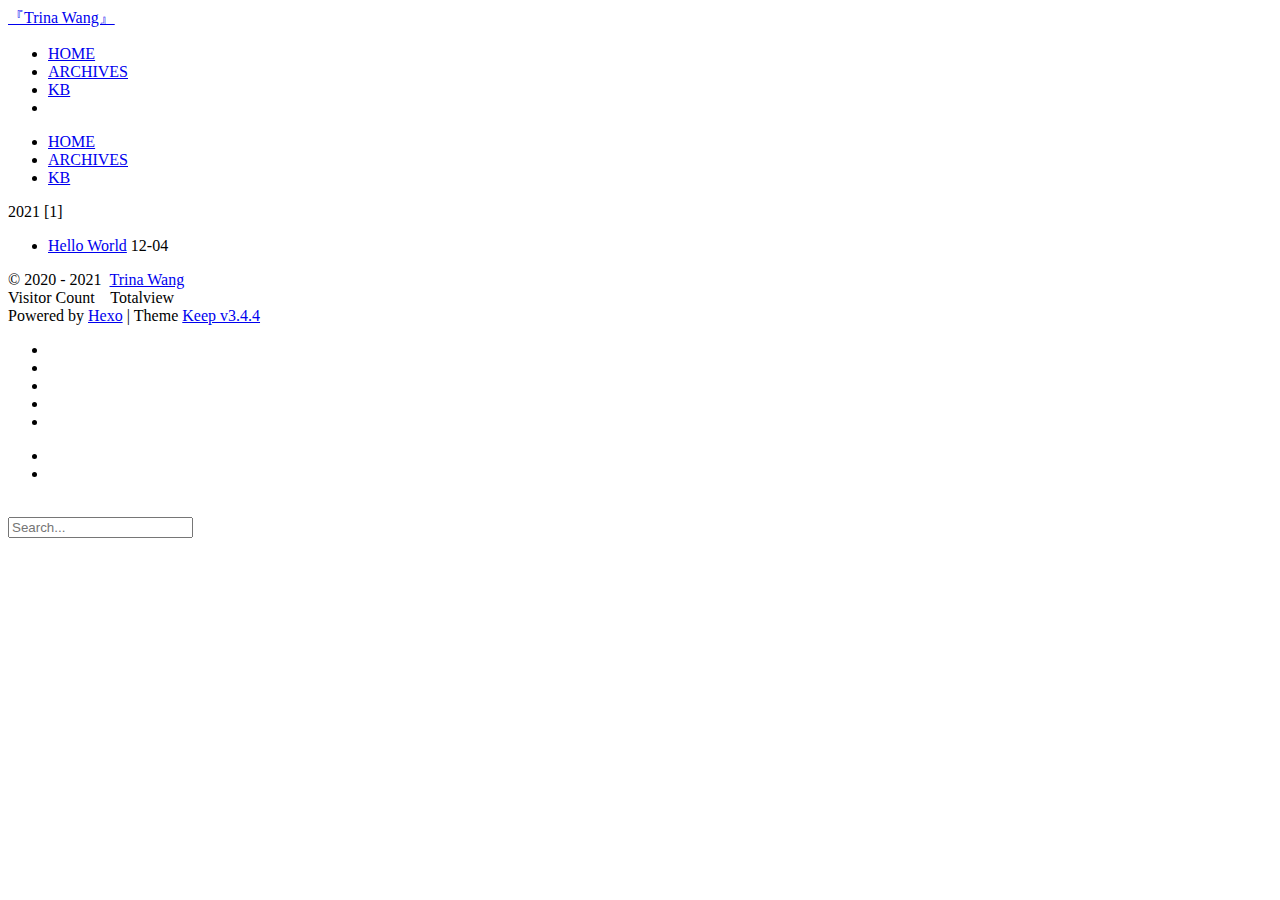
==== archives/index.html @ eeadf037 "Site updated: 2021-12-04 20:51:34" ====
<!DOCTYPE html>
<html lang="en">
<head>
    <meta charset="utf-8">
    <meta name="viewport" content="width=device-width, initial-scale=1, maximum-scale=1">
    <meta name="keywords" content="Hexo Theme Keep">
    <meta name="description" content="Hexo Theme Keep">
    <meta name="author" content="Trina Wang">
    
    <title>
        
            Archive |
        
        『Trina Wang』
    </title>
    
<link rel="stylesheet" href="/trinawang.github.io/css/style.css">

    <link rel="shortcut icon" href="/trinawang.github.io/images/logo.svg">
    
<link rel="stylesheet" href="/trinawang.github.io/css/font-awesome.min.css">

    <script id="hexo-configurations">
    let KEEP = window.KEEP || {};
    KEEP.hexo_config = {"hostname":"chennan.wang","root":"/trinawang.github.io/","language":"en","path":"search.json"};
    KEEP.theme_config = {"toc":{"enable":true,"number":true,"expand_all":true,"init_open":true},"style":{"primary_color":"#FFCCCC","avatar":"/images/avatar.svg","favicon":"/images/logo.svg","article_img_align":"right","left_side_width":"260px","content_max_width":"920px","hover":{"shadow":true,"scale":true},"first_screen":{"enable":true,"background_img":"/images/bg.svg","description":"Freedom as Autonomy."},"scroll":{"progress_bar":{"enable":true},"percent":{"enable":true}}},"local_search":{"enable":true,"preload":true},"code_copy":{"enable":true,"style":"default"},"pjax":{"enable":false},"lazyload":{"enable":false},"version":"3.4.4"};
    KEEP.language_ago = {"second":"%s seconds ago","minute":"%s minutes ago","hour":"%s hours ago","day":"%s days ago","week":"%s weeks ago","month":"%s months ago","year":"%s years ago"};
  </script>
<meta name="generator" content="Hexo 5.4.0"></head>


<body>
<div class="progress-bar-container">
    
        <span class="scroll-progress-bar"></span>
    

    
</div>


<main class="page-container">

    

    <div class="page-main-content">

        <div class="page-main-content-top">
            <header class="header-wrapper">

    <div class="header-content">
        <div class="left">
            
            <a class="logo-title" href="/">
                『Trina Wang』
            </a>
        </div>

        <div class="right">
            <div class="pc">
                <ul class="menu-list">
                    
                        <li class="menu-item">
                            <a class=""
                               href="/trinawang.github.io/"
                            >
                                HOME
                            </a>
                        </li>
                    
                        <li class="menu-item">
                            <a class="active"
                               href="/trinawang.github.io/archives"
                            >
                                ARCHIVES
                            </a>
                        </li>
                    
                        <li class="menu-item">
                            <a class=""
                               target="_blank" rel="noopener" href="https://www.yuque.com/wangchennan"
                            >
                                KB
                            </a>
                        </li>
                    
                    
                        <li class="menu-item search search-popup-trigger">
                            <i class="fas fa-search"></i>
                        </li>
                    
                </ul>
            </div>
            <div class="mobile">
                
                    <div class="icon-item search search-popup-trigger"><i class="fas fa-search"></i></div>
                
                <div class="icon-item menu-bar">
                    <div class="menu-bar-middle"></div>
                </div>
            </div>
        </div>
    </div>

    <div class="header-drawer">
        <ul class="drawer-menu-list">
            
                <li class="drawer-menu-item flex-center">
                    <a class=""
                       href="/trinawang.github.io/">HOME</a>
                </li>
            
                <li class="drawer-menu-item flex-center">
                    <a class="active"
                       href="/trinawang.github.io/archives">ARCHIVES</a>
                </li>
            
                <li class="drawer-menu-item flex-center">
                    <a class=""
                       target="_blank" rel="noopener" href="https://www.yuque.com/wangchennan">KB</a>
                </li>
            
        </ul>
    </div>

    <div class="window-mask"></div>

</header>


        </div>

        <div class="page-main-content-middle">

            <div class="main-content">

                
                    <div class="fade-in-down-animation">
    <div class="archive-container ">
        
<div class="archive-list-container">
    
        <section class="archive-item">
            <div class="archive-item-header">
                <span class="archive-year">2021</span>
                <span class="archive-year-post-count">[1]</span>
            </div>
            <ul class="article-list">
                
                    <li class="article-item">
                        <a class="article-title"
                           href="/trinawang.github.io/2021/12/04/hello-world/"
                        >Hello World</a>
                        <span class="article-date">12-04</span>
                    </li>
                
            </ul>
        </section>
    
</div>

    </div>
</div>

                
            </div>

        </div>

        <div class="page-main-content-bottom">
            <footer class="footer">
    <div class="info-container">
        <div class="copyright-info info-item">
            &copy;
            
              <span>2020</span>
              -
            
            2021&nbsp;<i class="fas fa-heart icon-animate"></i>&nbsp;<a href="/">Trina Wang</a>
        </div>
        
            <script async  src="//busuanzi.ibruce.info/busuanzi/2.3/busuanzi.pure.mini.js"></script>
            <div class="website-count info-item">
                
                    <span id="busuanzi_container_site_uv">
                        Visitor Count&nbsp;<span id="busuanzi_value_site_uv"></span>&ensp;
                    </span>
                
                
                    <span id="busuanzi_container_site_pv">
                        Totalview&nbsp;<span id="busuanzi_value_site_pv"></span>
                    </span>
                
            </div>
        
        <div class="theme-info info-item">
            Powered by <a target="_blank" href="https://hexo.io">Hexo</a>&nbsp;|&nbsp;Theme&nbsp;<a class="theme-version" target="_blank" href="https://github.com/XPoet/hexo-theme-keep">Keep v3.4.4</a>
        </div>
        
        
    </div>
</footer>

        </div>
    </div>

    

    <div class="right-bottom-side-tools">
        <div class="side-tools-container">
    <ul class="side-tools-list">
        <li class="tools-item tool-font-adjust-plus flex-center">
            <i class="fas fa-search-plus"></i>
        </li>

        <li class="tools-item tool-font-adjust-minus flex-center">
            <i class="fas fa-search-minus"></i>
        </li>

        <li class="tools-item tool-expand-width flex-center">
            <i class="fas fa-arrows-alt-h"></i>
        </li>

        <li class="tools-item tool-dark-light-toggle flex-center">
            <i class="fas fa-moon"></i>
        </li>

        <!-- rss -->
        

        

        <li class="tools-item tool-scroll-to-bottom flex-center">
            <i class="fas fa-arrow-down"></i>
        </li>
    </ul>

    <ul class="exposed-tools-list">
        <li class="tools-item tool-toggle-show flex-center">
            <i class="fas fa-cog fa-spin"></i>
        </li>
        
            <li class="tools-item tool-scroll-to-top flex-center">
                <i class="arrow-up fas fa-arrow-up"></i>
                <span class="percent"></span>
            </li>
        
    </ul>
</div>

    </div>

    

    <div class="image-viewer-container">
    <img src="">
</div>


    
        <div class="search-pop-overlay">
    <div class="popup search-popup">
        <div class="search-header">
          <span class="search-input-field-pre">
            <i class="fas fa-keyboard"></i>
          </span>
            <div class="search-input-container">
                <input autocomplete="off"
                       autocorrect="off"
                       autocapitalize="off"
                       placeholder="Search..."
                       spellcheck="false"
                       type="search"
                       class="search-input"
                >
            </div>
            <span class="popup-btn-close">
                <i class="fas fa-times"></i>
            </span>
        </div>
        <div id="search-result">
            <div id="no-result">
                <i class="fas fa-spinner fa-pulse fa-5x fa-fw"></i>
            </div>
        </div>
    </div>
</div>

    

</main>




<script src="/trinawang.github.io/js/utils.js"></script>

<script src="/trinawang.github.io/js/main.js"></script>

<script src="/trinawang.github.io/js/header-shrink.js"></script>

<script src="/trinawang.github.io/js/back2top.js"></script>

<script src="/trinawang.github.io/js/dark-light-toggle.js"></script>



    
<script src="/trinawang.github.io/js/local-search.js"></script>




    
<script src="/trinawang.github.io/js/code-copy.js"></script>





<div class="post-scripts">
    
</div>



</body>
</html>
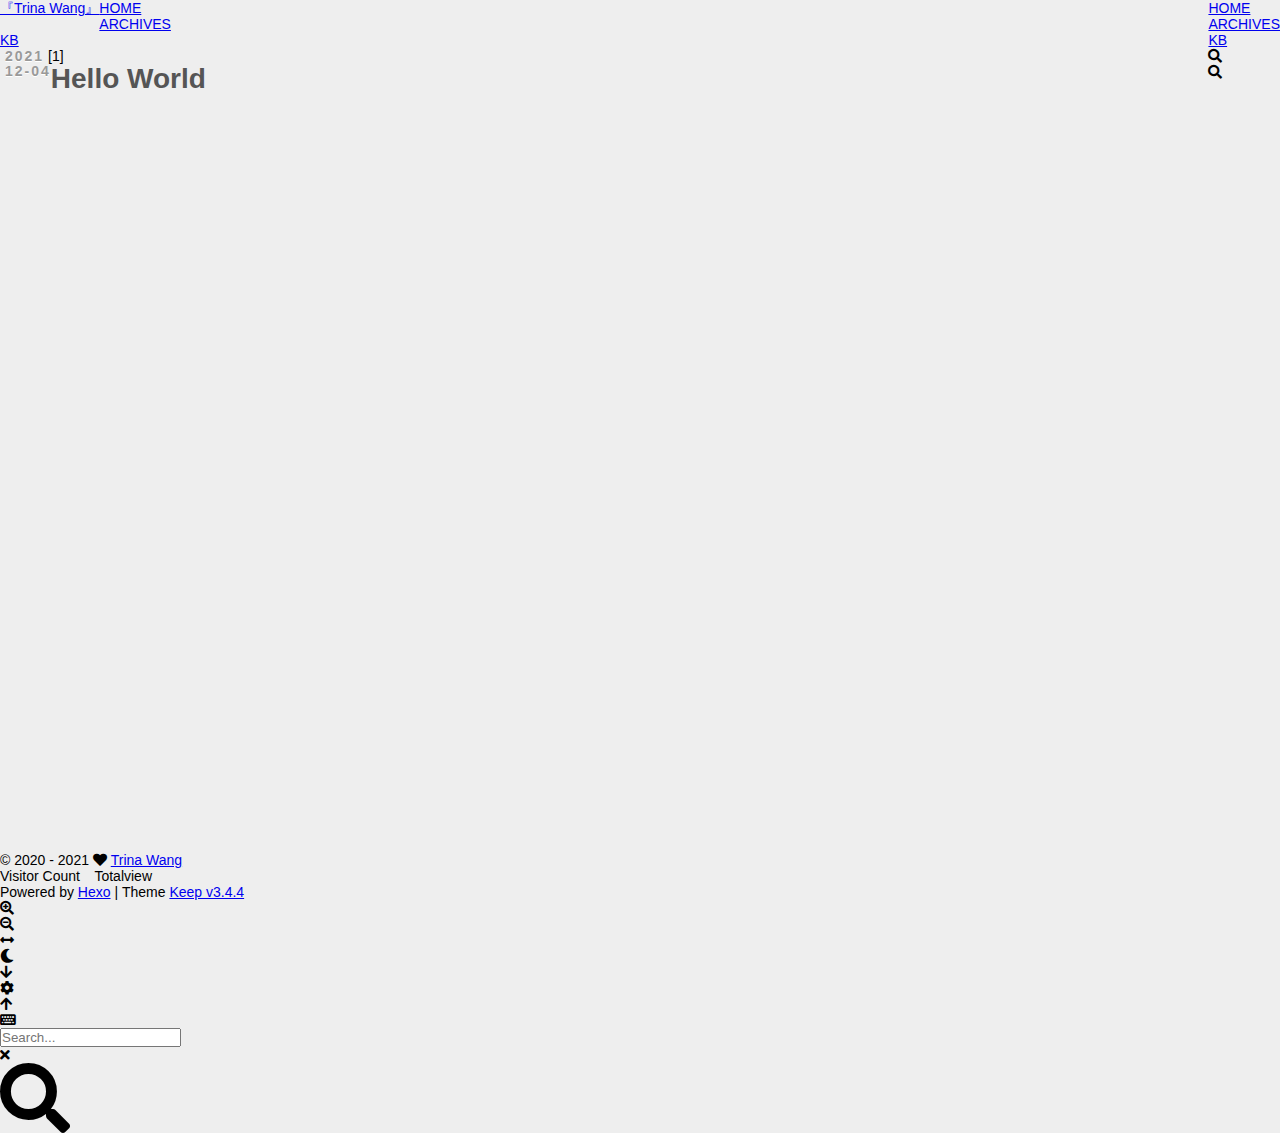
==== commit dc2a898e: "Site updated: 2021-12-04 20:58:01" ====
--- a/archives/index.html
+++ b/archives/index.html
@@ -14,15 +14,15 @@
         『Trina Wang』
     </title>
     
-<link rel="stylesheet" href="/trinawang.github.io/css/style.css">
-
-    <link rel="shortcut icon" href="/trinawang.github.io/images/logo.svg">
-    
-<link rel="stylesheet" href="/trinawang.github.io/css/font-awesome.min.css">
+<link rel="stylesheet" href="/css/style.css">
+
+    <link rel="shortcut icon" href="/images/logo.svg">
+    
+<link rel="stylesheet" href="/css/font-awesome.min.css">
 
     <script id="hexo-configurations">
     let KEEP = window.KEEP || {};
-    KEEP.hexo_config = {"hostname":"chennan.wang","root":"/trinawang.github.io/","language":"en","path":"search.json"};
+    KEEP.hexo_config = {"hostname":"chennan.wang","root":"/","language":"en","path":"search.json"};
     KEEP.theme_config = {"toc":{"enable":true,"number":true,"expand_all":true,"init_open":true},"style":{"primary_color":"#FFCCCC","avatar":"/images/avatar.svg","favicon":"/images/logo.svg","article_img_align":"right","left_side_width":"260px","content_max_width":"920px","hover":{"shadow":true,"scale":true},"first_screen":{"enable":true,"background_img":"/images/bg.svg","description":"Freedom as Autonomy."},"scroll":{"progress_bar":{"enable":true},"percent":{"enable":true}}},"local_search":{"enable":true,"preload":true},"code_copy":{"enable":true,"style":"default"},"pjax":{"enable":false},"lazyload":{"enable":false},"version":"3.4.4"};
     KEEP.language_ago = {"second":"%s seconds ago","minute":"%s minutes ago","hour":"%s hours ago","day":"%s days ago","week":"%s weeks ago","month":"%s months ago","year":"%s years ago"};
   </script>
@@ -62,7 +62,7 @@
                     
                         <li class="menu-item">
                             <a class=""
-                               href="/trinawang.github.io/"
+                               href="/"
                             >
                                 HOME
                             </a>
@@ -70,7 +70,7 @@
                     
                         <li class="menu-item">
                             <a class="active"
-                               href="/trinawang.github.io/archives"
+                               href="/archives"
                             >
                                 ARCHIVES
                             </a>
@@ -107,12 +107,12 @@
             
                 <li class="drawer-menu-item flex-center">
                     <a class=""
-                       href="/trinawang.github.io/">HOME</a>
+                       href="/">HOME</a>
                 </li>
             
                 <li class="drawer-menu-item flex-center">
                     <a class="active"
-                       href="/trinawang.github.io/archives">ARCHIVES</a>
+                       href="/archives">ARCHIVES</a>
                 </li>
             
                 <li class="drawer-menu-item flex-center">
@@ -149,7 +149,7 @@
                 
                     <li class="article-item">
                         <a class="article-title"
-                           href="/trinawang.github.io/2021/12/04/hello-world/"
+                           href="/2021/12/04/hello-world/"
                         >Hello World</a>
                         <span class="article-date">12-04</span>
                     </li>
@@ -293,26 +293,26 @@
 
 
 
-<script src="/trinawang.github.io/js/utils.js"></script>
-
-<script src="/trinawang.github.io/js/main.js"></script>
-
-<script src="/trinawang.github.io/js/header-shrink.js"></script>
-
-<script src="/trinawang.github.io/js/back2top.js"></script>
-
-<script src="/trinawang.github.io/js/dark-light-toggle.js"></script>
-
-
-
-    
-<script src="/trinawang.github.io/js/local-search.js"></script>
-
-
-
-
-    
-<script src="/trinawang.github.io/js/code-copy.js"></script>
+<script src="/js/utils.js"></script>
+
+<script src="/js/main.js"></script>
+
+<script src="/js/header-shrink.js"></script>
+
+<script src="/js/back2top.js"></script>
+
+<script src="/js/dark-light-toggle.js"></script>
+
+
+
+    
+<script src="/js/local-search.js"></script>
+
+
+
+
+    
+<script src="/js/code-copy.js"></script>
 
 
 
--- a/css/style.css
+++ b/css/style.css
@@ -0,0 +1,1374 @@
+body {
+  width: 100%;
+}
+body:before,
+body:after {
+  content: "";
+  display: table;
+}
+body:after {
+  clear: both;
+}
+html,
+body,
+div,
+span,
+applet,
+object,
+iframe,
+h1,
+h2,
+h3,
+h4,
+h5,
+h6,
+p,
+blockquote,
+pre,
+a,
+abbr,
+acronym,
+address,
+big,
+cite,
+code,
+del,
+dfn,
+em,
+img,
+ins,
+kbd,
+q,
+s,
+samp,
+small,
+strike,
+strong,
+sub,
+sup,
+tt,
+var,
+dl,
+dt,
+dd,
+ol,
+ul,
+li,
+fieldset,
+form,
+label,
+legend,
+table,
+caption,
+tbody,
+tfoot,
+thead,
+tr,
+th,
+td {
+  margin: 0;
+  padding: 0;
+  border: 0;
+  outline: 0;
+  font-weight: inherit;
+  font-style: inherit;
+  font-family: inherit;
+  font-size: 100%;
+  vertical-align: baseline;
+}
+body {
+  line-height: 1;
+  color: #000;
+  background: #fff;
+}
+ol,
+ul {
+  list-style: none;
+}
+table {
+  border-collapse: separate;
+  border-spacing: 0;
+  vertical-align: middle;
+}
+caption,
+th,
+td {
+  text-align: left;
+  font-weight: normal;
+  vertical-align: middle;
+}
+a img {
+  border: none;
+}
+input,
+button {
+  margin: 0;
+  padding: 0;
+}
+input::-moz-focus-inner,
+button::-moz-focus-inner {
+  border: 0;
+  padding: 0;
+}
+@font-face {
+  font-family: FontAwesome;
+  font-style: normal;
+  font-weight: normal;
+  src: url("fonts/fontawesome-webfont.eot?v=#4.0.3");
+  src: url("fonts/fontawesome-webfont.eot?#iefix&v=#4.0.3") format("embedded-opentype"), url("fonts/fontawesome-webfont.woff?v=#4.0.3") format("woff"), url("fonts/fontawesome-webfont.ttf?v=#4.0.3") format("truetype"), url("fonts/fontawesome-webfont.svg#fontawesomeregular?v=#4.0.3") format("svg");
+}
+html,
+body,
+#container {
+  height: 100%;
+}
+body {
+  background: #eee;
+  font: 14px -apple-system, BlinkMacSystemFont, "Segoe UI", "Roboto", "Oxygen", "Ubuntu", "Cantarell", "Fira Sans", "Droid Sans", "Helvetica Neue", sans-serif;
+  -webkit-text-size-adjust: 100%;
+}
+.outer {
+  max-width: 1220px;
+  margin: 0 auto;
+  padding: 0 20px;
+}
+.outer:before,
+.outer:after {
+  content: "";
+  display: table;
+}
+.outer:after {
+  clear: both;
+}
+.inner {
+  display: inline;
+  float: left;
+  width: 98.33333333333333%;
+  margin: 0 0.833333333333333%;
+}
+.left,
+.alignleft {
+  float: left;
+}
+.right,
+.alignright {
+  float: right;
+}
+.clear {
+  clear: both;
+}
+#container {
+  position: relative;
+}
+.mobile-nav-on {
+  overflow: hidden;
+}
+#wrap {
+  height: 100%;
+  width: 100%;
+  position: absolute;
+  top: 0;
+  left: 0;
+  -webkit-transition: 0.2s ease-out;
+  -moz-transition: 0.2s ease-out;
+  -ms-transition: 0.2s ease-out;
+  transition: 0.2s ease-out;
+  z-index: 1;
+  background: #eee;
+}
+.mobile-nav-on #wrap {
+  left: 280px;
+}
+@media screen and (min-width: 768px) {
+  #main {
+    display: inline;
+    float: left;
+    width: 73.33333333333333%;
+    margin: 0 0.833333333333333%;
+  }
+}
+.article-date,
+.article-category-link,
+.archive-year,
+.widget-title {
+  text-decoration: none;
+  text-transform: uppercase;
+  letter-spacing: 2px;
+  color: #999;
+  margin-bottom: 1em;
+  margin-left: 5px;
+  line-height: 1em;
+  text-shadow: 0 1px #fff;
+  font-weight: bold;
+}
+.article-inner,
+.archive-article-inner {
+  background: #fff;
+  -webkit-box-shadow: 1px 2px 3px #ddd;
+  box-shadow: 1px 2px 3px #ddd;
+  border: 1px solid #ddd;
+  border-radius: 3px;
+}
+.article-entry h1,
+.widget h1 {
+  font-size: 2em;
+}
+.article-entry h2,
+.widget h2 {
+  font-size: 1.5em;
+}
+.article-entry h3,
+.widget h3 {
+  font-size: 1.3em;
+}
+.article-entry h4,
+.widget h4 {
+  font-size: 1.2em;
+}
+.article-entry h5,
+.widget h5 {
+  font-size: 1em;
+}
+.article-entry h6,
+.widget h6 {
+  font-size: 1em;
+  color: #999;
+}
+.article-entry hr,
+.widget hr {
+  border: 1px dashed #ddd;
+}
+.article-entry strong,
+.widget strong {
+  font-weight: bold;
+}
+.article-entry em,
+.widget em,
+.article-entry cite,
+.widget cite {
+  font-style: italic;
+}
+.article-entry sup,
+.widget sup,
+.article-entry sub,
+.widget sub {
+  font-size: 0.75em;
+  line-height: 0;
+  position: relative;
+  vertical-align: baseline;
+}
+.article-entry sup,
+.widget sup {
+  top: -0.5em;
+}
+.article-entry sub,
+.widget sub {
+  bottom: -0.2em;
+}
+.article-entry small,
+.widget small {
+  font-size: 0.85em;
+}
+.article-entry acronym,
+.widget acronym,
+.article-entry abbr,
+.widget abbr {
+  border-bottom: 1px dotted;
+}
+.article-entry ul,
+.widget ul,
+.article-entry ol,
+.widget ol,
+.article-entry dl,
+.widget dl {
+  margin: 0 20px;
+  line-height: 1.6em;
+}
+.article-entry ul ul,
+.widget ul ul,
+.article-entry ol ul,
+.widget ol ul,
+.article-entry ul ol,
+.widget ul ol,
+.article-entry ol ol,
+.widget ol ol {
+  margin-top: 0;
+  margin-bottom: 0;
+}
+.article-entry ul,
+.widget ul {
+  list-style: disc;
+}
+.article-entry ol,
+.widget ol {
+  list-style: decimal;
+}
+.article-entry dt,
+.widget dt {
+  font-weight: bold;
+}
+#header {
+  height: 300px;
+  position: relative;
+  border-bottom: 1px solid #ddd;
+}
+#header:before,
+#header:after {
+  content: "";
+  position: absolute;
+  left: 0;
+  right: 0;
+  height: 40px;
+}
+#header:before {
+  top: 0;
+  background: -webkit-linear-gradient(rgba(0,0,0,0.2), transparent);
+  background: -moz-linear-gradient(rgba(0,0,0,0.2), transparent);
+  background: -ms-linear-gradient(rgba(0,0,0,0.2), transparent);
+  background: linear-gradient(rgba(0,0,0,0.2), transparent);
+}
+#header:after {
+  bottom: 0;
+  background: -webkit-linear-gradient(transparent, rgba(0,0,0,0.2));
+  background: -moz-linear-gradient(transparent, rgba(0,0,0,0.2));
+  background: -ms-linear-gradient(transparent, rgba(0,0,0,0.2));
+  background: linear-gradient(transparent, rgba(0,0,0,0.2));
+}
+#header-outer {
+  height: 100%;
+  position: relative;
+}
+#header-inner {
+  position: relative;
+  overflow: hidden;
+}
+#banner {
+  position: absolute;
+  top: 0;
+  left: 0;
+  width: 100%;
+  height: 100%;
+  background: url("images/banner.jpg") center #000;
+  -webkit-background-size: cover;
+  -moz-background-size: cover;
+  background-size: cover;
+  z-index: -1;
+}
+#header-title {
+  text-align: center;
+  height: 40px;
+  position: absolute;
+  top: 50%;
+  left: 0;
+  margin-top: -20px;
+}
+#logo,
+#subtitle {
+  text-decoration: none;
+  color: #fff;
+  font-weight: 300;
+  text-shadow: 0 1px 4px rgba(0,0,0,0.3);
+}
+#logo {
+  font-size: 40px;
+  line-height: 40px;
+  letter-spacing: 2px;
+}
+#subtitle {
+  font-size: 16px;
+  line-height: 16px;
+  letter-spacing: 1px;
+}
+#subtitle-wrap {
+  margin-top: 16px;
+}
+#main-nav {
+  float: left;
+  margin-left: -15px;
+}
+.nav-icon,
+.main-nav-link {
+  float: left;
+  color: #fff;
+  opacity: 0.6;
+  text-decoration: none;
+  text-shadow: 0 1px rgba(0,0,0,0.2);
+  -webkit-transition: opacity 0.2s;
+  -moz-transition: opacity 0.2s;
+  -ms-transition: opacity 0.2s;
+  transition: opacity 0.2s;
+  display: block;
+  padding: 20px 15px;
+}
+.nav-icon:hover,
+.main-nav-link:hover {
+  opacity: 1;
+}
+.nav-icon {
+  font-family: FontAwesome;
+  text-align: center;
+  font-size: 14px;
+  width: 14px;
+  height: 14px;
+  padding: 20px 15px;
+  position: relative;
+  cursor: pointer;
+}
+.main-nav-link {
+  font-weight: 300;
+  letter-spacing: 1px;
+}
+@media screen and (max-width: 479px) {
+  .main-nav-link {
+    display: none;
+  }
+}
+#main-nav-toggle {
+  display: none;
+}
+#main-nav-toggle:before {
+  content: "\f0c9";
+}
+@media screen and (max-width: 479px) {
+  #main-nav-toggle {
+    display: block;
+  }
+}
+#sub-nav {
+  float: right;
+  margin-right: -15px;
+}
+#nav-rss-link:before {
+  content: "\f09e";
+}
+#nav-search-btn:before {
+  content: "\f002";
+}
+#search-form-wrap {
+  position: absolute;
+  top: 15px;
+  width: 150px;
+  height: 30px;
+  right: -150px;
+  opacity: 0;
+  -webkit-transition: 0.2s ease-out;
+  -moz-transition: 0.2s ease-out;
+  -ms-transition: 0.2s ease-out;
+  transition: 0.2s ease-out;
+}
+#search-form-wrap.on {
+  opacity: 1;
+  right: 0;
+}
+@media screen and (max-width: 479px) {
+  #search-form-wrap {
+    width: 100%;
+    right: -100%;
+  }
+}
+.search-form {
+  position: absolute;
+  top: 0;
+  left: 0;
+  right: 0;
+  background: #fff;
+  padding: 5px 15px;
+  border-radius: 15px;
+  -webkit-box-shadow: 0 0 10px rgba(0,0,0,0.3);
+  box-shadow: 0 0 10px rgba(0,0,0,0.3);
+}
+.search-form-input {
+  border: none;
+  background: none;
+  color: #555;
+  width: 100%;
+  font: 13px -apple-system, BlinkMacSystemFont, "Segoe UI", "Roboto", "Oxygen", "Ubuntu", "Cantarell", "Fira Sans", "Droid Sans", "Helvetica Neue", sans-serif;
+  outline: none;
+}
+.search-form-input::-webkit-search-results-decoration,
+.search-form-input::-webkit-search-cancel-button {
+  -webkit-appearance: none;
+}
+.search-form-submit {
+  position: absolute;
+  top: 50%;
+  right: 10px;
+  margin-top: -7px;
+  font: 13px FontAwesome;
+  border: none;
+  background: none;
+  color: #bbb;
+  cursor: pointer;
+}
+.search-form-submit:hover,
+.search-form-submit:focus {
+  color: #777;
+}
+.article {
+  margin: 50px 0;
+}
+.article-inner {
+  overflow: hidden;
+}
+.article-meta:before,
+.article-meta:after {
+  content: "";
+  display: table;
+}
+.article-meta:after {
+  clear: both;
+}
+.article-date {
+  float: left;
+}
+.article-category {
+  float: left;
+  line-height: 1em;
+  color: #ccc;
+  text-shadow: 0 1px #fff;
+  margin-left: 8px;
+}
+.article-category:before {
+  content: "\2022";
+}
+.article-category-link {
+  margin: 0 12px 1em;
+}
+.article-header {
+  padding: 20px 20px 0;
+}
+.article-title {
+  text-decoration: none;
+  font-size: 2em;
+  font-weight: bold;
+  color: #555;
+  line-height: 1.1em;
+  -webkit-transition: color 0.2s;
+  -moz-transition: color 0.2s;
+  -ms-transition: color 0.2s;
+  transition: color 0.2s;
+}
+a.article-title:hover {
+  color: #258fb8;
+}
+.article-entry {
+  color: #555;
+  padding: 0 20px;
+}
+.article-entry:before,
+.article-entry:after {
+  content: "";
+  display: table;
+}
+.article-entry:after {
+  clear: both;
+}
+.article-entry p,
+.article-entry table {
+  line-height: 1.6em;
+  margin: 1.6em 0;
+}
+.article-entry h1,
+.article-entry h2,
+.article-entry h3,
+.article-entry h4,
+.article-entry h5,
+.article-entry h6 {
+  font-weight: bold;
+}
+.article-entry h1,
+.article-entry h2,
+.article-entry h3,
+.article-entry h4,
+.article-entry h5,
+.article-entry h6 {
+  line-height: 1.1em;
+  margin: 1.1em 0;
+}
+.article-entry a {
+  color: #258fb8;
+  text-decoration: none;
+}
+.article-entry a:hover {
+  text-decoration: underline;
+}
+.article-entry ul,
+.article-entry ol,
+.article-entry dl {
+  margin-top: 1.6em;
+  margin-bottom: 1.6em;
+}
+.article-entry img,
+.article-entry video {
+  max-width: 100%;
+  height: auto;
+  display: block;
+  margin: auto;
+}
+.article-entry iframe {
+  border: none;
+}
+.article-entry table {
+  width: 100%;
+  border-collapse: collapse;
+  border-spacing: 0;
+}
+.article-entry th {
+  font-weight: bold;
+  border-bottom: 3px solid #ddd;
+  padding-bottom: 0.5em;
+}
+.article-entry td {
+  border-bottom: 1px solid #ddd;
+  padding: 10px 0;
+}
+.article-entry blockquote {
+  font-family: Georgia, "Times New Roman", serif;
+  font-size: 1.4em;
+  margin: 1.6em 20px;
+  text-align: center;
+}
+.article-entry blockquote footer {
+  font-size: 14px;
+  margin: 1.6em 0;
+  font-family: -apple-system, BlinkMacSystemFont, "Segoe UI", "Roboto", "Oxygen", "Ubuntu", "Cantarell", "Fira Sans", "Droid Sans", "Helvetica Neue", sans-serif;
+}
+.article-entry blockquote footer cite:before {
+  content: "—";
+  padding: 0 0.5em;
+}
+.article-entry .pullquote {
+  text-align: left;
+  width: 45%;
+  margin: 0;
+}
+.article-entry .pullquote.left {
+  margin-left: 0.5em;
+  margin-right: 1em;
+}
+.article-entry .pullquote.right {
+  margin-right: 0.5em;
+  margin-left: 1em;
+}
+.article-entry .caption {
+  color: #999;
+  display: block;
+  font-size: 0.9em;
+  margin-top: 0.5em;
+  position: relative;
+  text-align: center;
+}
+.article-entry .video-container {
+  position: relative;
+  padding-top: 56.25%;
+  height: 0;
+  overflow: hidden;
+}
+.article-entry .video-container iframe,
+.article-entry .video-container object,
+.article-entry .video-container embed {
+  position: absolute;
+  top: 0;
+  left: 0;
+  width: 100%;
+  height: 100%;
+  margin-top: 0;
+}
+.article-more-link a {
+  display: inline-block;
+  line-height: 1em;
+  padding: 6px 15px;
+  border-radius: 15px;
+  background: #eee;
+  color: #999;
+  text-shadow: 0 1px #fff;
+  text-decoration: none;
+}
+.article-more-link a:hover {
+  background: #258fb8;
+  color: #fff;
+  text-decoration: none;
+  text-shadow: 0 1px #1e7293;
+}
+.article-footer {
+  font-size: 0.85em;
+  line-height: 1.6em;
+  border-top: 1px solid #ddd;
+  padding-top: 1.6em;
+  margin: 0 20px 20px;
+}
+.article-footer:before,
+.article-footer:after {
+  content: "";
+  display: table;
+}
+.article-footer:after {
+  clear: both;
+}
+.article-footer a {
+  color: #999;
+  text-decoration: none;
+}
+.article-footer a:hover {
+  color: #555;
+}
+.article-tag-list-item {
+  float: left;
+  margin-right: 10px;
+}
+.article-tag-list-link:before {
+  content: "#";
+}
+.article-comment-link {
+  float: right;
+}
+.article-comment-link:before {
+  content: "\f075";
+  font-family: FontAwesome;
+  padding-right: 8px;
+}
+.article-share-link {
+  cursor: pointer;
+  float: right;
+  margin-left: 20px;
+}
+.article-share-link:before {
+  content: "\f064";
+  font-family: FontAwesome;
+  padding-right: 6px;
+}
+#article-nav {
+  position: relative;
+}
+#article-nav:before,
+#article-nav:after {
+  content: "";
+  display: table;
+}
+#article-nav:after {
+  clear: both;
+}
+@media screen and (min-width: 768px) {
+  #article-nav {
+    margin: 50px 0;
+  }
+  #article-nav:before {
+    width: 8px;
+    height: 8px;
+    position: absolute;
+    top: 50%;
+    left: 50%;
+    margin-top: -4px;
+    margin-left: -4px;
+    content: "";
+    border-radius: 50%;
+    background: #ddd;
+    -webkit-box-shadow: 0 1px 2px #fff;
+    box-shadow: 0 1px 2px #fff;
+  }
+}
+.article-nav-link-wrap {
+  text-decoration: none;
+  text-shadow: 0 1px #fff;
+  color: #999;
+  -webkit-box-sizing: border-box;
+  -moz-box-sizing: border-box;
+  box-sizing: border-box;
+  margin-top: 50px;
+  text-align: center;
+  display: block;
+}
+.article-nav-link-wrap:hover {
+  color: #555;
+}
+@media screen and (min-width: 768px) {
+  .article-nav-link-wrap {
+    width: 50%;
+    margin-top: 0;
+  }
+}
+@media screen and (min-width: 768px) {
+  #article-nav-newer {
+    float: left;
+    text-align: right;
+    padding-right: 20px;
+  }
+}
+@media screen and (min-width: 768px) {
+  #article-nav-older {
+    float: right;
+    text-align: left;
+    padding-left: 20px;
+  }
+}
+.article-nav-caption {
+  text-transform: uppercase;
+  letter-spacing: 2px;
+  color: #ddd;
+  line-height: 1em;
+  font-weight: bold;
+}
+#article-nav-newer .article-nav-caption {
+  margin-right: -2px;
+}
+.article-nav-title {
+  font-size: 0.85em;
+  line-height: 1.6em;
+  margin-top: 0.5em;
+}
+.article-share-box {
+  position: absolute;
+  display: none;
+  background: #fff;
+  -webkit-box-shadow: 1px 2px 10px rgba(0,0,0,0.2);
+  box-shadow: 1px 2px 10px rgba(0,0,0,0.2);
+  border-radius: 3px;
+  margin-left: -145px;
+  overflow: hidden;
+  z-index: 1;
+}
+.article-share-box.on {
+  display: block;
+}
+.article-share-input {
+  width: 100%;
+  background: none;
+  -webkit-box-sizing: border-box;
+  -moz-box-sizing: border-box;
+  box-sizing: border-box;
+  font: 14px -apple-system, BlinkMacSystemFont, "Segoe UI", "Roboto", "Oxygen", "Ubuntu", "Cantarell", "Fira Sans", "Droid Sans", "Helvetica Neue", sans-serif;
+  padding: 0 15px;
+  color: #555;
+  outline: none;
+  border: 1px solid #ddd;
+  border-radius: 3px 3px 0 0;
+  height: 36px;
+  line-height: 36px;
+}
+.article-share-links {
+  background: #eee;
+}
+.article-share-links:before,
+.article-share-links:after {
+  content: "";
+  display: table;
+}
+.article-share-links:after {
+  clear: both;
+}
+.article-share-twitter,
+.article-share-facebook,
+.article-share-pinterest,
+.article-share-google {
+  width: 50px;
+  height: 36px;
+  display: block;
+  float: left;
+  position: relative;
+  color: #999;
+  text-shadow: 0 1px #fff;
+}
+.article-share-twitter:before,
+.article-share-facebook:before,
+.article-share-pinterest:before,
+.article-share-google:before {
+  font-size: 20px;
+  font-family: FontAwesome;
+  width: 20px;
+  height: 20px;
+  position: absolute;
+  top: 50%;
+  left: 50%;
+  margin-top: -10px;
+  margin-left: -10px;
+  text-align: center;
+}
+.article-share-twitter:hover,
+.article-share-facebook:hover,
+.article-share-pinterest:hover,
+.article-share-google:hover {
+  color: #fff;
+}
+.article-share-twitter:before {
+  content: "\f099";
+}
+.article-share-twitter:hover {
+  background: #00aced;
+  text-shadow: 0 1px #008abe;
+}
+.article-share-facebook:before {
+  content: "\f09a";
+}
+.article-share-facebook:hover {
+  background: #3b5998;
+  text-shadow: 0 1px #2f477a;
+}
+.article-share-pinterest:before {
+  content: "\f0d2";
+}
+.article-share-pinterest:hover {
+  background: #cb2027;
+  text-shadow: 0 1px #a21a1f;
+}
+.article-share-google:before {
+  content: "\f0d5";
+}
+.article-share-google:hover {
+  background: #dd4b39;
+  text-shadow: 0 1px #be3221;
+}
+.article-gallery {
+  background: #000;
+  position: relative;
+}
+.article-gallery-photos {
+  position: relative;
+  overflow: hidden;
+}
+.article-gallery-img {
+  display: none;
+  max-width: 100%;
+}
+.article-gallery-img:first-child {
+  display: block;
+}
+.article-gallery-img.loaded {
+  position: absolute;
+  display: block;
+}
+.article-gallery-img img {
+  display: block;
+  max-width: 100%;
+  margin: 0 auto;
+}
+#comments {
+  background: #fff;
+  -webkit-box-shadow: 1px 2px 3px #ddd;
+  box-shadow: 1px 2px 3px #ddd;
+  padding: 20px;
+  border: 1px solid #ddd;
+  border-radius: 3px;
+  margin: 50px 0;
+}
+#comments a {
+  color: #258fb8;
+}
+.archives-wrap {
+  margin: 50px 0;
+}
+.archives:before,
+.archives:after {
+  content: "";
+  display: table;
+}
+.archives:after {
+  clear: both;
+}
+.archive-year-wrap {
+  margin-bottom: 1em;
+}
+.archives {
+  -webkit-column-gap: 10px;
+  -moz-column-gap: 10px;
+  column-gap: 10px;
+}
+@media screen and (min-width: 480px) and (max-width: 767px) {
+  .archives {
+    -webkit-column-count: 2;
+    -moz-column-count: 2;
+    column-count: 2;
+  }
+}
+@media screen and (min-width: 768px) {
+  .archives {
+    -webkit-column-count: 3;
+    -moz-column-count: 3;
+    column-count: 3;
+  }
+}
+.archive-article {
+  -webkit-column-break-inside: avoid;
+  page-break-inside: avoid;
+  overflow: hidden;
+  break-inside: avoid-column;
+}
+.archive-article-inner {
+  padding: 10px;
+  margin-bottom: 15px;
+}
+.archive-article-title {
+  text-decoration: none;
+  font-weight: bold;
+  color: #555;
+  -webkit-transition: color 0.2s;
+  -moz-transition: color 0.2s;
+  -ms-transition: color 0.2s;
+  transition: color 0.2s;
+  line-height: 1.6em;
+}
+.archive-article-title:hover {
+  color: #258fb8;
+}
+.archive-article-footer {
+  margin-top: 1em;
+}
+.archive-article-date {
+  color: #999;
+  text-decoration: none;
+  font-size: 0.85em;
+  line-height: 1em;
+  margin-bottom: 0.5em;
+  display: block;
+}
+#page-nav {
+  margin: 50px auto;
+  background: #fff;
+  -webkit-box-shadow: 1px 2px 3px #ddd;
+  box-shadow: 1px 2px 3px #ddd;
+  border: 1px solid #ddd;
+  border-radius: 3px;
+  text-align: center;
+  color: #999;
+  overflow: hidden;
+}
+#page-nav:before,
+#page-nav:after {
+  content: "";
+  display: table;
+}
+#page-nav:after {
+  clear: both;
+}
+#page-nav a,
+#page-nav span {
+  padding: 10px 20px;
+  line-height: 1;
+  height: 2ex;
+}
+#page-nav a {
+  color: #999;
+  text-decoration: none;
+}
+#page-nav a:hover {
+  background: #999;
+  color: #fff;
+}
+#page-nav .prev {
+  float: left;
+}
+#page-nav .next {
+  float: right;
+}
+#page-nav .page-number {
+  display: inline-block;
+}
+@media screen and (max-width: 479px) {
+  #page-nav .page-number {
+    display: none;
+  }
+}
+#page-nav .current {
+  color: #555;
+  font-weight: bold;
+}
+#page-nav .space {
+  color: #ddd;
+}
+#footer {
+  background: #262a30;
+  padding: 50px 0;
+  border-top: 1px solid #ddd;
+  color: #999;
+}
+#footer a {
+  color: #258fb8;
+  text-decoration: none;
+}
+#footer a:hover {
+  text-decoration: underline;
+}
+#footer-info {
+  line-height: 1.6em;
+  font-size: 0.85em;
+}
+.article-entry pre,
+.article-entry .highlight {
+  background: #2d2d2d;
+  margin: 0 -20px;
+  padding: 15px 20px;
+  border-style: solid;
+  border-color: #ddd;
+  border-width: 1px 0;
+  overflow: auto;
+  color: #ccc;
+  line-height: 22.400000000000002px;
+}
+.article-entry .highlight .gutter pre,
+.article-entry .gist .gist-file .gist-data .line-numbers {
+  color: #666;
+  font-size: 0.85em;
+}
+.article-entry pre,
+.article-entry code {
+  font-family: "Source Code Pro", Consolas, Monaco, Menlo, Consolas, monospace;
+}
+.article-entry code {
+  background: #eee;
+  text-shadow: 0 1px #fff;
+  padding: 0 0.3em;
+}
+.article-entry pre code {
+  background: none;
+  text-shadow: none;
+  padding: 0;
+}
+.article-entry .highlight pre {
+  border: none;
+  margin: 0;
+  padding: 0;
+}
+.article-entry .highlight table {
+  margin: 0;
+  width: auto;
+}
+.article-entry .highlight td {
+  border: none;
+  padding: 0;
+}
+.article-entry .highlight figcaption {
+  font-size: 0.85em;
+  color: #999;
+  line-height: 1em;
+  margin-bottom: 1em;
+}
+.article-entry .highlight figcaption:before,
+.article-entry .highlight figcaption:after {
+  content: "";
+  display: table;
+}
+.article-entry .highlight figcaption:after {
+  clear: both;
+}
+.article-entry .highlight figcaption a {
+  float: right;
+}
+.article-entry .highlight .gutter pre {
+  text-align: right;
+  padding-right: 20px;
+}
+.article-entry .highlight .line {
+  height: 22.400000000000002px;
+}
+.article-entry .highlight .line.marked {
+  background: #515151;
+}
+.article-entry .gist {
+  margin: 0 -20px;
+  border-style: solid;
+  border-color: #ddd;
+  border-width: 1px 0;
+  background: #2d2d2d;
+  padding: 15px 20px 15px 0;
+}
+.article-entry .gist .gist-file {
+  border: none;
+  font-family: "Source Code Pro", Consolas, Monaco, Menlo, Consolas, monospace;
+  margin: 0;
+}
+.article-entry .gist .gist-file .gist-data {
+  background: none;
+  border: none;
+}
+.article-entry .gist .gist-file .gist-data .line-numbers {
+  background: none;
+  border: none;
+  padding: 0 20px 0 0;
+}
+.article-entry .gist .gist-file .gist-data .line-data {
+  padding: 0 !important;
+}
+.article-entry .gist .gist-file .highlight {
+  margin: 0;
+  padding: 0;
+  border: none;
+}
+.article-entry .gist .gist-file .gist-meta {
+  background: #2d2d2d;
+  color: #999;
+  font: 0.85em -apple-system, BlinkMacSystemFont, "Segoe UI", "Roboto", "Oxygen", "Ubuntu", "Cantarell", "Fira Sans", "Droid Sans", "Helvetica Neue", sans-serif;
+  text-shadow: 0 0;
+  padding: 0;
+  margin-top: 1em;
+  margin-left: 20px;
+}
+.article-entry .gist .gist-file .gist-meta a {
+  color: #258fb8;
+  font-weight: normal;
+}
+.article-entry .gist .gist-file .gist-meta a:hover {
+  text-decoration: underline;
+}
+pre .comment,
+pre .title {
+  color: #999;
+}
+pre .variable,
+pre .attribute,
+pre .tag,
+pre .regexp,
+pre .ruby .constant,
+pre .xml .tag .title,
+pre .xml .pi,
+pre .xml .doctype,
+pre .html .doctype,
+pre .css .id,
+pre .css .class,
+pre .css .pseudo {
+  color: #f2777a;
+}
+pre .number,
+pre .preprocessor,
+pre .built_in,
+pre .literal,
+pre .params,
+pre .constant {
+  color: #f99157;
+}
+pre .class,
+pre .ruby .class .title,
+pre .css .rules .attribute {
+  color: #9c9;
+}
+pre .string,
+pre .value,
+pre .inheritance,
+pre .header,
+pre .ruby .symbol,
+pre .xml .cdata {
+  color: #9c9;
+}
+pre .css .hexcolor {
+  color: #6cc;
+}
+pre .function,
+pre .python .decorator,
+pre .python .title,
+pre .ruby .function .title,
+pre .ruby .title .keyword,
+pre .perl .sub,
+pre .javascript .title,
+pre .coffeescript .title {
+  color: #69c;
+}
+pre .keyword,
+pre .javascript .function {
+  color: #c9c;
+}
+@media screen and (max-width: 479px) {
+  #mobile-nav {
+    position: absolute;
+    top: 0;
+    left: 0;
+    width: 280px;
+    height: 100%;
+    background: #191919;
+    border-right: 1px solid #fff;
+  }
+}
+@media screen and (max-width: 479px) {
+  .mobile-nav-link {
+    display: block;
+    color: #999;
+    text-decoration: none;
+    padding: 15px 20px;
+    font-weight: bold;
+  }
+  .mobile-nav-link:hover {
+    color: #fff;
+  }
+}
+@media screen and (min-width: 768px) {
+  #sidebar {
+    display: inline;
+    float: left;
+    width: 23.333333333333332%;
+    margin: 0 0.833333333333333%;
+  }
+}
+.widget-wrap {
+  margin: 50px 0;
+}
+.widget {
+  color: #777;
+  text-shadow: 0 1px #fff;
+  background: #ddd;
+  -webkit-box-shadow: 0 -1px 4px #ccc inset;
+  box-shadow: 0 -1px 4px #ccc inset;
+  border: 1px solid #ccc;
+  padding: 15px;
+  border-radius: 3px;
+}
+.widget a {
+  color: #258fb8;
+  text-decoration: none;
+}
+.widget a:hover {
+  text-decoration: underline;
+}
+.widget ul ul,
+.widget ol ul,
+.widget dl ul,
+.widget ul ol,
+.widget ol ol,
+.widget dl ol,
+.widget ul dl,
+.widget ol dl,
+.widget dl dl {
+  margin-left: 15px;
+  list-style: disc;
+}
+.widget {
+  line-height: 1.6em;
+  word-wrap: break-word;
+  font-size: 0.9em;
+}
+.widget ul,
+.widget ol {
+  list-style: none;
+  margin: 0;
+}
+.widget ul ul,
+.widget ol ul,
+.widget ul ol,
+.widget ol ol {
+  margin: 0 20px;
+}
+.widget ul ul,
+.widget ol ul {
+  list-style: disc;
+}
+.widget ul ol,
+.widget ol ol {
+  list-style: decimal;
+}
+.category-list-count,
+.tag-list-count,
+.archive-list-count {
+  padding-left: 5px;
+  color: #999;
+  font-size: 0.85em;
+}
+.category-list-count:before,
+.tag-list-count:before,
+.archive-list-count:before {
+  content: "(";
+}
+.category-list-count:after,
+.tag-list-count:after,
+.archive-list-count:after {
+  content: ")";
+}
+.tagcloud a {
+  margin-right: 5px;
+  display: inline-block;
+}
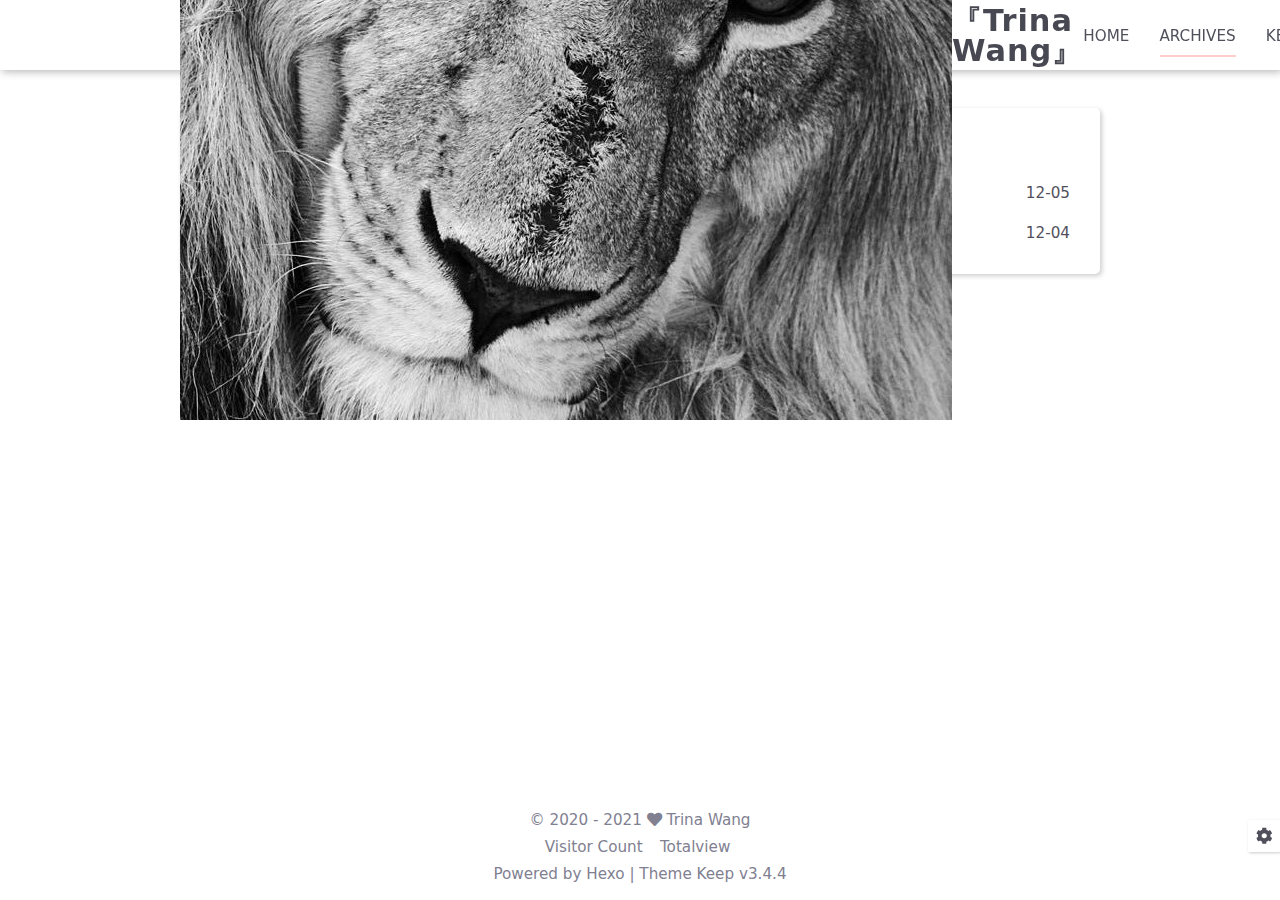
==== commit d7db6a0b: "Site updated: 2021-12-05 00:33:33" ====
--- a/archives/index.html
+++ b/archives/index.html
@@ -16,14 +16,14 @@
     
 <link rel="stylesheet" href="/css/style.css">
 
-    <link rel="shortcut icon" href="/images/logo.svg">
+    <link rel="shortcut icon" href="/images/roma.png">
     
 <link rel="stylesheet" href="/css/font-awesome.min.css">
 
     <script id="hexo-configurations">
     let KEEP = window.KEEP || {};
     KEEP.hexo_config = {"hostname":"chennan.wang","root":"/","language":"en","path":"search.json"};
-    KEEP.theme_config = {"toc":{"enable":true,"number":true,"expand_all":true,"init_open":true},"style":{"primary_color":"#FFCCCC","avatar":"/images/avatar.svg","favicon":"/images/logo.svg","article_img_align":"right","left_side_width":"260px","content_max_width":"920px","hover":{"shadow":true,"scale":true},"first_screen":{"enable":true,"background_img":"/images/bg.svg","description":"Freedom as Autonomy."},"scroll":{"progress_bar":{"enable":true},"percent":{"enable":true}}},"local_search":{"enable":true,"preload":true},"code_copy":{"enable":true,"style":"default"},"pjax":{"enable":false},"lazyload":{"enable":false},"version":"3.4.4"};
+    KEEP.theme_config = {"toc":{"enable":true,"number":true,"expand_all":true,"init_open":true},"style":{"primary_color":"#FFCCCC","avatar":"/images/roma.jpg","favicon":"/images/roma.png","article_img_align":"left","left_side_width":"260px","content_max_width":"920px","hover":{"shadow":true,"scale":true},"first_screen":{"enable":true,"background_img":"/images/bg.svg","description":"Freedom as Autonomy."},"scroll":{"progress_bar":{"enable":true},"percent":{"enable":true}}},"local_search":{"enable":true,"preload":true},"code_copy":{"enable":true,"style":"default"},"pjax":{"enable":false},"lazyload":{"enable":false},"version":"3.4.4"};
     KEEP.language_ago = {"second":"%s seconds ago","minute":"%s minutes ago","hour":"%s hours ago","day":"%s days ago","week":"%s weeks ago","month":"%s months ago","year":"%s years ago"};
   </script>
 <meta name="generator" content="Hexo 5.4.0"></head>
@@ -50,6 +50,10 @@
 
     <div class="header-content">
         <div class="left">
+            
+                <a class="logo-image" href="/">
+                    <img src="/images/roma.png">
+                </a>
             
             <a class="logo-title" href="/">
                 『Trina Wang』
@@ -143,9 +147,16 @@
         <section class="archive-item">
             <div class="archive-item-header">
                 <span class="archive-year">2021</span>
-                <span class="archive-year-post-count">[1]</span>
+                <span class="archive-year-post-count">[2]</span>
             </div>
             <ul class="article-list">
+                
+                    <li class="article-item">
+                        <a class="article-title"
+                           href="/2021/12/05/%E7%A2%8E%E7%A2%8E%E5%BF%B5/"
+                        >碎碎念</a>
+                        <span class="article-date">12-05</span>
+                    </li>
                 
                     <li class="article-item">
                         <a class="article-title"
--- a/css/style.css
+++ b/css/style.css
@@ -1,1216 +1,844 @@
+:root {
+  --background-color: #fff;
+  --second-background-color: #f7f7f7;
+  --primary-color: #fcc;
+  --first-text-color: #484853;
+  --second-text-color: #4c4c57;
+  --third-text-color: #808091;
+  --fourth-text-color: #ededef;
+  --default-text-color: #50505c;
+  --border-color: #b3b3b3;
+  --selection-color: #ffd1d1;
+  --shadow-color: rgba(0,0,0,0.2);
+  --shadow-hover-color: rgba(0,0,0,0.28);
+  --scrollbar-color: #595967;
+  --scroll-bar-bg-color: #e6e6e6;
+  --link-color: #484853;
+  --copyright-info-color: #c03;
+  --avatar-background-color: #06c;
+  --pjax-progress-bar-color: linear-gradient(45deg, #f10006, #ef5b00, #e59c01, #19ca05, #00cab5, #0264c8, #c303c3);
+}
+@media (prefers-color-scheme: light) {
+  :root {
+    --background-color: #fff;
+    --second-background-color: #f7f7f7;
+    --primary-color: #fcc;
+    --first-text-color: #484853;
+    --second-text-color: #4c4c57;
+    --third-text-color: #808091;
+    --fourth-text-color: #ededef;
+    --default-text-color: #50505c;
+    --border-color: #b3b3b3;
+    --selection-color: #ffd1d1;
+    --shadow-color: rgba(0,0,0,0.2);
+    --shadow-hover-color: rgba(0,0,0,0.28);
+    --scrollbar-color: #595967;
+    --scroll-bar-bg-color: #e6e6e6;
+    --link-color: #484853;
+    --copyright-info-color: #c03;
+    --avatar-background-color: #06c;
+    --pjax-progress-bar-color: linear-gradient(45deg, #f10006, #ef5b00, #e59c01, #19ca05, #00cab5, #0264c8, #c303c3);
+  }
+}
+@media (prefers-color-scheme: dark) {
+  :root {
+    --background-color: #383940;
+    --second-background-color: #32333a;
+    --primary-color: #fcc;
+    --first-text-color: #d2d2d7;
+    --second-text-color: #cbcbd1;
+    --third-text-color: #9595a2;
+    --fourth-text-color: #242429;
+    --default-text-color: #bebec6;
+    --border-color: #5c5e6a;
+    --selection-color: #ffd1d1;
+    --shadow-color: rgba(128,128,128,0.2);
+    --shadow-hover-color: rgba(128,128,128,0.28);
+    --scrollbar-color: #32333a;
+    --scroll-bar-bg-color: #5c5e6a;
+    --link-color: #c5c5cc;
+    --copyright-info-color: #a30029;
+    --avatar-background-color: #005cb8;
+    --pjax-progress-bar-color: linear-gradient(45deg, #ea404a, #ea722f, #e9a71f, #67e559, #18ecec, #1b85f1, #ee1dee);
+  }
+}
+.light-mode {
+  --background-color: #fff;
+  --second-background-color: #f7f7f7;
+  --primary-color: #fcc;
+  --first-text-color: #484853;
+  --second-text-color: #4c4c57;
+  --third-text-color: #808091;
+  --fourth-text-color: #ededef;
+  --default-text-color: #50505c;
+  --border-color: #b3b3b3;
+  --selection-color: #ffd1d1;
+  --shadow-color: rgba(0,0,0,0.2);
+  --shadow-hover-color: rgba(0,0,0,0.28);
+  --scrollbar-color: #595967;
+  --scroll-bar-bg-color: #e6e6e6;
+  --link-color: #484853;
+  --copyright-info-color: #c03;
+  --avatar-background-color: #06c;
+  --pjax-progress-bar-color: linear-gradient(45deg, #f10006, #ef5b00, #e59c01, #19ca05, #00cab5, #0264c8, #c303c3);
+}
+.dark-mode {
+  --background-color: #383940;
+  --second-background-color: #32333a;
+  --primary-color: #fcc;
+  --first-text-color: #d2d2d7;
+  --second-text-color: #cbcbd1;
+  --third-text-color: #9595a2;
+  --fourth-text-color: #242429;
+  --default-text-color: #bebec6;
+  --border-color: #5c5e6a;
+  --selection-color: #ffd1d1;
+  --shadow-color: rgba(128,128,128,0.2);
+  --shadow-hover-color: rgba(128,128,128,0.28);
+  --scrollbar-color: #32333a;
+  --scroll-bar-bg-color: #5c5e6a;
+  --link-color: #c5c5cc;
+  --copyright-info-color: #a30029;
+  --avatar-background-color: #005cb8;
+  --pjax-progress-bar-color: linear-gradient(45deg, #ea404a, #ea722f, #e9a71f, #67e559, #18ecec, #1b85f1, #ee1dee);
+}
+.fade-in-down-animation {
+  animation-fill-mode: both;
+  animation-duration: 1s;
+  animation-name: fade-in-down;
+}
+.title-hover-animation {
+  display: inline-block;
+  position: relative;
+  border-bottom: none;
+  line-height: 1.3;
+  vertical-align: top;
+  color: var(--second-text-color);
+}
+.title-hover-animation::before {
+  content: "";
+  position: absolute;
+  width: 100%;
+  height: 2px;
+  bottom: -4px;
+  left: 0;
+  background-color: var(--second-text-color);
+  visibility: hidden;
+  transform: scaleX(0);
+  transition-property: color, background, box-shadow, border-color, visibility, transform;
+  transition-delay: 0s, 0s, 0s, 0s, 0s, 0s;
+  transition-duration: 0.2s, 0.2s, 0.2s, 0.2s, 0.2s, 0.2s;
+  transition-timing-function: ease, ease, ease, ease, ease-in-out, ease-in-out;
+}
+.title-hover-animation:hover::before {
+  visibility: visible;
+  transform: scaleX(1);
+}
+@-moz-keyframes fade-in-down {
+  0% {
+    opacity: 0;
+    transform: translateY(-50px);
+  }
+  100% {
+    opacity: 1;
+    transform: translateY(0);
+  }
+}
+@-webkit-keyframes fade-in-down {
+  0% {
+    opacity: 0;
+    transform: translateY(-50px);
+  }
+  100% {
+    opacity: 1;
+    transform: translateY(0);
+  }
+}
+@-o-keyframes fade-in-down {
+  0% {
+    opacity: 0;
+    transform: translateY(-50px);
+  }
+  100% {
+    opacity: 1;
+    transform: translateY(0);
+  }
+}
+@keyframes fade-in-down {
+  0% {
+    opacity: 0;
+    transform: translateY(-50px);
+  }
+  100% {
+    opacity: 1;
+    transform: translateY(0);
+  }
+}
+@-moz-keyframes icon-animate {
+  0%, 100% {
+    transform: scale(1);
+  }
+  10%, 30% {
+    transform: scale(0.88);
+  }
+  20%, 40%, 60%, 80% {
+    transform: scale(1.08);
+  }
+  50%, 70% {
+    transform: scale(1.08);
+  }
+}
+@-webkit-keyframes icon-animate {
+  0%, 100% {
+    transform: scale(1);
+  }
+  10%, 30% {
+    transform: scale(0.88);
+  }
+  20%, 40%, 60%, 80% {
+    transform: scale(1.08);
+  }
+  50%, 70% {
+    transform: scale(1.08);
+  }
+}
+@-o-keyframes icon-animate {
+  0%, 100% {
+    transform: scale(1);
+  }
+  10%, 30% {
+    transform: scale(0.88);
+  }
+  20%, 40%, 60%, 80% {
+    transform: scale(1.08);
+  }
+  50%, 70% {
+    transform: scale(1.08);
+  }
+}
+@keyframes icon-animate {
+  0%, 100% {
+    transform: scale(1);
+  }
+  10%, 30% {
+    transform: scale(0.88);
+  }
+  20%, 40%, 60%, 80% {
+    transform: scale(1.08);
+  }
+  50%, 70% {
+    transform: scale(1.08);
+  }
+}
+* {
+  transition-property: color, background, box-shadow, border-color;
+  transition-delay: 0s, 0s, 0s, 0s;
+  transition-duration: 0.2s, 0.2s, 0.2s, 0.2s;
+  transition-timing-function: ease, ease, ease, ease;
+}
+*::-webkit-scrollbar {
+  width: 6px;
+  height: 6px;
+  transition: all 0.2s ease;
+}
+*::-webkit-scrollbar-thumb {
+  background: var(--scrollbar-color);
+  border-radius: 1px;
+}
+*::-webkit-scrollbar-track {
+  background: var(--scroll-bar-bg-color);
+}
+html,
 body {
-  width: 100%;
-}
-body:before,
-body:after {
-  content: "";
-  display: table;
-}
-body:after {
-  clear: both;
-}
-html,
-body,
-div,
-span,
-applet,
-object,
-iframe,
-h1,
-h2,
-h3,
-h4,
-h5,
-h6,
-p,
-blockquote,
-pre,
-a,
-abbr,
-acronym,
-address,
-big,
-cite,
-code,
-del,
-dfn,
-em,
-img,
-ins,
-kbd,
-q,
-s,
-samp,
-small,
-strike,
-strong,
-sub,
-sup,
-tt,
-var,
-dl,
-dt,
-dd,
-ol,
-ul,
-li,
-fieldset,
-form,
-label,
-legend,
-table,
-caption,
-tbody,
-tfoot,
-thead,
-tr,
-th,
-td {
+  position: relative;
+  width: 100%;
+  height: 100%;
   margin: 0;
   padding: 0;
+  color: var(--default-text-color);
+  background: var(--background-color);
+  font-family: Optima-Regular, Optima, -apple-system, system-ui, Segoe UI, Roboto, Ubuntu, Cantarell, Noto Sans, sans-serif, BlinkMacSystemFont, Helvetica Neue, PingFang SC, Hiragino Sans GB, Microsoft YaHei, Arial;
+  font-weight: 400;
+  font-size: 15.2px;
+  line-height: 22px;
+}
+html::-webkit-scrollbar,
+body::-webkit-scrollbar {
+  width: 8px;
+  height: 8px;
+}
+@media (max-width: 780px) {
+  html,
+  body {
+    font-size: 14.591999999999999px;
+    line-height: 21.119999999999997px;
+  }
+}
+@media (max-width: 500px) {
+  html,
+  body {
+    font-size: 13.68px;
+    line-height: 19.8px;
+  }
+}
+::selection {
+  background: var(--selection-color);
+  color: #fff;
+}
+ul,
+ol,
+li {
+  padding: 0;
+  margin: 0;
+  list-style: none;
+}
+a {
+  text-decoration: none;
+  color: var(--default-text-color);
+}
+a i,
+a span {
+  color: var(--default-text-color);
+}
+a:hover,
+a:active {
+  text-decoration: none !important;
+  color: var(--primary-color);
+}
+a:hover i,
+a:active i,
+a:hover span,
+a:active span {
+  color: var(--primary-color);
+}
+img[lazyload] {
+  padding: 10px;
+  margin: 20px auto !important;
+  cursor: not-allowed;
+  pointer-events: none;
+}
+button {
+  padding: 0;
+  margin: 0;
   border: 0;
-  outline: 0;
-  font-weight: inherit;
-  font-style: inherit;
-  font-family: inherit;
-  font-size: 100%;
-  vertical-align: baseline;
-}
-body {
-  line-height: 1;
-  color: #000;
-  background: #fff;
-}
-ol,
-ul {
-  list-style: none;
-}
-table {
-  border-collapse: separate;
-  border-spacing: 0;
-  vertical-align: middle;
-}
-caption,
-th,
-td {
-  text-align: left;
-  font-weight: normal;
-  vertical-align: middle;
-}
-a img {
-  border: none;
-}
-input,
-button {
-  margin: 0;
-  padding: 0;
-}
-input::-moz-focus-inner,
-button::-moz-focus-inner {
-  border: 0;
-  padding: 0;
-}
-@font-face {
-  font-family: FontAwesome;
-  font-style: normal;
-  font-weight: normal;
-  src: url("fonts/fontawesome-webfont.eot?v=#4.0.3");
-  src: url("fonts/fontawesome-webfont.eot?#iefix&v=#4.0.3") format("embedded-opentype"), url("fonts/fontawesome-webfont.woff?v=#4.0.3") format("woff"), url("fonts/fontawesome-webfont.ttf?v=#4.0.3") format("truetype"), url("fonts/fontawesome-webfont.svg#fontawesomeregular?v=#4.0.3") format("svg");
-}
-html,
-body,
-#container {
-  height: 100%;
-}
-body {
-  background: #eee;
-  font: 14px -apple-system, BlinkMacSystemFont, "Segoe UI", "Roboto", "Oxygen", "Ubuntu", "Cantarell", "Fira Sans", "Droid Sans", "Helvetica Neue", sans-serif;
-  -webkit-text-size-adjust: 100%;
-}
-.outer {
-  max-width: 1220px;
-  margin: 0 auto;
-  padding: 0 20px;
-}
-.outer:before,
-.outer:after {
-  content: "";
-  display: table;
-}
-.outer:after {
-  clear: both;
-}
-.inner {
-  display: inline;
-  float: left;
-  width: 98.33333333333333%;
-  margin: 0 0.833333333333333%;
-}
-.left,
-.alignleft {
-  float: left;
-}
-.right,
-.alignright {
-  float: right;
+  outline: none;
+  cursor: pointer;
+  background: transparent;
+}
+.btn {
+  display: inline-block;
+  position: relative;
+  text-align: center;
+  cursor: pointer;
+  white-space: nowrap;
+  border-radius: 5px;
+  padding: 8px 16px;
+  background: var(--background-color);
+  box-shadow: 2px 2px 5px var(--shadow-color);
+  transition-property: color, background, box-shadow, border-color, transform;
+  transition-delay: 0s, 0s, 0s, 0s, 0s;
+  transition-duration: 0.2s, 0.2s, 0.2s, 0.2s, 0.2s;
+  transition-timing-function: ease, ease, ease, ease, linear;
+}
+.btn:hover {
+  transform: scaleX(1.06) scaleY(1.06);
+  box-shadow: 2px 2px 8px var(--shadow-hover-color);
+}
+.btn:hover {
+  color: var(--background-color);
+  background: var(--primary-color);
+}
+.flex-center {
+  display: flex;
+  justify-content: center;
+  align-items: center;
 }
 .clear {
   clear: both;
 }
-#container {
+.markdown-body {
+  font-size: 1rem;
+}
+.markdown-body blockquote {
+  box-sizing: border-box;
+  border-left: 5px solid var(--default-text-color);
+  margin: 20px 0;
+  color: var(--default-text-color);
+  background: var(--second-background-color);
+}
+.markdown-body blockquote p,
+.markdown-body blockquote ul,
+.markdown-body blockquote ol {
+  padding: 5px 5px 5px 10px;
+}
+.markdown-body p {
+  line-height: 2;
+  color: var(--default-text-color);
+}
+.markdown-body a {
   position: relative;
-}
-.mobile-nav-on {
-  overflow: hidden;
-}
-#wrap {
-  height: 100%;
-  width: 100%;
-  position: absolute;
-  top: 0;
-  left: 0;
-  -webkit-transition: 0.2s ease-out;
-  -moz-transition: 0.2s ease-out;
-  -ms-transition: 0.2s ease-out;
-  transition: 0.2s ease-out;
-  z-index: 1;
-  background: #eee;
-}
-.mobile-nav-on #wrap {
-  left: 280px;
-}
-@media screen and (min-width: 768px) {
-  #main {
-    display: inline;
-    float: left;
-    width: 73.33333333333333%;
-    margin: 0 0.833333333333333%;
-  }
-}
-.article-date,
-.article-category-link,
-.archive-year,
-.widget-title {
+  outline: 0;
   text-decoration: none;
-  text-transform: uppercase;
-  letter-spacing: 2px;
-  color: #999;
-  margin-bottom: 1em;
-  margin-left: 5px;
-  line-height: 1em;
-  text-shadow: 0 1px #fff;
-  font-weight: bold;
-}
-.article-inner,
-.archive-article-inner {
-  background: #fff;
-  -webkit-box-shadow: 1px 2px 3px #ddd;
-  box-shadow: 1px 2px 3px #ddd;
-  border: 1px solid #ddd;
-  border-radius: 3px;
-}
-.article-entry h1,
-.widget h1 {
-  font-size: 2em;
-}
-.article-entry h2,
-.widget h2 {
-  font-size: 1.5em;
-}
-.article-entry h3,
-.widget h3 {
-  font-size: 1.3em;
-}
-.article-entry h4,
-.widget h4 {
-  font-size: 1.2em;
-}
-.article-entry h5,
-.widget h5 {
-  font-size: 1em;
-}
-.article-entry h6,
-.widget h6 {
-  font-size: 1em;
-  color: #999;
-}
-.article-entry hr,
-.widget hr {
-  border: 1px dashed #ddd;
-}
-.article-entry strong,
-.widget strong {
-  font-weight: bold;
-}
-.article-entry em,
-.widget em,
-.article-entry cite,
-.widget cite {
-  font-style: italic;
-}
-.article-entry sup,
-.widget sup,
-.article-entry sub,
-.widget sub {
-  font-size: 0.75em;
-  line-height: 0;
+  overflow-wrap: break-word;
+  cursor: pointer;
+  border-bottom: 1px solid var(--third-text-color);
+  box-sizing: border-box;
+  padding-bottom: 2px;
+}
+.markdown-body a .fas,
+.markdown-body a .far,
+.markdown-body a fab {
+  margin: 0 2px 0 6px;
   position: relative;
-  vertical-align: baseline;
-}
-.article-entry sup,
-.widget sup {
-  top: -0.5em;
-}
-.article-entry sub,
-.widget sub {
-  bottom: -0.2em;
-}
-.article-entry small,
-.widget small {
-  font-size: 0.85em;
-}
-.article-entry acronym,
-.widget acronym,
-.article-entry abbr,
-.widget abbr {
-  border-bottom: 1px dotted;
-}
-.article-entry ul,
-.widget ul,
-.article-entry ol,
-.widget ol,
-.article-entry dl,
-.widget dl {
-  margin: 0 20px;
-  line-height: 1.6em;
-}
-.article-entry ul ul,
-.widget ul ul,
-.article-entry ol ul,
-.widget ol ul,
-.article-entry ul ol,
-.widget ul ol,
-.article-entry ol ol,
-.widget ol ol {
-  margin-top: 0;
-  margin-bottom: 0;
-}
-.article-entry ul,
-.widget ul {
+  color: var(--third-text-color);
+  font-size: 0.88rem;
+}
+.markdown-body a:hover {
+  text-decoration: underline;
+}
+.markdown-body a:hover::after {
+  background: var(--primary-color);
+}
+.markdown-body strong {
+  color: var(--default-text-color);
+}
+.markdown-body em {
+  color: var(--default-text-color);
+}
+.markdown-body ul > li,
+.markdown-body ol > li {
+  margin-left: 16px;
+  line-height: 2rem;
+}
+.markdown-body ul li {
   list-style: disc;
 }
-.article-entry ol,
-.widget ol {
+.markdown-body ul li ul li {
+  list-style: circle;
+}
+.markdown-body ul li ul li ul li {
+  list-style: square;
+}
+.markdown-body ol li {
   list-style: decimal;
 }
-.article-entry dt,
-.widget dt {
-  font-weight: bold;
-}
-#header {
-  height: 300px;
-  position: relative;
-  border-bottom: 1px solid #ddd;
-}
-#header:before,
-#header:after {
-  content: "";
-  position: absolute;
-  left: 0;
-  right: 0;
-  height: 40px;
-}
-#header:before {
-  top: 0;
-  background: -webkit-linear-gradient(rgba(0,0,0,0.2), transparent);
-  background: -moz-linear-gradient(rgba(0,0,0,0.2), transparent);
-  background: -ms-linear-gradient(rgba(0,0,0,0.2), transparent);
-  background: linear-gradient(rgba(0,0,0,0.2), transparent);
-}
-#header:after {
-  bottom: 0;
-  background: -webkit-linear-gradient(transparent, rgba(0,0,0,0.2));
-  background: -moz-linear-gradient(transparent, rgba(0,0,0,0.2));
-  background: -ms-linear-gradient(transparent, rgba(0,0,0,0.2));
-  background: linear-gradient(transparent, rgba(0,0,0,0.2));
-}
-#header-outer {
-  height: 100%;
-  position: relative;
-}
-#header-inner {
-  position: relative;
-  overflow: hidden;
-}
-#banner {
-  position: absolute;
-  top: 0;
-  left: 0;
-  width: 100%;
-  height: 100%;
-  background: url("images/banner.jpg") center #000;
-  -webkit-background-size: cover;
-  -moz-background-size: cover;
-  background-size: cover;
-  z-index: -1;
-}
-#header-title {
-  text-align: center;
-  height: 40px;
-  position: absolute;
-  top: 50%;
-  left: 0;
-  margin-top: -20px;
-}
-#logo,
-#subtitle {
-  text-decoration: none;
-  color: #fff;
-  font-weight: 300;
-  text-shadow: 0 1px 4px rgba(0,0,0,0.3);
-}
-#logo {
-  font-size: 40px;
-  line-height: 40px;
-  letter-spacing: 2px;
-}
-#subtitle {
-  font-size: 16px;
-  line-height: 16px;
-  letter-spacing: 1px;
-}
-#subtitle-wrap {
-  margin-top: 16px;
-}
-#main-nav {
-  float: left;
-  margin-left: -15px;
-}
-.nav-icon,
-.main-nav-link {
-  float: left;
-  color: #fff;
-  opacity: 0.6;
-  text-decoration: none;
-  text-shadow: 0 1px rgba(0,0,0,0.2);
-  -webkit-transition: opacity 0.2s;
-  -moz-transition: opacity 0.2s;
-  -ms-transition: opacity 0.2s;
-  transition: opacity 0.2s;
+.markdown-body ol li ol li {
+  list-style: upper-alpha;
+}
+.markdown-body ol li ol li ol li {
+  list-style: upper-roman;
+}
+.markdown-body li {
+  color: var(--default-text-color);
+}
+.markdown-body h1,
+.markdown-body h2,
+.markdown-body h3,
+.markdown-body h4,
+.markdown-body h5,
+.markdown-body h6 {
+  color: var(--second-text-color);
+  line-height: 1.5;
+}
+@media (max-width: 780px) {
+  .markdown-body h1,
+  .markdown-body h2,
+  .markdown-body h3,
+  .markdown-body h4,
+  .markdown-body h5,
+  .markdown-body h6 {
+    line-height: 1.25;
+  }
+}
+.markdown-body h1 {
+  font-size: 1.8rem;
+  font-weight: 600;
+}
+@media (max-width: 780px) {
+  .markdown-body h1 {
+    font-size: 1.7rem;
+  }
+}
+.markdown-body h2 {
+  font-size: 1.7rem;
+  font-weight: 600;
+}
+@media (max-width: 780px) {
+  .markdown-body h2 {
+    font-size: 1.6rem;
+  }
+}
+.markdown-body h3 {
+  font-size: 1.6rem;
+  font-weight: 550;
+}
+@media (max-width: 780px) {
+  .markdown-body h3 {
+    font-size: 1.5rem;
+  }
+}
+.markdown-body h4 {
+  font-size: 1.5rem;
+  font-weight: 550;
+}
+@media (max-width: 780px) {
+  .markdown-body h4 {
+    font-size: 1.4rem;
+  }
+}
+.markdown-body h5 {
+  font-size: 1.28rem;
+  font-weight: 500;
+}
+@media (max-width: 780px) {
+  .markdown-body h5 {
+    font-size: 1.18rem;
+  }
+}
+.markdown-body h6 {
+  font-size: 1.2rem;
+  font-weight: 500;
+  line-height: 1.2;
+}
+@media (max-width: 780px) {
+  .markdown-body h6 {
+    font-size: 1.1rem;
+    line-height: 1.1;
+  }
+}
+.markdown-body img {
+  box-sizing: border-box;
+  max-width: 100%;
+  cursor: zoom-in;
   display: block;
-  padding: 20px 15px;
-}
-.nav-icon:hover,
-.main-nav-link:hover {
-  opacity: 1;
-}
-.nav-icon {
-  font-family: FontAwesome;
-  text-align: center;
-  font-size: 14px;
-  width: 14px;
-  height: 14px;
-  padding: 20px 15px;
-  position: relative;
-  cursor: pointer;
-}
-.main-nav-link {
-  font-weight: 300;
-  letter-spacing: 1px;
-}
-@media screen and (max-width: 479px) {
-  .main-nav-link {
-    display: none;
-  }
-}
-#main-nav-toggle {
-  display: none;
-}
-#main-nav-toggle:before {
-  content: "\f0c9";
-}
-@media screen and (max-width: 479px) {
-  #main-nav-toggle {
-    display: block;
-  }
-}
-#sub-nav {
-  float: right;
-  margin-right: -15px;
-}
-#nav-rss-link:before {
-  content: "\f09e";
-}
-#nav-search-btn:before {
-  content: "\f002";
-}
-#search-form-wrap {
-  position: absolute;
-  top: 15px;
-  width: 150px;
-  height: 30px;
-  right: -150px;
-  opacity: 0;
-  -webkit-transition: 0.2s ease-out;
-  -moz-transition: 0.2s ease-out;
-  -ms-transition: 0.2s ease-out;
-  transition: 0.2s ease-out;
-}
-#search-form-wrap.on {
-  opacity: 1;
-  right: 0;
-}
-@media screen and (max-width: 479px) {
-  #search-form-wrap {
-    width: 100%;
-    right: -100%;
-  }
-}
-.search-form {
-  position: absolute;
-  top: 0;
-  left: 0;
-  right: 0;
-  background: #fff;
-  padding: 5px 15px;
-  border-radius: 15px;
-  -webkit-box-shadow: 0 0 10px rgba(0,0,0,0.3);
-  box-shadow: 0 0 10px rgba(0,0,0,0.3);
-}
-.search-form-input {
-  border: none;
-  background: none;
-  color: #555;
-  width: 100%;
-  font: 13px -apple-system, BlinkMacSystemFont, "Segoe UI", "Roboto", "Oxygen", "Ubuntu", "Cantarell", "Fira Sans", "Droid Sans", "Helvetica Neue", sans-serif;
-  outline: none;
-}
-.search-form-input::-webkit-search-results-decoration,
-.search-form-input::-webkit-search-cancel-button {
-  -webkit-appearance: none;
-}
-.search-form-submit {
-  position: absolute;
-  top: 50%;
-  right: 10px;
-  margin-top: -7px;
-  font: 13px FontAwesome;
-  border: none;
-  background: none;
-  color: #bbb;
-  cursor: pointer;
-}
-.search-form-submit:hover,
-.search-form-submit:focus {
-  color: #777;
-}
-.article {
-  margin: 50px 0;
-}
-.article-inner {
-  overflow: hidden;
-}
-.article-meta:before,
-.article-meta:after {
-  content: "";
-  display: table;
-}
-.article-meta:after {
-  clear: both;
-}
-.article-date {
-  float: left;
-}
-.article-category {
-  float: left;
-  line-height: 1em;
-  color: #ccc;
-  text-shadow: 0 1px #fff;
-  margin-left: 8px;
-}
-.article-category:before {
-  content: "\2022";
-}
-.article-category-link {
-  margin: 0 12px 1em;
-}
-.article-header {
-  padding: 20px 20px 0;
-}
-.article-title {
-  text-decoration: none;
-  font-size: 2em;
-  font-weight: bold;
-  color: #555;
-  line-height: 1.1em;
-  -webkit-transition: color 0.2s;
-  -moz-transition: color 0.2s;
-  -ms-transition: color 0.2s;
-  transition: color 0.2s;
-}
-a.article-title:hover {
-  color: #258fb8;
-}
-.article-entry {
-  color: #555;
-  padding: 0 20px;
-}
-.article-entry:before,
-.article-entry:after {
-  content: "";
-  display: table;
-}
-.article-entry:after {
-  clear: both;
-}
-.article-entry p,
-.article-entry table {
-  line-height: 1.6em;
-  margin: 1.6em 0;
-}
-.article-entry h1,
-.article-entry h2,
-.article-entry h3,
-.article-entry h4,
-.article-entry h5,
-.article-entry h6 {
-  font-weight: bold;
-}
-.article-entry h1,
-.article-entry h2,
-.article-entry h3,
-.article-entry h4,
-.article-entry h5,
-.article-entry h6 {
-  line-height: 1.1em;
-  margin: 1.1em 0;
-}
-.article-entry a {
-  color: #258fb8;
-  text-decoration: none;
-}
-.article-entry a:hover {
-  text-decoration: underline;
-}
-.article-entry ul,
-.article-entry ol,
-.article-entry dl {
-  margin-top: 1.6em;
-  margin-bottom: 1.6em;
-}
-.article-entry img,
-.article-entry video {
-  max-width: 100%;
-  height: auto;
-  display: block;
-  margin: auto;
-}
-.article-entry iframe {
-  border: none;
-}
-.article-entry table {
-  width: 100%;
+  box-shadow: 0 0 2px var(--shadow-color);
+  transition-property: color, background, box-shadow, border-color, padding, margin;
+  transition-delay: 0s, 0s, 0s, 0s, 0s, 0s;
+  transition-duration: 0.2s, 0.2s, 0.2s, 0.2s, 0.2s, 0.2s;
+  transition-timing-function: ease, ease, ease, ease, linear, linear;
+  margin: 10px 0 2px;
+}
+.markdown-body > table {
+  border-spacing: 0;
   border-collapse: collapse;
-  border-spacing: 0;
-}
-.article-entry th {
-  font-weight: bold;
-  border-bottom: 3px solid #ddd;
-  padding-bottom: 0.5em;
-}
-.article-entry td {
-  border-bottom: 1px solid #ddd;
-  padding: 10px 0;
-}
-.article-entry blockquote {
-  font-family: Georgia, "Times New Roman", serif;
-  font-size: 1.4em;
-  margin: 1.6em 20px;
-  text-align: center;
-}
-.article-entry blockquote footer {
-  font-size: 14px;
-  margin: 1.6em 0;
-  font-family: -apple-system, BlinkMacSystemFont, "Segoe UI", "Roboto", "Oxygen", "Ubuntu", "Cantarell", "Fira Sans", "Droid Sans", "Helvetica Neue", sans-serif;
-}
-.article-entry blockquote footer cite:before {
-  content: "—";
-  padding: 0 0.5em;
-}
-.article-entry .pullquote {
-  text-align: left;
-  width: 45%;
-  margin: 0;
-}
-.article-entry .pullquote.left {
-  margin-left: 0.5em;
-  margin-right: 1em;
-}
-.article-entry .pullquote.right {
-  margin-right: 0.5em;
-  margin-left: 1em;
-}
-.article-entry .caption {
-  color: #999;
-  display: block;
-  font-size: 0.9em;
-  margin-top: 0.5em;
-  position: relative;
-  text-align: center;
-}
-.article-entry .video-container {
-  position: relative;
-  padding-top: 56.25%;
-  height: 0;
-  overflow: hidden;
-}
-.article-entry .video-container iframe,
-.article-entry .video-container object,
-.article-entry .video-container embed {
-  position: absolute;
-  top: 0;
-  left: 0;
-  width: 100%;
-  height: 100%;
-  margin-top: 0;
-}
-.article-more-link a {
-  display: inline-block;
-  line-height: 1em;
-  padding: 6px 15px;
-  border-radius: 15px;
-  background: #eee;
-  color: #999;
-  text-shadow: 0 1px #fff;
-  text-decoration: none;
-}
-.article-more-link a:hover {
-  background: #258fb8;
-  color: #fff;
-  text-decoration: none;
-  text-shadow: 0 1px #1e7293;
-}
-.article-footer {
-  font-size: 0.85em;
-  line-height: 1.6em;
-  border-top: 1px solid #ddd;
-  padding-top: 1.6em;
-  margin: 0 20px 20px;
-}
-.article-footer:before,
-.article-footer:after {
-  content: "";
-  display: table;
-}
-.article-footer:after {
-  clear: both;
-}
-.article-footer a {
-  color: #999;
-  text-decoration: none;
-}
-.article-footer a:hover {
-  color: #555;
-}
-.article-tag-list-item {
-  float: left;
-  margin-right: 10px;
-}
-.article-tag-list-link:before {
-  content: "#";
-}
-.article-comment-link {
-  float: right;
-}
-.article-comment-link:before {
-  content: "\f075";
-  font-family: FontAwesome;
-  padding-right: 8px;
-}
-.article-share-link {
-  cursor: pointer;
-  float: right;
-  margin-left: 20px;
-}
-.article-share-link:before {
-  content: "\f064";
-  font-family: FontAwesome;
-  padding-right: 6px;
-}
-#article-nav {
-  position: relative;
-}
-#article-nav:before,
-#article-nav:after {
-  content: "";
-  display: table;
-}
-#article-nav:after {
-  clear: both;
-}
-@media screen and (min-width: 768px) {
-  #article-nav {
-    margin: 50px 0;
-  }
-  #article-nav:before {
-    width: 8px;
-    height: 8px;
-    position: absolute;
-    top: 50%;
-    left: 50%;
-    margin-top: -4px;
-    margin-left: -4px;
-    content: "";
-    border-radius: 50%;
-    background: #ddd;
-    -webkit-box-shadow: 0 1px 2px #fff;
-    box-shadow: 0 1px 2px #fff;
-  }
-}
-.article-nav-link-wrap {
-  text-decoration: none;
-  text-shadow: 0 1px #fff;
-  color: #999;
-  -webkit-box-sizing: border-box;
-  -moz-box-sizing: border-box;
-  box-sizing: border-box;
-  margin-top: 50px;
-  text-align: center;
-  display: block;
-}
-.article-nav-link-wrap:hover {
-  color: #555;
-}
-@media screen and (min-width: 768px) {
-  .article-nav-link-wrap {
-    width: 50%;
-    margin-top: 0;
-  }
-}
-@media screen and (min-width: 768px) {
-  #article-nav-newer {
-    float: left;
-    text-align: right;
-    padding-right: 20px;
-  }
-}
-@media screen and (min-width: 768px) {
-  #article-nav-older {
-    float: right;
-    text-align: left;
-    padding-left: 20px;
-  }
-}
-.article-nav-caption {
-  text-transform: uppercase;
-  letter-spacing: 2px;
-  color: #ddd;
-  line-height: 1em;
-  font-weight: bold;
-}
-#article-nav-newer .article-nav-caption {
-  margin-right: -2px;
-}
-.article-nav-title {
-  font-size: 0.85em;
-  line-height: 1.6em;
-  margin-top: 0.5em;
-}
-.article-share-box {
-  position: absolute;
-  display: none;
-  background: #fff;
-  -webkit-box-shadow: 1px 2px 10px rgba(0,0,0,0.2);
-  box-shadow: 1px 2px 10px rgba(0,0,0,0.2);
-  border-radius: 3px;
-  margin-left: -145px;
-  overflow: hidden;
-  z-index: 1;
-}
-.article-share-box.on {
-  display: block;
-}
-.article-share-input {
-  width: 100%;
-  background: none;
-  -webkit-box-sizing: border-box;
-  -moz-box-sizing: border-box;
-  box-sizing: border-box;
-  font: 14px -apple-system, BlinkMacSystemFont, "Segoe UI", "Roboto", "Oxygen", "Ubuntu", "Cantarell", "Fira Sans", "Droid Sans", "Helvetica Neue", sans-serif;
-  padding: 0 15px;
-  color: #555;
-  outline: none;
-  border: 1px solid #ddd;
-  border-radius: 3px 3px 0 0;
-  height: 36px;
-  line-height: 36px;
-}
-.article-share-links {
-  background: #eee;
-}
-.article-share-links:before,
-.article-share-links:after {
-  content: "";
-  display: table;
-}
-.article-share-links:after {
-  clear: both;
-}
-.article-share-twitter,
-.article-share-facebook,
-.article-share-pinterest,
-.article-share-google {
-  width: 50px;
-  height: 36px;
-  display: block;
-  float: left;
-  position: relative;
-  color: #999;
-  text-shadow: 0 1px #fff;
-}
-.article-share-twitter:before,
-.article-share-facebook:before,
-.article-share-pinterest:before,
-.article-share-google:before {
-  font-size: 20px;
-  font-family: FontAwesome;
-  width: 20px;
-  height: 20px;
-  position: absolute;
-  top: 50%;
-  left: 50%;
-  margin-top: -10px;
-  margin-left: -10px;
-  text-align: center;
-}
-.article-share-twitter:hover,
-.article-share-facebook:hover,
-.article-share-pinterest:hover,
-.article-share-google:hover {
-  color: #fff;
-}
-.article-share-twitter:before {
-  content: "\f099";
-}
-.article-share-twitter:hover {
-  background: #00aced;
-  text-shadow: 0 1px #008abe;
-}
-.article-share-facebook:before {
-  content: "\f09a";
-}
-.article-share-facebook:hover {
-  background: #3b5998;
-  text-shadow: 0 1px #2f477a;
-}
-.article-share-pinterest:before {
-  content: "\f0d2";
-}
-.article-share-pinterest:hover {
-  background: #cb2027;
-  text-shadow: 0 1px #a21a1f;
-}
-.article-share-google:before {
-  content: "\f0d5";
-}
-.article-share-google:hover {
-  background: #dd4b39;
-  text-shadow: 0 1px #be3221;
-}
-.article-gallery {
-  background: #000;
-  position: relative;
-}
-.article-gallery-photos {
-  position: relative;
-  overflow: hidden;
-}
-.article-gallery-img {
-  display: none;
-  max-width: 100%;
-}
-.article-gallery-img:first-child {
-  display: block;
-}
-.article-gallery-img.loaded {
-  position: absolute;
-  display: block;
-}
-.article-gallery-img img {
-  display: block;
-  max-width: 100%;
-  margin: 0 auto;
-}
-#comments {
-  background: #fff;
-  -webkit-box-shadow: 1px 2px 3px #ddd;
-  box-shadow: 1px 2px 3px #ddd;
-  padding: 20px;
-  border: 1px solid #ddd;
-  border-radius: 3px;
-  margin: 50px 0;
-}
-#comments a {
-  color: #258fb8;
-}
-.archives-wrap {
-  margin: 50px 0;
-}
-.archives:before,
-.archives:after {
-  content: "";
-  display: table;
-}
-.archives:after {
-  clear: both;
-}
-.archive-year-wrap {
-  margin-bottom: 1em;
-}
-.archives {
-  -webkit-column-gap: 10px;
-  -moz-column-gap: 10px;
-  column-gap: 10px;
-}
-@media screen and (min-width: 480px) and (max-width: 767px) {
-  .archives {
-    -webkit-column-count: 2;
-    -moz-column-count: 2;
-    column-count: 2;
-  }
-}
-@media screen and (min-width: 768px) {
-  .archives {
-    -webkit-column-count: 3;
-    -moz-column-count: 3;
-    column-count: 3;
-  }
-}
-.archive-article {
-  -webkit-column-break-inside: avoid;
-  page-break-inside: avoid;
-  overflow: hidden;
-  break-inside: avoid-column;
-}
-.archive-article-inner {
+  width: 100%;
+  overflow: auto;
+}
+.markdown-body > table td,
+.markdown-body > table th {
+  padding: 0;
+}
+.markdown-body > table th {
+  font-weight: 600;
+}
+.markdown-body > table td,
+.markdown-body > table th {
+  padding: 6px 13px;
+  border: 1px solid var(--border-color);
+}
+.markdown-body > table tr {
+  background-color: var(--background-color);
+  border: 1px solid var(--fourth-text-color);
+}
+.markdown-body > table tr:nth-child(2n) {
+  background-color: var(--second-background-color);
+}
+:root {
+  --background-color: #fff;
+  --second-background-color: #f7f7f7;
+  --primary-color: #fcc;
+  --first-text-color: #484853;
+  --second-text-color: #4c4c57;
+  --third-text-color: #808091;
+  --fourth-text-color: #ededef;
+  --default-text-color: #50505c;
+  --border-color: #b3b3b3;
+  --selection-color: #ffd1d1;
+  --shadow-color: rgba(0,0,0,0.2);
+  --shadow-hover-color: rgba(0,0,0,0.28);
+  --scrollbar-color: #595967;
+  --scroll-bar-bg-color: #e6e6e6;
+  --link-color: #484853;
+  --copyright-info-color: #c03;
+  --avatar-background-color: #06c;
+  --pjax-progress-bar-color: linear-gradient(45deg, #f10006, #ef5b00, #e59c01, #19ca05, #00cab5, #0264c8, #c303c3);
+}
+@media (prefers-color-scheme: light) {
+  :root {
+    --background-color: #fff;
+    --second-background-color: #f7f7f7;
+    --primary-color: #fcc;
+    --first-text-color: #484853;
+    --second-text-color: #4c4c57;
+    --third-text-color: #808091;
+    --fourth-text-color: #ededef;
+    --default-text-color: #50505c;
+    --border-color: #b3b3b3;
+    --selection-color: #ffd1d1;
+    --shadow-color: rgba(0,0,0,0.2);
+    --shadow-hover-color: rgba(0,0,0,0.28);
+    --scrollbar-color: #595967;
+    --scroll-bar-bg-color: #e6e6e6;
+    --link-color: #484853;
+    --copyright-info-color: #c03;
+    --avatar-background-color: #06c;
+    --pjax-progress-bar-color: linear-gradient(45deg, #f10006, #ef5b00, #e59c01, #19ca05, #00cab5, #0264c8, #c303c3);
+  }
+}
+@media (prefers-color-scheme: dark) {
+  :root {
+    --background-color: #383940;
+    --second-background-color: #32333a;
+    --primary-color: #fcc;
+    --first-text-color: #d2d2d7;
+    --second-text-color: #cbcbd1;
+    --third-text-color: #9595a2;
+    --fourth-text-color: #242429;
+    --default-text-color: #bebec6;
+    --border-color: #5c5e6a;
+    --selection-color: #ffd1d1;
+    --shadow-color: rgba(128,128,128,0.2);
+    --shadow-hover-color: rgba(128,128,128,0.28);
+    --scrollbar-color: #32333a;
+    --scroll-bar-bg-color: #5c5e6a;
+    --link-color: #c5c5cc;
+    --copyright-info-color: #a30029;
+    --avatar-background-color: #005cb8;
+    --pjax-progress-bar-color: linear-gradient(45deg, #ea404a, #ea722f, #e9a71f, #67e559, #18ecec, #1b85f1, #ee1dee);
+  }
+}
+.light-mode {
+  --background-color: #fff;
+  --second-background-color: #f7f7f7;
+  --primary-color: #fcc;
+  --first-text-color: #484853;
+  --second-text-color: #4c4c57;
+  --third-text-color: #808091;
+  --fourth-text-color: #ededef;
+  --default-text-color: #50505c;
+  --border-color: #b3b3b3;
+  --selection-color: #ffd1d1;
+  --shadow-color: rgba(0,0,0,0.2);
+  --shadow-hover-color: rgba(0,0,0,0.28);
+  --scrollbar-color: #595967;
+  --scroll-bar-bg-color: #e6e6e6;
+  --link-color: #484853;
+  --copyright-info-color: #c03;
+  --avatar-background-color: #06c;
+  --pjax-progress-bar-color: linear-gradient(45deg, #f10006, #ef5b00, #e59c01, #19ca05, #00cab5, #0264c8, #c303c3);
+}
+.dark-mode {
+  --background-color: #383940;
+  --second-background-color: #32333a;
+  --primary-color: #fcc;
+  --first-text-color: #d2d2d7;
+  --second-text-color: #cbcbd1;
+  --third-text-color: #9595a2;
+  --fourth-text-color: #242429;
+  --default-text-color: #bebec6;
+  --border-color: #5c5e6a;
+  --selection-color: #ffd1d1;
+  --shadow-color: rgba(128,128,128,0.2);
+  --shadow-hover-color: rgba(128,128,128,0.28);
+  --scrollbar-color: #32333a;
+  --scroll-bar-bg-color: #5c5e6a;
+  --link-color: #c5c5cc;
+  --copyright-info-color: #a30029;
+  --avatar-background-color: #005cb8;
+  --pjax-progress-bar-color: linear-gradient(45deg, #ea404a, #ea722f, #e9a71f, #67e559, #18ecec, #1b85f1, #ee1dee);
+}
+:root {
+  --code-foreground: #535360;
+  --code-background: #f2f2f2;
+  --highlight-background: #fafafa;
+  --highlight-foreground: #535360;
+  --highlight-comment: #8e908c;
+  --highlight-red: #c82829;
+  --highlight-orange: #f5871f;
+  --highlight-yellow: #eab700;
+  --highlight-green: #718c00;
+  --highlight-aqua: #3e999f;
+  --highlight-blue: #4271ae;
+  --highlight-purple: #8959a8;
+  --highlight-gutter-color: #585865;
+  --highlight-gutter-bg-color: #f2f2f2;
+}
+@media (prefers-color-scheme: light) {
+  :root {
+    --code-foreground: #535360;
+    --code-background: #f2f2f2;
+    --highlight-background: #fafafa;
+    --highlight-foreground: #535360;
+    --highlight-comment: #8e908c;
+    --highlight-red: #c82829;
+    --highlight-orange: #f5871f;
+    --highlight-yellow: #eab700;
+    --highlight-green: #718c00;
+    --highlight-aqua: #3e999f;
+    --highlight-blue: #4271ae;
+    --highlight-purple: #8959a8;
+    --highlight-gutter-color: #585865;
+    --highlight-gutter-bg-color: #f2f2f2;
+  }
+}
+@media (prefers-color-scheme: dark) {
+  :root {
+    --code-foreground: #bfbfc7;
+    --code-background: #32333a;
+    --highlight-background: #34343b;
+    --highlight-foreground: #bfbfc7;
+    --highlight-comment: #969896;
+    --highlight-red: #c66;
+    --highlight-orange: #de935f;
+    --highlight-yellow: #f0c674;
+    --highlight-green: #b5bd68;
+    --highlight-aqua: #8abeb7;
+    --highlight-blue: #81a2be;
+    --highlight-purple: #b294bb;
+    --highlight-gutter-color: #c1c1c9;
+    --highlight-gutter-bg-color: #32333a;
+  }
+}
+.light-mode {
+  --code-foreground: #535360;
+  --code-background: #f2f2f2;
+  --highlight-background: #fafafa;
+  --highlight-foreground: #535360;
+  --highlight-comment: #8e908c;
+  --highlight-red: #c82829;
+  --highlight-orange: #f5871f;
+  --highlight-yellow: #eab700;
+  --highlight-green: #718c00;
+  --highlight-aqua: #3e999f;
+  --highlight-blue: #4271ae;
+  --highlight-purple: #8959a8;
+  --highlight-gutter-color: #585865;
+  --highlight-gutter-bg-color: #f2f2f2;
+}
+.dark-mode {
+  --code-foreground: #bfbfc7;
+  --code-background: #32333a;
+  --highlight-background: #34343b;
+  --highlight-foreground: #bfbfc7;
+  --highlight-comment: #969896;
+  --highlight-red: #c66;
+  --highlight-orange: #de935f;
+  --highlight-yellow: #f0c674;
+  --highlight-green: #b5bd68;
+  --highlight-aqua: #8abeb7;
+  --highlight-blue: #81a2be;
+  --highlight-purple: #b294bb;
+  --highlight-gutter-color: #c1c1c9;
+  --highlight-gutter-bg-color: #32333a;
+}
+pre,
+.highlight {
+  overflow: auto;
+  margin: 20px 0;
+  padding: 0;
+  font-size: 0.96rem;
+  line-height: 1.5rem;
+  color: var(--highlight-foreground);
+  background: var(--highlight-background);
+}
+pre,
+code {
+  font-family: "Source Code Pro", consolas, Menlo;
+}
+code {
+  padding: 5px;
+  word-wrap: break-word;
+  border-radius: 2px;
+  font-size: 0.96rem;
+  color: var(--code-foreground);
+  background: var(--code-background);
+}
+pre {
   padding: 10px;
-  margin-bottom: 15px;
-}
-.archive-article-title {
-  text-decoration: none;
-  font-weight: bold;
-  color: #555;
-  -webkit-transition: color 0.2s;
-  -moz-transition: color 0.2s;
-  -ms-transition: color 0.2s;
-  transition: color 0.2s;
-  line-height: 1.6em;
-}
-.archive-article-title:hover {
-  color: #258fb8;
-}
-.archive-article-footer {
-  margin-top: 1em;
-}
-.archive-article-date {
-  color: #999;
-  text-decoration: none;
-  font-size: 0.85em;
-  line-height: 1em;
-  margin-bottom: 0.5em;
-  display: block;
-}
-#page-nav {
-  margin: 50px auto;
-  background: #fff;
-  -webkit-box-shadow: 1px 2px 3px #ddd;
-  box-shadow: 1px 2px 3px #ddd;
-  border: 1px solid #ddd;
-  border-radius: 3px;
-  text-align: center;
-  color: #999;
-  overflow: hidden;
-}
-#page-nav:before,
-#page-nav:after {
-  content: "";
-  display: table;
-}
-#page-nav:after {
-  clear: both;
-}
-#page-nav a,
-#page-nav span {
-  padding: 10px 20px;
-  line-height: 1;
-  height: 2ex;
-}
-#page-nav a {
-  color: #999;
-  text-decoration: none;
-}
-#page-nav a:hover {
-  background: #999;
-  color: #fff;
-}
-#page-nav .prev {
-  float: left;
-}
-#page-nav .next {
-  float: right;
-}
-#page-nav .page-number {
-  display: inline-block;
-}
-@media screen and (max-width: 479px) {
-  #page-nav .page-number {
-    display: none;
-  }
-}
-#page-nav .current {
-  color: #555;
-  font-weight: bold;
-}
-#page-nav .space {
-  color: #ddd;
-}
-#footer {
-  background: #262a30;
-  padding: 50px 0;
-  border-top: 1px solid #ddd;
-  color: #999;
-}
-#footer a {
-  color: #258fb8;
-  text-decoration: none;
-}
-#footer a:hover {
-  text-decoration: underline;
-}
-#footer-info {
-  line-height: 1.6em;
-  font-size: 0.85em;
-}
-.article-entry pre,
-.article-entry .highlight {
-  background: #2d2d2d;
-  margin: 0 -20px;
-  padding: 15px 20px;
-  border-style: solid;
-  border-color: #ddd;
-  border-width: 1px 0;
-  overflow: auto;
-  color: #ccc;
-  line-height: 22.400000000000002px;
-}
-.article-entry .highlight .gutter pre,
-.article-entry .gist .gist-file .gist-data .line-numbers {
-  color: #666;
-  font-size: 0.85em;
-}
-.article-entry pre,
-.article-entry code {
-  font-family: "Source Code Pro", Consolas, Monaco, Menlo, Consolas, monospace;
-}
-.article-entry code {
-  background: #eee;
-  text-shadow: 0 1px #fff;
-  padding: 0 0.3em;
-}
-.article-entry pre code {
+}
+pre code {
+  padding: 0;
+  color: var(--highlight-foreground);
   background: none;
   text-shadow: none;
-  padding: 0;
-}
-.article-entry .highlight pre {
+}
+.highlight {
+  border-radius: 1px;
+}
+.highlight pre {
   border: none;
   margin: 0;
-  padding: 0;
-}
-.article-entry .highlight table {
+  padding: 10px 0;
+}
+.highlight table {
   margin: 0;
   width: auto;
-}
-.article-entry .highlight td {
+  border: none;
+  border-spacing: unset;
+}
+.highlight td {
   border: none;
   padding: 0;
 }
-.article-entry .highlight figcaption {
-  font-size: 0.85em;
-  color: #999;
-  line-height: 1em;
-  margin-bottom: 1em;
-}
-.article-entry .highlight figcaption:before,
-.article-entry .highlight figcaption:after {
-  content: "";
-  display: table;
-}
-.article-entry .highlight figcaption:after {
-  clear: both;
-}
-.article-entry .highlight figcaption a {
+.highlight figcaption {
+  font-size: 1rem;
+  color: var(--highlight-foreground);
+  line-height: 1rem;
+  margin-bottom: 1rem;
+}
+.highlight figcaption a {
   float: right;
-}
-.article-entry .highlight .gutter pre {
-  text-align: right;
-  padding-right: 20px;
-}
-.article-entry .highlight .line {
-  height: 22.400000000000002px;
-}
-.article-entry .highlight .line.marked {
-  background: #515151;
-}
-.article-entry .gist {
-  margin: 0 -20px;
-  border-style: solid;
-  border-color: #ddd;
-  border-width: 1px 0;
-  background: #2d2d2d;
-  padding: 15px 20px 15px 0;
-}
-.article-entry .gist .gist-file {
+  color: var(--highlight-foreground);
+}
+.highlight figcaption a:hover {
+  border-bottom-color: var(--highlight-foreground);
+}
+.highlight .gutter pre {
+  padding-left: 10px;
+  padding-right: 10px;
+  color: var(--highlight-gutter-color);
+  text-align: center;
+  background-color: var(--highlight-gutter-bg-color);
+}
+.highlight .code pre {
+  width: 100%;
+  padding-left: 10px;
+  padding-right: 10px;
+  background-color: var(--highlight-background);
+}
+.highlight .line {
+  height: 20px;
+  color: var(--default-text-color);
+}
+.highlight .line .attr {
+  color: var(--default-text-color);
+}
+.highlight .line .string {
+  color: var(--default-text-color);
+}
+.gutter {
+  -webkit-user-select: none;
+  -moz-user-select: none;
+  -ms-user-select: none;
+  user-select: none;
+}
+.gist table {
+  width: auto;
+}
+.gist table td {
   border: none;
-  font-family: "Source Code Pro", Consolas, Monaco, Menlo, Consolas, monospace;
-  margin: 0;
-}
-.article-entry .gist .gist-file .gist-data {
-  background: none;
-  border: none;
-}
-.article-entry .gist .gist-file .gist-data .line-numbers {
-  background: none;
-  border: none;
-  padding: 0 20px 0 0;
-}
-.article-entry .gist .gist-file .gist-data .line-data {
-  padding: 0 !important;
-}
-.article-entry .gist .gist-file .highlight {
-  margin: 0;
-  padding: 0;
-  border: none;
-}
-.article-entry .gist .gist-file .gist-meta {
-  background: #2d2d2d;
-  color: #999;
-  font: 0.85em -apple-system, BlinkMacSystemFont, "Segoe UI", "Roboto", "Oxygen", "Ubuntu", "Cantarell", "Fira Sans", "Droid Sans", "Helvetica Neue", sans-serif;
-  text-shadow: 0 0;
-  padding: 0;
-  margin-top: 1em;
-  margin-left: 20px;
-}
-.article-entry .gist .gist-file .gist-meta a {
-  color: #258fb8;
-  font-weight: normal;
-}
-.article-entry .gist .gist-file .gist-meta a:hover {
-  text-decoration: underline;
-}
-pre .comment,
-pre .title {
-  color: #999;
+}
+pre .deletion {
+  background: var(--highlight-deletion);
+}
+pre .addition {
+  background: var(--highlight-addition);
+}
+pre .meta {
+  color: var(--highlight-purple);
+}
+pre .comment {
+  color: var(--highlight-comment);
 }
 pre .variable,
 pre .attribute,
@@ -1224,31 +852,33 @@
 pre .css .id,
 pre .css .class,
 pre .css .pseudo {
-  color: #f2777a;
+  color: var(--highlight-red);
 }
 pre .number,
 pre .preprocessor,
 pre .built_in,
 pre .literal,
 pre .params,
-pre .constant {
-  color: #f99157;
-}
-pre .class,
+pre .constant,
+pre .command {
+  color: var(--highlight-orange);
+}
 pre .ruby .class .title,
-pre .css .rules .attribute {
-  color: #9c9;
-}
+pre .css .rules .attribute,
 pre .string,
 pre .value,
 pre .inheritance,
 pre .header,
 pre .ruby .symbol,
-pre .xml .cdata {
-  color: #9c9;
-}
+pre .xml .cdata,
+pre .special,
+pre .number,
+pre .formula {
+  color: var(--highlight-green);
+}
+pre .title,
 pre .css .hexcolor {
-  color: #6cc;
+  color: var(--highlight-aqua);
 }
 pre .function,
 pre .python .decorator,
@@ -1258,117 +888,1998 @@
 pre .perl .sub,
 pre .javascript .title,
 pre .coffeescript .title {
-  color: #69c;
+  color: var(--highlight-blue);
 }
 pre .keyword,
 pre .javascript .function {
-  color: #c9c;
-}
-@media screen and (max-width: 479px) {
-  #mobile-nav {
-    position: absolute;
-    top: 0;
-    left: 0;
-    width: 280px;
-    height: 100%;
-    background: #191919;
-    border-right: 1px solid #fff;
-  }
-}
-@media screen and (max-width: 479px) {
-  .mobile-nav-link {
-    display: block;
-    color: #999;
-    text-decoration: none;
-    padding: 15px 20px;
-    font-weight: bold;
-  }
-  .mobile-nav-link:hover {
-    color: #fff;
-  }
-}
-@media screen and (min-width: 768px) {
-  #sidebar {
-    display: inline;
-    float: left;
-    width: 23.333333333333332%;
-    margin: 0 0.833333333333333%;
-  }
-}
-.widget-wrap {
-  margin: 50px 0;
-}
-.widget {
-  color: #777;
-  text-shadow: 0 1px #fff;
-  background: #ddd;
-  -webkit-box-shadow: 0 -1px 4px #ccc inset;
-  box-shadow: 0 -1px 4px #ccc inset;
-  border: 1px solid #ccc;
-  padding: 15px;
-  border-radius: 3px;
-}
-.widget a {
-  color: #258fb8;
-  text-decoration: none;
-}
-.widget a:hover {
-  text-decoration: underline;
-}
-.widget ul ul,
-.widget ol ul,
-.widget dl ul,
-.widget ul ol,
-.widget ol ol,
-.widget dl ol,
-.widget ul dl,
-.widget ol dl,
-.widget dl dl {
-  margin-left: 15px;
-  list-style: disc;
-}
-.widget {
-  line-height: 1.6em;
+  color: var(--highlight-purple);
+}
+.highlight-container {
+  position: relative;
+}
+.highlight-container:hover .copy-btn,
+.highlight-container .copy-btn:focus {
+  opacity: 1;
+}
+.copy-btn {
+  cursor: pointer;
+  display: inline-block;
+  font-weight: bold;
+  line-height: 1.8;
+  opacity: 0;
+  outline: 0;
+  padding: 2px 6px;
+  position: absolute;
+  vertical-align: middle;
+  white-space: nowrap;
+  font-size: 1rem;
+  color: var(--default-text-color);
+  -moz-user-select: none;
+  -ms-user-select: none;
+  -webkit-user-select: none;
+  user-select: none;
+  transition-property: color, background, box-shadow, border-color, opacity;
+  transition-delay: 0s, 0s, 0s, 0s, 0s;
+  transition-duration: 0.2s, 0.2s, 0.2s, 0.2s, 0.2s;
+  transition-timing-function: ease, ease, ease, ease, ease-in-out;
+  background: var(--background-color);
+  border: 0;
+  right: 0;
+  top: 0;
+}
+:root {
+  --background-color: #fff;
+  --second-background-color: #f7f7f7;
+  --primary-color: #fcc;
+  --first-text-color: #484853;
+  --second-text-color: #4c4c57;
+  --third-text-color: #808091;
+  --fourth-text-color: #ededef;
+  --default-text-color: #50505c;
+  --border-color: #b3b3b3;
+  --selection-color: #ffd1d1;
+  --shadow-color: rgba(0,0,0,0.2);
+  --shadow-hover-color: rgba(0,0,0,0.28);
+  --scrollbar-color: #595967;
+  --scroll-bar-bg-color: #e6e6e6;
+  --link-color: #484853;
+  --copyright-info-color: #c03;
+  --avatar-background-color: #06c;
+  --pjax-progress-bar-color: linear-gradient(45deg, #f10006, #ef5b00, #e59c01, #19ca05, #00cab5, #0264c8, #c303c3);
+}
+@media (prefers-color-scheme: light) {
+  :root {
+    --background-color: #fff;
+    --second-background-color: #f7f7f7;
+    --primary-color: #fcc;
+    --first-text-color: #484853;
+    --second-text-color: #4c4c57;
+    --third-text-color: #808091;
+    --fourth-text-color: #ededef;
+    --default-text-color: #50505c;
+    --border-color: #b3b3b3;
+    --selection-color: #ffd1d1;
+    --shadow-color: rgba(0,0,0,0.2);
+    --shadow-hover-color: rgba(0,0,0,0.28);
+    --scrollbar-color: #595967;
+    --scroll-bar-bg-color: #e6e6e6;
+    --link-color: #484853;
+    --copyright-info-color: #c03;
+    --avatar-background-color: #06c;
+    --pjax-progress-bar-color: linear-gradient(45deg, #f10006, #ef5b00, #e59c01, #19ca05, #00cab5, #0264c8, #c303c3);
+  }
+}
+@media (prefers-color-scheme: dark) {
+  :root {
+    --background-color: #383940;
+    --second-background-color: #32333a;
+    --primary-color: #fcc;
+    --first-text-color: #d2d2d7;
+    --second-text-color: #cbcbd1;
+    --third-text-color: #9595a2;
+    --fourth-text-color: #242429;
+    --default-text-color: #bebec6;
+    --border-color: #5c5e6a;
+    --selection-color: #ffd1d1;
+    --shadow-color: rgba(128,128,128,0.2);
+    --shadow-hover-color: rgba(128,128,128,0.28);
+    --scrollbar-color: #32333a;
+    --scroll-bar-bg-color: #5c5e6a;
+    --link-color: #c5c5cc;
+    --copyright-info-color: #a30029;
+    --avatar-background-color: #005cb8;
+    --pjax-progress-bar-color: linear-gradient(45deg, #ea404a, #ea722f, #e9a71f, #67e559, #18ecec, #1b85f1, #ee1dee);
+  }
+}
+.light-mode {
+  --background-color: #fff;
+  --second-background-color: #f7f7f7;
+  --primary-color: #fcc;
+  --first-text-color: #484853;
+  --second-text-color: #4c4c57;
+  --third-text-color: #808091;
+  --fourth-text-color: #ededef;
+  --default-text-color: #50505c;
+  --border-color: #b3b3b3;
+  --selection-color: #ffd1d1;
+  --shadow-color: rgba(0,0,0,0.2);
+  --shadow-hover-color: rgba(0,0,0,0.28);
+  --scrollbar-color: #595967;
+  --scroll-bar-bg-color: #e6e6e6;
+  --link-color: #484853;
+  --copyright-info-color: #c03;
+  --avatar-background-color: #06c;
+  --pjax-progress-bar-color: linear-gradient(45deg, #f10006, #ef5b00, #e59c01, #19ca05, #00cab5, #0264c8, #c303c3);
+}
+.dark-mode {
+  --background-color: #383940;
+  --second-background-color: #32333a;
+  --primary-color: #fcc;
+  --first-text-color: #d2d2d7;
+  --second-text-color: #cbcbd1;
+  --third-text-color: #9595a2;
+  --fourth-text-color: #242429;
+  --default-text-color: #bebec6;
+  --border-color: #5c5e6a;
+  --selection-color: #ffd1d1;
+  --shadow-color: rgba(128,128,128,0.2);
+  --shadow-hover-color: rgba(128,128,128,0.28);
+  --scrollbar-color: #32333a;
+  --scroll-bar-bg-color: #5c5e6a;
+  --link-color: #c5c5cc;
+  --copyright-info-color: #a30029;
+  --avatar-background-color: #005cb8;
+  --pjax-progress-bar-color: linear-gradient(45deg, #ea404a, #ea722f, #e9a71f, #67e559, #18ecec, #1b85f1, #ee1dee);
+}
+:root {
+  --code-foreground: #535360;
+  --code-background: #f2f2f2;
+  --highlight-background: #fafafa;
+  --highlight-foreground: #535360;
+  --highlight-comment: #8e908c;
+  --highlight-red: #c82829;
+  --highlight-orange: #f5871f;
+  --highlight-yellow: #eab700;
+  --highlight-green: #718c00;
+  --highlight-aqua: #3e999f;
+  --highlight-blue: #4271ae;
+  --highlight-purple: #8959a8;
+  --highlight-gutter-color: #585865;
+  --highlight-gutter-bg-color: #f2f2f2;
+}
+@media (prefers-color-scheme: light) {
+  :root {
+    --code-foreground: #535360;
+    --code-background: #f2f2f2;
+    --highlight-background: #fafafa;
+    --highlight-foreground: #535360;
+    --highlight-comment: #8e908c;
+    --highlight-red: #c82829;
+    --highlight-orange: #f5871f;
+    --highlight-yellow: #eab700;
+    --highlight-green: #718c00;
+    --highlight-aqua: #3e999f;
+    --highlight-blue: #4271ae;
+    --highlight-purple: #8959a8;
+    --highlight-gutter-color: #585865;
+    --highlight-gutter-bg-color: #f2f2f2;
+  }
+}
+@media (prefers-color-scheme: dark) {
+  :root {
+    --code-foreground: #bfbfc7;
+    --code-background: #32333a;
+    --highlight-background: #34343b;
+    --highlight-foreground: #bfbfc7;
+    --highlight-comment: #969896;
+    --highlight-red: #c66;
+    --highlight-orange: #de935f;
+    --highlight-yellow: #f0c674;
+    --highlight-green: #b5bd68;
+    --highlight-aqua: #8abeb7;
+    --highlight-blue: #81a2be;
+    --highlight-purple: #b294bb;
+    --highlight-gutter-color: #c1c1c9;
+    --highlight-gutter-bg-color: #32333a;
+  }
+}
+.light-mode {
+  --code-foreground: #535360;
+  --code-background: #f2f2f2;
+  --highlight-background: #fafafa;
+  --highlight-foreground: #535360;
+  --highlight-comment: #8e908c;
+  --highlight-red: #c82829;
+  --highlight-orange: #f5871f;
+  --highlight-yellow: #eab700;
+  --highlight-green: #718c00;
+  --highlight-aqua: #3e999f;
+  --highlight-blue: #4271ae;
+  --highlight-purple: #8959a8;
+  --highlight-gutter-color: #585865;
+  --highlight-gutter-bg-color: #f2f2f2;
+}
+.dark-mode {
+  --code-foreground: #bfbfc7;
+  --code-background: #32333a;
+  --highlight-background: #34343b;
+  --highlight-foreground: #bfbfc7;
+  --highlight-comment: #969896;
+  --highlight-red: #c66;
+  --highlight-orange: #de935f;
+  --highlight-yellow: #f0c674;
+  --highlight-green: #b5bd68;
+  --highlight-aqua: #8abeb7;
+  --highlight-blue: #81a2be;
+  --highlight-purple: #b294bb;
+  --highlight-gutter-color: #c1c1c9;
+  --highlight-gutter-bg-color: #32333a;
+}
+.page-container {
+  position: relative;
+  box-sizing: border-box;
+  width: 100%;
+  height: auto;
+  background: var(--background-color);
+  transition-property: color, background, box-shadow, border-color, padding-left;
+  transition-delay: 0s, 0s, 0s, 0s, 0s;
+  transition-duration: 0.2s, 0.2s, 0.2s, 0.2s, 0.3s;
+  transition-timing-function: ease, ease, ease, ease, ease-out;
+}
+@media (max-width: 780px) {
+  .page-container {
+    padding-left: 0 !important;
+  }
+}
+.page-container .page-main-content {
+  padding-top: 70px;
+  position: relative;
+}
+.header-shrink .page-container .page-main-content {
+  padding-top: 50.4px;
+}
+@media (max-width: 780px) {
+  .header-shrink .page-container .page-main-content {
+    padding-top: 45.36px;
+  }
+}
+@media (max-width: 500px) {
+  .header-shrink .page-container .page-main-content {
+    padding-top: 40.32px;
+  }
+}
+@media (max-width: 780px) {
+  .page-container .page-main-content {
+    padding-top: 63px;
+  }
+}
+@media (max-width: 500px) {
+  .page-container .page-main-content {
+    padding-top: 56px;
+  }
+}
+.page-container .page-main-content .page-main-content-top {
+  position: fixed;
+  top: 0;
+  right: 0;
+  width: 100%;
+  height: 70px;
+  z-index: 1005;
+  box-sizing: border-box;
+  transition-property: color, background, box-shadow, border-color, transform, padding-left, height;
+  transition-delay: 0s, 0s, 0s, 0s, 0s, 0s, 0s;
+  transition-duration: 0.2s, 0.2s, 0.2s, 0.2s, 0.3s, 0.2s, 0.2s;
+  transition-timing-function: ease, ease, ease, ease, ease-out, linear, ease;
+}
+.page-container .page-main-content .page-main-content-top.hide {
+  transform: translateY(-105%);
+}
+.header-shrink .page-container .page-main-content .page-main-content-top {
+  height: 50.4px;
+}
+@media (max-width: 780px) {
+  .header-shrink .page-container .page-main-content .page-main-content-top {
+    height: 45.36px;
+  }
+}
+@media (max-width: 500px) {
+  .header-shrink .page-container .page-main-content .page-main-content-top {
+    height: 40.32px;
+  }
+}
+@media (max-width: 780px) {
+  .page-container .page-main-content .page-main-content-top {
+    height: 63px;
+    padding-left: 0 !important;
+  }
+}
+@media (max-width: 500px) {
+  .page-container .page-main-content .page-main-content-top {
+    height: 56px;
+  }
+}
+.page-container .page-main-content .page-main-content-middle {
+  box-sizing: border-box;
+  width: 100%;
+  display: flex;
+  justify-content: center;
+  padding: 38px 0;
+}
+@media (max-width: 780px) {
+  .page-container .page-main-content .page-main-content-middle {
+    padding: 30.400000000000002px 0;
+  }
+}
+@media (max-width: 500px) {
+  .page-container .page-main-content .page-main-content-middle {
+    padding: 22.8px 0;
+  }
+}
+.page-container .page-main-content .page-main-content-middle .main-content {
+  position: relative;
+  box-sizing: border-box;
+  width: 80%;
+  max-width: 920px;
+  height: 100%;
+}
+@media (max-width: 780px) {
+  .page-container .page-main-content .page-main-content-middle .main-content {
+    width: 86%;
+  }
+}
+@media (max-width: 500px) {
+  .page-container .page-main-content .page-main-content-middle .main-content {
+    width: 90%;
+  }
+}
+.page-container .page-main-content .page-main-content-bottom {
+  width: 100%;
+}
+.page-container .page-aside {
+  position: fixed;
+  top: 0;
+  bottom: 0;
+  left: -260px;
+  width: 260px;
+  height: 100%;
+  z-index: 1006;
+  overflow-y: auto;
+  padding: 20px;
+  box-sizing: border-box;
+  background: var(--background-color);
+  box-shadow: 2px 2px 5px var(--shadow-color);
+  transition-property: color, background, box-shadow, border-color, left, transform;
+  transition-delay: 0s, 0s, 0s, 0s, 0s, 0s;
+  transition-duration: 0.2s, 0.2s, 0.2s, 0.2s, 0.3s, 0.2s;
+  transition-timing-function: ease, ease, ease, ease, ease-out, linear;
+}
+.page-container .page-aside:hover {
+  box-shadow: 2px 2px 8px var(--shadow-hover-color);
+}
+@media (max-width: 780px) {
+  .page-container .page-aside {
+    left: 0 !important;
+    display: none !important;
+  }
+}
+.page-container .post-tools {
+  position: fixed;
+  top: 108px;
+  right: 38px;
+  transition-property: color, background, box-shadow, border-color, top;
+  transition-delay: 0s, 0s, 0s, 0s, 0s;
+  transition-duration: 0.2s, 0.2s, 0.2s, 0.2s, 0.2s;
+  transition-timing-function: ease, ease, ease, ease, ease;
+}
+.header-shrink .page-container .post-tools {
+  top: 88.4px;
+}
+@media (max-width: 780px) {
+  .header-shrink .page-container .post-tools {
+    top: 83.36px;
+  }
+}
+@media (max-width: 500px) {
+  .header-shrink .page-container .post-tools {
+    top: 78.32px;
+  }
+}
+@media (max-width: 780px) {
+  .page-container .post-tools {
+    top: 101px;
+    right: 10px;
+    transform: scale(0.82);
+    transform-origin: right top;
+  }
+}
+@media (max-width: 500px) {
+  .page-container .post-tools {
+    top: 94px;
+    right: 5px;
+    transform: scale(0.72);
+  }
+}
+.page-container .right-bottom-side-tools {
+  position: fixed;
+  bottom: 5%;
+  right: 0;
+}
+.search-pop-overlay {
+  position: fixed;
+  display: flex;
+  height: 100%;
+  width: 100%;
+  left: 0;
+  top: 0;
+  background: rgba(0,0,0,0);
+  visibility: hidden;
+  z-index: 1008;
+  transition-property: color, background, box-shadow, border-color, visibility, background;
+  transition-delay: 0s, 0s, 0s, 0s, 0s, 0s;
+  transition-duration: 0.2s, 0.2s, 0.2s, 0.2s, 0.3s, 0.3s;
+  transition-timing-function: ease, ease, ease, ease, ease, ease;
+}
+.search-pop-overlay.active {
+  visibility: visible;
+  background: rgba(0,0,0,0.35);
+}
+.search-pop-overlay.active .search-popup {
+  transform: scale(1);
+}
+.search-pop-overlay .search-popup {
+  background: var(--background-color);
+  border-radius: 5px;
+  height: 80%;
+  width: 70%;
+  margin: auto;
+  transform: scale(0);
+  z-index: 1006;
+  transition-property: color, background, box-shadow, border-color, transform;
+  transition-delay: 0s, 0s, 0s, 0s, 0s;
+  transition-duration: 0.2s, 0.2s, 0.2s, 0.2s, 0.3s;
+  transition-timing-function: ease, ease, ease, ease, ease;
+}
+@media (max-width: 780px) {
+  .search-pop-overlay .search-popup {
+    width: 80%;
+  }
+}
+@media (max-width: 500px) {
+  .search-pop-overlay .search-popup {
+    width: 90%;
+  }
+}
+.search-pop-overlay .search-popup .search-header {
+  background: var(--fourth-text-color);
+  border-top-left-radius: 2px;
+  border-top-right-radius: 2px;
+  display: flex;
+  padding: 10px;
+}
+.search-pop-overlay .search-popup .search-header .search-input-field-pre,
+.search-pop-overlay .search-popup .search-header .popup-btn-close {
+  font-size: 1.2rem;
+  padding: 0 10px;
+  display: flex;
+  align-items: center;
+}
+.search-pop-overlay .search-popup .search-header .search-input-field-pre {
+  cursor: pointer;
+  color: var(--third-text-color);
+}
+.search-pop-overlay .search-popup .search-header .popup-btn-close {
+  color: var(--default-text-color);
+}
+.search-pop-overlay .search-popup .search-header .search-input-container {
+  flex-grow: 1;
+  padding: 2px;
+}
+.search-pop-overlay .search-popup .search-header .search-input-container .search-input {
+  background: transparent;
+  border: 0;
+  outline: 0;
+  width: 100%;
+  font-size: 1.2rem;
+  color: var(--default-text-color);
+}
+.search-pop-overlay .search-popup .search-header .search-input-container .search-input::-webkit-search-cancel-button {
+  display: none;
+}
+.search-pop-overlay .search-popup .search-header .popup-btn-close {
+  cursor: pointer;
+}
+.search-pop-overlay .search-popup .search-header .popup-btn-close:hover .fas,
+.search-pop-overlay .search-popup .search-header .popup-btn-close far,
+.search-pop-overlay .search-popup .search-header .popup-btn-close fab {
+  color: var(--first-text-color);
+}
+.search-pop-overlay .search-popup #search-result {
+  display: flex;
+  height: calc(100% - 55px);
+  overflow: auto;
+  padding: 5px 25px;
+}
+.search-pop-overlay .search-popup #search-result .search-result-list {
+  width: 100%;
+  height: 100%;
+  font-size: 1rem;
+}
+.search-pop-overlay .search-popup #search-result .search-result-list li {
+  border-bottom: 1px dashed var(--border-color);
+  padding: 10px 0;
+  margin: 10px 0;
+  box-sizing: border-box;
+}
+.search-pop-overlay .search-popup #search-result .search-result-list li:last-child {
+  border-bottom: none;
+}
+.search-pop-overlay .search-popup #search-result .search-result-list li .search-result-title {
+  position: relative;
+  font-weight: bold;
+  margin-bottom: 10px;
+  padding-left: 16px;
+  display: flex;
+  align-items: center;
+}
+.search-pop-overlay .search-popup #search-result .search-result-list li .search-result-title::after {
+  content: '';
+  position: absolute;
+  width: 5px;
+  height: 5px;
+  border-radius: 50%;
+  top: 50%;
+  transform: translateY(-50%);
+  left: 0;
+  background: var(--default-text-color);
+}
+.search-pop-overlay .search-popup #search-result .search-result-list li .search-result {
+  line-height: 2rem;
+  margin: 0;
+  padding-left: 16px;
   word-wrap: break-word;
-  font-size: 0.9em;
-}
-.widget ul,
-.widget ol {
+}
+.search-pop-overlay .search-popup #search-result .search-result-list li a:hover {
+  color: var(--default-text-color);
+}
+.search-pop-overlay .search-popup #search-result .search-result-list li .search-keyword {
+  border-bottom: 1px dashed var(--primary-color);
+  color: var(--primary-color);
+  font-weight: bold;
+}
+.search-pop-overlay .search-popup #search-result #no-result {
+  color: var(--third-text-color);
+  margin: auto;
+}
+.post-toc-wrap {
+  width: 100%;
+  font-size: 0.92rem;
+  box-sizing: border-box;
+}
+.post-toc-wrap .post-toc ol {
   list-style: none;
   margin: 0;
-}
-.widget ul ul,
-.widget ol ul,
-.widget ul ol,
-.widget ol ol {
-  margin: 0 20px;
-}
-.widget ul ul,
-.widget ol ul {
-  list-style: disc;
-}
-.widget ul ol,
-.widget ol ol {
-  list-style: decimal;
-}
-.category-list-count,
-.tag-list-count,
-.archive-list-count {
-  padding-left: 5px;
-  color: #999;
-  font-size: 0.85em;
-}
-.category-list-count:before,
-.tag-list-count:before,
-.archive-list-count:before {
-  content: "(";
-}
-.category-list-count:after,
-.tag-list-count:after,
-.archive-list-count:after {
-  content: ")";
-}
-.tagcloud a {
-  margin-right: 5px;
+  padding: 0 2px 12px 10px;
+  text-align: left;
+}
+.post-toc-wrap .post-toc ol:last-child {
+  padding-bottom: 0;
+}
+.post-toc-wrap .post-toc ol > ol {
+  padding-left: 0;
+}
+.post-toc-wrap .post-toc ol a {
+  transition-property: all;
+}
+.post-toc-wrap .post-toc .nav-item {
+  line-height: 1.8;
+  overflow: hidden;
+  text-overflow: ellipsis;
+  white-space: nowrap;
+}
+.post-toc-wrap .post-toc .nav .nav-child {
+  display: block;
+}
+.post-toc-wrap .post-toc .nav .active > .nav-child {
+  display: block;
+}
+.post-toc-wrap .post-toc .nav .active-current > .nav-child {
+  display: block;
+}
+.post-toc-wrap .post-toc .nav .active-current > .nav-child > .nav-item {
+  display: block;
+}
+.post-toc-wrap .post-toc .nav .nav-number,
+.post-toc-wrap .post-toc .nav .nav-text {
+  color: var(--default-text-color);
+}
+.post-toc-wrap .post-toc .nav .active > a .nav-number,
+.post-toc-wrap .post-toc .nav .active > a .nav-text {
+  color: var(--primary-color);
+}
+.post-toc-wrap .post-toc .nav .active-current > a .nav-number,
+.post-toc-wrap .post-toc .nav .active-current > a .nav-text {
+  color: var(--primary-color);
+}
+.valine-container #vcomments .vwrap {
+  border: 1px solid var(--third-text-color);
+}
+.valine-container #vcomments .vwrap .vheader .vinput {
+  color: var(--default-text-color);
+  border-color: var(--third-text-color);
+}
+.valine-container #vcomments .vwrap .vheader .vinput:focus {
+  border-bottom: 1px dashed var(--primary-color) !important;
+}
+.valine-container #vcomments .vwrap .vedit .veditor {
+  color: var(--default-text-color);
+}
+.valine-container #vcomments .vwrap .vedit .vctrl .vicon {
+  fill: var(--default-text-color);
+}
+.valine-container #vcomments .vwrap .vedit .vctrl .vicon.actived {
+  fill: var(--primary-color);
+}
+.valine-container #vcomments .vwrap button.vsubmit {
+  background: transparent !important;
+  color: var(--default-text-color) !important;
+  border: 1px solid var(--default-text-color) !important;
+}
+.valine-container #vcomments .vwrap button.vsubmit:hover {
+  color: var(--primary-color) !important;
+  border: 1px solid var(--primary-color) !important;
+}
+.valine-container #vcomments .vcount {
+  color: var(--default-text-color);
+}
+.valine-container #vcomments .vcount .vnum {
+  color: var(--second-text-color);
+}
+.valine-container #vcomments .vcard .vnick .author {
+  font-weight: 450;
+  font-size: 12px;
+  padding: 2px;
+  background: -webkit-linear-gradient(45deg, #e3565e, #ee854b, #f6c258, #90c68a, #5fb3b3, #69c, #c594c5);
+  background: linear-gradient(45deg, #e3565e, #ee854b, #f6c258, #90c68a, #5fb3b3, #69c, #c594c5);
+  color: #fff;
+  margin-left: 2px;
+  border-radius: 2px;
+}
+.valine-container #vcomments .vcard .vhead .vnick {
+  color: var(--primary-color);
+}
+.valine-container #vcomments .vcard .vhead .vsys {
+  color: var(--default-text-color);
+  background: var(--fourth-text-color) !important;
+}
+.valine-container #vcomments .vcard .vcontent P {
+  color: var(--default-text-color);
+}
+.valine-container #vcomments .vcard .vcontent P code {
+  color: var(--code-foreground);
+  background: var(--code-background);
+}
+.valine-container #vcomments .vcard .vh {
+  border-bottom-color: var(--border-color);
+}
+.valine-container #vcomments .vcard .vquote {
+  border-left-color: var(--border-color);
+}
+.valine-container #vcomments .vcopy {
+  color: var(--third-text-color);
+}
+.valine-container #vcomments .vpage .vmore {
+  border: 1px solid var(--border-color);
+  color: var(--second-text-color);
+}
+.comments-container {
   display: inline-block;
-}
+  margin-top: 38px;
+  width: 100%;
+}
+.comments-container #comment-anchor {
+  width: 100%;
+  height: 10px;
+}
+.comments-container .comment-area-title {
+  width: 100%;
+  margin: 10px 0;
+  font-size: 1.38rem;
+  color: var(--default-text-color);
+}
+.comments-container .comment-area-title i {
+  color: var(--default-text-color);
+}
+@media (max-width: 780px) {
+  .comments-container .comment-area-title {
+    margin: 5px 0;
+    font-size: 1.2rem;
+  }
+}
+.progress-bar-container {
+  position: fixed;
+  top: 0;
+  left: 0;
+  width: 100%;
+  z-index: 1009;
+}
+.progress-bar-container .scroll-progress-bar {
+  position: absolute;
+  top: 0;
+  left: 0;
+  width: 0;
+  height: 2px;
+  visibility: hidden;
+  z-index: 1007;
+  background: var(--primary-color);
+  transition-property: color, background, box-shadow, border-color, width;
+  transition-delay: 0s, 0s, 0s, 0s, 0s;
+  transition-duration: 0.2s, 0.2s, 0.2s, 0.2s, 0.1s;
+  transition-timing-function: ease, ease, ease, ease, linear;
+}
+.progress-bar-container .scroll-progress-bar.hide {
+  display: none !important;
+}
+.header-wrapper {
+  width: 100%;
+  height: 100%;
+  box-sizing: border-box;
+  display: flex;
+  align-items: center;
+  justify-content: center;
+  background: var(--background-color);
+  padding-top: 2px;
+  box-shadow: 2px 2px 5px var(--shadow-color);
+}
+.header-wrapper:hover {
+  box-shadow: 2px 2px 8px var(--shadow-hover-color);
+}
+.header-wrapper .header-content {
+  position: relative;
+  height: 100%;
+  width: 80%;
+  max-width: 920px;
+  display: flex;
+  flex-direction: row;
+  justify-content: space-between;
+  align-items: center;
+  z-index: 1005;
+}
+.header-wrapper .header-content.has-first-screen {
+  max-width: 1104px;
+}
+@media (max-width: 780px) {
+  .header-wrapper .header-content {
+    width: 86%;
+  }
+}
+@media (max-width: 500px) {
+  .header-wrapper .header-content {
+    width: 90%;
+  }
+}
+.header-wrapper .header-content .left {
+  display: flex;
+  align-items: center;
+  transition-property: color, background, box-shadow, border-color, transform;
+  transition-delay: 0s, 0s, 0s, 0s, 0s;
+  transition-duration: 0.2s, 0.2s, 0.2s, 0.2s, 0.2s;
+  transition-timing-function: ease, ease, ease, ease, linear;
+}
+.header-shrink .header-wrapper .header-content .left {
+  transform: scale(0.72);
+  transform-origin: left;
+}
+.header-wrapper .header-content .left .logo-title {
+  font-size: 2rem;
+  font-weight: bold;
+  letter-spacing: 1px;
+  line-height: 1;
+  color: var(--first-text-color);
+}
+@media (max-width: 780px) {
+  .header-wrapper .header-content .left .logo-title {
+    font-size: 1.8rem;
+  }
+}
+@media (max-width: 500px) {
+  .header-wrapper .header-content .left .logo-title {
+    font-size: 1.6rem;
+  }
+}
+.header-wrapper .header-content .right .pc .menu-list {
+  display: flex;
+  align-items: center;
+}
+@media (max-width: 780px) {
+  .header-wrapper .header-content .right .pc .menu-list {
+    display: none;
+  }
+}
+.header-wrapper .header-content .right .pc .menu-list .menu-item {
+  float: left;
+  position: relative;
+  margin-left: 30px;
+  font-size: 1rem;
+  cursor: pointer;
+  color: var(--default-text-color);
+}
+.header-wrapper .header-content .right .pc .menu-list .menu-item:first-child {
+  margin-left: 0;
+}
+.header-wrapper .header-content .right .pc .menu-list .menu-item a:hover::after,
+.header-wrapper .header-content .right .pc .menu-list .menu-item .active::after {
+  content: '';
+  position: absolute;
+  bottom: -10px;
+  left: 50%;
+  width: 100%;
+  height: 2px;
+  transform: translateX(-50%);
+  background: var(--primary-color);
+  transition-property: color, background, box-shadow, border-color, transform, bottom;
+  transition-delay: 0s, 0s, 0s, 0s, 0s, 0s;
+  transition-duration: 0.2s, 0.2s, 0.2s, 0.2s, 0.2s, 0.2s;
+  transition-timing-function: ease, ease, ease, ease, linear, linear;
+}
+.header-shrink .header-wrapper .header-content .right .pc .menu-list .menu-item a:hover::after,
+.header-shrink .header-wrapper .header-content .right .pc .menu-list .menu-item .active::after {
+  bottom: -13.2px;
+}
+.header-wrapper .header-content .right .pc .menu-list .menu-item.search {
+  font-size: 1.5rem;
+  margin-left: 26px;
+}
+.header-wrapper .header-content .right .pc .menu-list .menu-item.search i {
+  color: var(--default-text-color);
+}
+.header-wrapper .header-content .right .mobile {
+  display: flex;
+  justify-content: space-between;
+  align-items: center;
+}
+.header-wrapper .header-content .right .mobile .icon-item {
+  display: none;
+  position: relative;
+  cursor: pointer;
+  font-size: 18px;
+  margin-left: 12px;
+  width: 20px;
+  height: 20px;
+  color: var(--default-text-color);
+}
+.header-wrapper .header-content .right .mobile .icon-item i {
+  color: var(--default-text-color);
+}
+.header-wrapper .header-content .right .mobile .icon-item:first-child {
+  margin-left: 0;
+}
+@media (max-width: 780px) {
+  .header-wrapper .header-content .right .mobile .icon-item {
+    display: flex;
+    justify-content: center;
+    align-items: center;
+  }
+}
+.header-wrapper .header-content .right .mobile .menu-bar .menu-bar-middle {
+  width: 18px;
+  height: 2.5px;
+  position: relative;
+  background: var(--default-text-color);
+}
+.header-drawer-show .header-wrapper .header-content .right .mobile .menu-bar .menu-bar-middle {
+  background: transparent;
+}
+.header-wrapper .header-content .right .mobile .menu-bar .menu-bar-middle::before,
+.header-wrapper .header-content .right .mobile .menu-bar .menu-bar-middle::after {
+  content: '';
+  position: absolute;
+  left: 0;
+  width: 100%;
+  height: 2.5px;
+  background: var(--default-text-color);
+  transition-property: color, background, box-shadow, border-color, transform;
+  transition-delay: 0s, 0s, 0s, 0s, 0s;
+  transition-duration: 0.2s, 0.2s, 0.2s, 0.2s, 0.38s;
+  transition-timing-function: ease, ease, ease, ease, ease;
+}
+.header-wrapper .header-content .right .mobile .menu-bar .menu-bar-middle::before {
+  top: -6px;
+}
+.header-drawer-show .header-wrapper .header-content .right .mobile .menu-bar .menu-bar-middle::before {
+  transform: translateY(6px) rotate(45deg);
+}
+.header-wrapper .header-content .right .mobile .menu-bar .menu-bar-middle::after {
+  bottom: -6px;
+}
+.header-drawer-show .header-wrapper .header-content .right .mobile .menu-bar .menu-bar-middle::after {
+  transform: translateY(-6px) rotate(-45deg);
+}
+.header-wrapper .header-drawer {
+  width: 100%;
+  padding: 70px 0 20px 0;
+  position: absolute;
+  top: 0;
+  left: 0;
+  transform: scaleY(0);
+  transform-origin: top;
+  z-index: 1002;
+  background: var(--background-color);
+  transition-property: color, background, box-shadow, border-color, transform;
+  transition-delay: 0s, 0s, 0s, 0s, 0s;
+  transition-duration: 0.2s, 0.2s, 0.2s, 0.2s, 0.38s;
+  transition-timing-function: ease, ease, ease, ease, ease;
+}
+.header-drawer-show .header-wrapper .header-drawer {
+  transform: scaleY(1);
+}
+.header-wrapper .header-drawer .drawer-menu-list {
+  display: flex;
+  flex-direction: column;
+  justify-content: flex-start;
+  align-items: center;
+}
+.header-wrapper .header-drawer .drawer-menu-list .drawer-menu-item {
+  font-size: 1rem;
+  margin: 6px 0;
+  height: 38px;
+}
+.header-wrapper .header-drawer .drawer-menu-list .drawer-menu-item a {
+  padding: 6px 20px;
+  border-radius: 20px;
+  color: var(--default-text-color);
+}
+.header-wrapper .header-drawer .drawer-menu-list .drawer-menu-item a:hover {
+  color: var(--second-text-color);
+  border: 1px solid var(--default-text-color);
+}
+.header-wrapper .header-drawer .drawer-menu-list .drawer-menu-item a.active {
+  border: 1px solid var(--default-text-color);
+  color: var(--second-text-color);
+}
+.header-wrapper .window-mask {
+  position: absolute;
+  top: 0;
+  width: 100%;
+  height: 100vh;
+  background: rgba(0,0,0,0.4);
+  z-index: 1001;
+  visibility: hidden;
+  opacity: 0;
+  transition-property: color, background, box-shadow, border-color, transform, opacity;
+  transition-delay: 0s, 0s, 0s, 0s, 0s, 0s;
+  transition-duration: 0.2s, 0.2s, 0.2s, 0.2s, 0.38s, 0.38s;
+  transition-timing-function: ease, ease, ease, ease, ease, ease;
+}
+.header-drawer-show .header-wrapper .window-mask {
+  visibility: visible;
+  opacity: 1;
+}
+.header-drawer-show {
+  overflow: hidden;
+}
+.post-tools-container .tools-list li {
+  cursor: pointer;
+  width: 38px;
+  height: 38px;
+  border-radius: 50%;
+  font-size: 1.2rem;
+  display: flex;
+  align-items: center;
+  justify-content: center;
+  margin-bottom: 12px;
+  background: var(--background-color);
+  color: var(--default-text-color);
+  box-shadow: 2px 2px 5px var(--shadow-color);
+  transition-property: color, background, box-shadow, border-color, transform;
+  transition-delay: 0s, 0s, 0s, 0s, 0s;
+  transition-duration: 0.2s, 0.2s, 0.2s, 0.2s, 0.2s;
+  transition-timing-function: ease, ease, ease, ease, linear;
+}
+.post-tools-container .tools-list li i {
+  color: var(--default-text-color);
+}
+.post-tools-container .tools-list li:hover {
+  background: var(--primary-color);
+  color: var(--background-color);
+}
+.post-tools-container .tools-list li:hover i {
+  color: var(--background-color);
+}
+.post-tools-container .tools-list li:last-child {
+  margin-bottom: 0;
+}
+.post-tools-container .tools-list li:hover {
+  transform: scaleX(1.06) scaleY(1.06);
+  box-shadow: 2px 2px 8px var(--shadow-hover-color);
+}
+.post-tools-container .tools-list li.page-aside-toggle {
+  display: none;
+}
+@media (max-width: 780px) {
+  .post-tools-container .tools-list li.page-aside-toggle {
+    display: none !important;
+  }
+}
+.side-tools-container {
+  position: relative;
+}
+.side-tools-container .tools-item {
+  width: 32px;
+  height: 32px;
+  font-size: 1.1rem;
+  margin-bottom: 3px;
+  cursor: pointer;
+  border-right: none;
+  border-radius: 1px;
+  box-shadow: 1px 1px 3px var(--shadow-color);
+  color: var(--default-text-color);
+  background: var(--background-color);
+}
+.side-tools-container .tools-item i {
+  color: var(--default-text-color);
+}
+.side-tools-container .tools-item:hover {
+  color: var(--background-color);
+  background: var(--primary-color);
+  box-shadow: 2px 2px 6px var(--shadow-color);
+}
+.side-tools-container .tools-item:hover i {
+  color: var(--background-color);
+}
+@media (max-width: 780px) {
+  .side-tools-container .tools-item {
+    width: 28.8px;
+    height: 28.8px;
+    font-size: 0.99rem;
+    margin-bottom: 2px;
+  }
+}
+.side-tools-container .tools-item.rss a {
+  border-radius: 1px;
+  width: 100%;
+  height: 100%;
+}
+.side-tools-container .tools-item.rss a:hover {
+  color: var(--background-color);
+  background: var(--primary-color);
+  box-shadow: 2px 2px 6px var(--shadow-color);
+}
+.side-tools-container .side-tools-list {
+  opacity: 0;
+  transform: translateX(100%);
+  transition-property: color, background, box-shadow, border-color, transform, opacity;
+  transition-delay: 0s, 0s, 0s, 0s, 0s, 0s;
+  transition-duration: 0.2s, 0.2s, 0.2s, 0.2s, 0.2s, 0.2s;
+  transition-timing-function: ease, ease, ease, ease, linear, linear;
+}
+@media (max-width: 780px) {
+  .side-tools-container .side-tools-list .tool-expand-width {
+    display: none;
+  }
+}
+.side-tools-container .side-tools-list.show {
+  opacity: 1;
+  transform: translateX(0);
+}
+.side-tools-container .exposed-tools-list .tool-scroll-to-top {
+  display: none;
+}
+.side-tools-container .exposed-tools-list .tool-scroll-to-top.show {
+  display: flex;
+}
+.side-tools-container .exposed-tools-list .tool-scroll-to-top:hover .percent {
+  display: none;
+}
+.side-tools-container .exposed-tools-list .tool-scroll-to-top:hover .arrow-up {
+  display: flex;
+}
+.side-tools-container .exposed-tools-list .tool-scroll-to-top .arrow-up {
+  display: none;
+}
+.side-tools-container .exposed-tools-list .tool-scroll-to-top .percent {
+  display: flex;
+  font-size: 1rem;
+}
+.archive-list-container .archive-item {
+  margin-bottom: 38px;
+}
+.archive-list-container .archive-item:last-child {
+  margin-bottom: 0;
+}
+.archive-list-container .archive-item .archive-item-header {
+  margin-bottom: 10px;
+}
+.archive-list-container .archive-item .archive-item-header .archive-year {
+  font-size: 1.8rem;
+  color: var(--second-text-color);
+  font-weight: 600;
+  margin-right: 6px;
+}
+@media (max-width: 780px) {
+  .archive-list-container .archive-item .archive-item-header .archive-year {
+    font-size: 1.6rem;
+  }
+}
+.archive-list-container .archive-item .archive-item-header .archive-year-post-count {
+  font-size: 1.2rem;
+  font-weight: 500;
+  color: var(--second-text-color);
+}
+@media (max-width: 780px) {
+  .archive-list-container .archive-item .archive-item-header .archive-year-post-count {
+    font-size: 1.08rem;
+  }
+}
+.archive-list-container .archive-item .article-list {
+  padding-left: 10px;
+}
+@media (max-width: 780px) {
+  .archive-list-container .archive-item .article-list {
+    padding-left: 0;
+  }
+}
+.archive-list-container .archive-item .article-list .article-item {
+  font-size: 1rem;
+  margin-top: 18px;
+}
+@media (max-width: 780px) {
+  .archive-list-container .archive-item .article-list .article-item {
+    margin-top: 16px;
+  }
+}
+@media (max-width: 500px) {
+  .archive-list-container .archive-item .article-list .article-item {
+    margin-top: 14px;
+  }
+}
+.archive-list-container .archive-item .article-list .article-item:hover a.article-title,
+.archive-list-container .archive-item .article-list .article-item:hover .article-date {
+  color: var(--primary-color);
+}
+.archive-list-container .archive-item .article-list .article-item a.article-title {
+  color: var(--default-text-color);
+}
+.archive-list-container .archive-item .article-list .article-item .article-date {
+  font-size: 1rem;
+  float: right;
+}
+.footer {
+  font-size: 1rem;
+  color: var(--third-text-color);
+}
+.footer a {
+  color: var(--third-text-color);
+}
+.footer a:hover {
+  color: var(--primary-color);
+}
+.footer .info-container {
+  padding-bottom: 10px;
+  text-align: center;
+}
+.footer .info-item {
+  margin: 5px 0;
+}
+.footer .icon-animate {
+  animation: icon-animate 1.2s ease-in-out infinite;
+}
+.paginator {
+  font-size: 1rem;
+  margin-top: 30px;
+}
+.paginator a.prev {
+  float: left;
+}
+.paginator a.next {
+  float: right;
+}
+.page-template-container {
+  padding: 30px;
+  border-radius: 5px;
+  box-sizing: border-box;
+  background: var(--background-color);
+  margin-bottom: 30px;
+  box-shadow: 2px 2px 5px var(--shadow-color);
+}
+@media (max-width: 780px) {
+  .page-template-container {
+    margin-bottom: 24px;
+  }
+}
+@media (max-width: 500px) {
+  .page-template-container {
+    margin-bottom: 18px;
+  }
+}
+.page-template-container:hover {
+  box-shadow: 2px 2px 8px var(--shadow-hover-color);
+}
+@media (max-width: 780px) {
+  .page-template-container {
+    padding: 24px;
+    border-radius: 4px;
+  }
+}
+@media (max-width: 500px) {
+  .page-template-container {
+    padding: 18px;
+    border-radius: 3px;
+  }
+}
+.page-template-container .page-template-content {
+  color: var(--default-text-color);
+}
+.page-template-container .page-template-content h1:first-child,
+.page-template-container .page-template-content h2:first-child,
+.page-template-container .page-template-content h3:first-child,
+.page-template-container .page-template-content h4:first-child,
+.page-template-container .page-template-content h5:first-child,
+.page-template-container .page-template-content h6:first-child {
+  margin-top: 0;
+}
+.first-screen-container {
+  position: relative;
+  box-sizing: border-box;
+  width: 100%;
+  overflow: hidden;
+  background: url("/images/bg.svg") center center/cover no-repeat;
+  background-position-y: 70px;
+}
+@media (max-width: 780px) {
+  .first-screen-container {
+    background-position-y: 63px;
+  }
+}
+@media (max-width: 500px) {
+  .first-screen-container {
+    background-position-y: 56px;
+  }
+}
+.first-screen-container .content {
+  position: relative;
+  box-sizing: border-box;
+  width: 80%;
+  height: 90%;
+}
+.first-screen-container .content .description {
+  font-weight: bold;
+  font-size: 2rem;
+  line-height: 1.8;
+  text-align: center;
+  color: var(--default-text-color);
+}
+@media (max-width: 780px) {
+  .first-screen-container .content .description {
+    font-size: 1.8rem;
+  }
+}
+.first-screen-container .content .s-icon-list {
+  position: absolute;
+  bottom: 0;
+  font-size: 1.6rem;
+  text-align: center;
+}
+@media (max-width: 780px) {
+  .first-screen-container .content .s-icon-list {
+    font-size: 1.44rem;
+  }
+}
+.first-screen-container .content .s-icon-list .s-icon-item {
+  margin-right: 20px;
+  cursor: pointer;
+  line-height: 2;
+}
+.first-screen-container .content .s-icon-list .s-icon-item:last-child {
+  margin-right: 0;
+}
+.image-viewer-container {
+  position: fixed;
+  left: 0;
+  top: 0;
+  width: 100%;
+  height: 100%;
+  display: flex;
+  align-items: center;
+  justify-content: center;
+  background: rgba(0,0,0,0);
+  visibility: hidden;
+  z-index: 1008;
+  padding: 6%;
+  box-sizing: border-box;
+  transition-property: color, background, box-shadow, border-color, visibility, background;
+  transition-delay: 0s, 0s, 0s, 0s, 0s, 0s;
+  transition-duration: 0.2s, 0.2s, 0.2s, 0.2s, 0.3s, 0.3s;
+  transition-timing-function: ease, ease, ease, ease, ease, ease;
+}
+.image-viewer-container.active {
+  background: rgba(0,0,0,0.5);
+  visibility: visible;
+}
+.image-viewer-container.active img {
+  cursor: zoom-out;
+  transform: scale(1);
+  padding: 2px;
+  background: var(--background-color);
+}
+.image-viewer-container img {
+  max-width: 100%;
+  max-height: 100%;
+  transform: scale(0);
+  transition-property: color, background, box-shadow, border-color, transform;
+  transition-delay: 0s, 0s, 0s, 0s, 0s;
+  transition-duration: 0.2s, 0.2s, 0.2s, 0.2s, 0.3s;
+  transition-timing-function: ease, ease, ease, ease, ease;
+}
+.category-list-container {
+  padding: 30px;
+  border-radius: 5px;
+  box-sizing: border-box;
+  background: var(--background-color);
+  box-shadow: 2px 2px 5px var(--shadow-color);
+}
+.category-list-container:hover {
+  box-shadow: 2px 2px 8px var(--shadow-hover-color);
+}
+@media (max-width: 780px) {
+  .category-list-container {
+    padding: 24px;
+    border-radius: 4px;
+  }
+}
+@media (max-width: 500px) {
+  .category-list-container {
+    padding: 18px;
+    border-radius: 3px;
+  }
+}
+.category-list-container .category-list-content .all-category-list li.all-category-list-item {
+  font-size: 1rem;
+  margin-bottom: 15px;
+}
+.category-list-container .category-list-content .all-category-list li.all-category-list-item:last-child {
+  margin-bottom: 0;
+}
+.category-list-container .category-list-content .all-category-list li.all-category-list-item span.all-category-list-count {
+  float: right;
+  color: var(--default-text-color);
+}
+.category-list-container .category-list-content .all-category-list li.all-category-list-item span.all-category-list-count::before {
+  content: '[';
+}
+.category-list-container .category-list-content .all-category-list li.all-category-list-item span.all-category-list-count::after {
+  content: ']';
+}
+.category-list-container .category-list-content .all-category-list li.all-category-list-item ul.all-category-list-child {
+  margin-left: 10px;
+  margin-top: 15px;
+}
+.category-list-container .category-list-content .all-category-list li.all-category-list-item ul.all-category-list-child li {
+  margin-bottom: 10px;
+}
+.category-list-container .category-list-content .all-category-list li.all-category-list-item ul.all-category-list-child li::before {
+  content: '- ';
+}
+.category-list-container .category-list-content .all-category-list li.all-category-list-item ul.all-category-list-child li:last-child {
+  margin-bottom: 0;
+}
+.article-meta-info {
+  font-size: 0.8rem;
+  color: var(--third-text-color);
+}
+.article-meta-info .article-meta-item {
+  margin-right: 10px;
+}
+.article-meta-info .article-meta-item:last-child {
+  margin-right: 0;
+}
+.article-meta-info .article-date .mobile {
+  display: none;
+}
+@media (max-width: 780px) {
+  .article-meta-info .article-date .pc {
+    display: none;
+  }
+  .article-meta-info .article-date .mobile {
+    display: inline;
+  }
+}
+.article-meta-info .article-tags,
+.article-meta-info .article-categories {
+  display: inline;
+}
+.article-meta-info .article-tags ul,
+.article-meta-info .article-categories ul,
+.article-meta-info .article-tags li,
+.article-meta-info .article-categories li {
+  display: inline;
+}
+.article-meta-info .article-tags a,
+.article-meta-info .article-categories a {
+  color: var(--third-text-color);
+}
+.article-meta-info .article-tags a:hover,
+.article-meta-info .article-categories a:hover {
+  color: var(--primary-color);
+}
+@media (max-width: 780px) {
+  .article-meta-info .article-tags {
+    display: none;
+  }
+}
+@media (max-width: 500px) {
+  .article-meta-info .article-min2read,
+  .article-meta-info .article-wordcount {
+    display: none;
+  }
+}
+.article-copyright-info-container {
+  position: relative;
+  width: 100%;
+  box-sizing: border-box;
+  padding: 10px 6px;
+  font-size: 1rem;
+  background: var(--second-background-color);
+}
+.article-copyright-info-container::after {
+  position: absolute;
+  top: 0;
+  left: 0;
+  content: '';
+  width: 6px;
+  height: 100%;
+  background: var(--copyright-info-color);
+}
+.article-copyright-info-container ul {
+  margin-left: 10px;
+}
+.article-copyright-info-container ul li {
+  margin-bottom: 5px;
+  overflow: hidden;
+  text-overflow: ellipsis;
+  white-space: nowrap;
+  color: var(--default-text-color);
+}
+.article-copyright-info-container ul li .license {
+  font-weight: bold;
+}
+.article-copyright-info-container ul li:last-child {
+  margin-bottom: 0;
+}
+.home-content-container {
+  background: var(--background-color);
+}
+.home-content-container .home-article-list .home-article-item {
+  position: relative;
+  padding: 28px;
+  border-radius: 5px;
+  box-sizing: border-box;
+  background: var(--background-color);
+  margin-bottom: 38px;
+  box-shadow: 2px 2px 5px var(--shadow-color);
+  transition-property: color, background, box-shadow, border-color, transform;
+  transition-delay: 0s, 0s, 0s, 0s, 0s;
+  transition-duration: 0.2s, 0.2s, 0.2s, 0.2s, 0.2s;
+  transition-timing-function: ease, ease, ease, ease, linear;
+}
+@media (max-width: 780px) {
+  .home-content-container .home-article-list .home-article-item {
+    margin-bottom: 30.400000000000002px;
+  }
+}
+@media (max-width: 500px) {
+  .home-content-container .home-article-list .home-article-item {
+    margin-bottom: 22.8px;
+  }
+}
+.home-content-container .home-article-list .home-article-item:hover {
+  transform: scaleX(1.015) scaleY(1.015);
+  box-shadow: 2px 2px 8px var(--shadow-hover-color);
+}
+@media (max-width: 780px) {
+  .home-content-container .home-article-list .home-article-item {
+    padding: 22.400000000000002px;
+    border-radius: 4px;
+  }
+}
+@media (max-width: 500px) {
+  .home-content-container .home-article-list .home-article-item {
+    padding: 16.8px;
+    border-radius: 3px;
+  }
+}
+.home-content-container .home-article-list .home-article-item .top-icon {
+  position: absolute;
+  top: 10px;
+  right: 12px;
+  font-size: 1.2rem;
+  transform: rotate(45deg);
+  color: var(--third-text-color);
+}
+@media (max-width: 780px) {
+  .home-content-container .home-article-list .home-article-item .top-icon {
+    font-size: 1.16rem;
+  }
+}
+.home-content-container .home-article-list .home-article-item .home-article-title {
+  position: relative;
+  font-weight: 600;
+  font-size: 1.4rem;
+  line-height: 1.5;
+  color: var(--second-text-color);
+  margin: 0;
+}
+@media (max-width: 780px) {
+  .home-content-container .home-article-list .home-article-item .home-article-title {
+    font-size: 1.3rem;
+  }
+}
+@media (max-width: 500px) {
+  .home-content-container .home-article-list .home-article-item .home-article-title {
+    font-size: 1.2rem;
+  }
+}
+.home-content-container .home-article-list .home-article-item .home-article-content {
+  word-wrap: break-word;
+  text-align: justify;
+  margin: 20px 0;
+  color: var(--default-text-color);
+}
+.home-content-container .home-article-list .home-article-item .home-article-meta-info-container {
+  display: flex;
+  justify-content: space-between;
+  align-items: center;
+  font-size: 0.92rem;
+  color: var(--third-text-color);
+}
+.home-content-container .home-article-list .home-article-item .home-article-meta-info-container .home-article-meta-info {
+  letter-spacing: 0.5px;
+}
+.home-content-container .home-article-list .home-article-item .home-article-meta-info-container .home-article-meta-info span {
+  margin-right: 10px;
+}
+.home-content-container .home-article-list .home-article-item .home-article-meta-info-container .home-article-meta-info span:last-child {
+  margin-right: 0;
+}
+.home-content-container .home-article-list .home-article-item .home-article-meta-info-container .home-article-meta-info span ul,
+.home-content-container .home-article-list .home-article-item .home-article-meta-info-container .home-article-meta-info span li {
+  display: inline;
+}
+@media (max-width: 500px) {
+  .home-content-container .home-article-list .home-article-item .home-article-meta-info-container .home-article-meta-info .home-article-category {
+    display: none;
+  }
+}
+@media (max-width: 780px) {
+  .home-content-container .home-article-list .home-article-item .home-article-meta-info-container .home-article-meta-info .home-article-tag {
+    display: none;
+  }
+}
+.home-content-container .home-article-list .home-article-item .home-article-meta-info-container hr {
+  border: none;
+  flex: 1;
+  height: 1px;
+  background: var(--border-color);
+  margin: 0 10px;
+}
+.home-content-container .home-article-list .home-article-item .home-article-meta-info-container a {
+  color: var(--third-text-color);
+}
+.home-content-container .home-article-list .home-article-item .home-article-meta-info-container a:hover {
+  color: var(--primary-color);
+}
+.archive-container {
+  padding: 30px;
+  border-radius: 5px;
+  box-sizing: border-box;
+  background: var(--background-color);
+  margin-bottom: 30px;
+  box-shadow: 2px 2px 5px var(--shadow-color);
+}
+@media (max-width: 780px) {
+  .archive-container {
+    margin-bottom: 24px;
+  }
+}
+@media (max-width: 500px) {
+  .archive-container {
+    margin-bottom: 18px;
+  }
+}
+.archive-container:hover {
+  box-shadow: 2px 2px 8px var(--shadow-hover-color);
+}
+@media (max-width: 780px) {
+  .archive-container {
+    padding: 24px;
+    border-radius: 4px;
+  }
+}
+@media (max-width: 500px) {
+  .archive-container {
+    padding: 18px;
+    border-radius: 3px;
+  }
+}
+.article-content-container {
+  padding: 30px;
+  border-radius: 5px;
+  box-sizing: border-box;
+  background: var(--background-color);
+  margin-bottom: 30px;
+  box-shadow: 2px 2px 5px var(--shadow-color);
+}
+@media (max-width: 780px) {
+  .article-content-container {
+    margin-bottom: 24px;
+  }
+}
+@media (max-width: 500px) {
+  .article-content-container {
+    margin-bottom: 18px;
+  }
+}
+.article-content-container:hover {
+  box-shadow: 2px 2px 8px var(--shadow-hover-color);
+}
+@media (max-width: 780px) {
+  .article-content-container {
+    padding: 24px;
+    border-radius: 4px;
+  }
+}
+@media (max-width: 500px) {
+  .article-content-container {
+    padding: 18px;
+    border-radius: 3px;
+  }
+}
+.article-content-container .article-title {
+  color: var(--second-text-color);
+  font-weight: 600;
+  font-size: 1.6rem;
+}
+@media (max-width: 780px) {
+  .article-content-container .article-title {
+    font-size: 1.44rem;
+  }
+}
+@media (max-width: 500px) {
+  .article-content-container .article-title {
+    font-size: 1.28rem;
+  }
+}
+.article-content-container .article-header {
+  position: relative;
+  padding-left: 46px;
+  width: 100%;
+  height: 46px;
+  box-sizing: border-box;
+}
+.article-content-container .article-header .avatar {
+  position: absolute;
+  top: 0;
+  left: 0;
+  width: 46px;
+  height: 46px;
+  padding: 1px;
+  box-sizing: border-box;
+  border: 1px solid var(--border-color);
+  border-radius: 50%;
+}
+.article-content-container .article-header .avatar img {
+  border-radius: 50%;
+  width: 100%;
+  height: 100%;
+  background: var(--avatar-background-color);
+}
+.article-content-container .article-header .info {
+  padding: 2px 0;
+  margin-left: 10px;
+  box-sizing: border-box;
+  display: flex;
+  flex-direction: column;
+  justify-content: space-between;
+  width: 100%;
+  height: 100%;
+}
+.article-content-container .article-header .info .author {
+  font-weight: 600;
+  font-size: 1.18rem;
+  display: flex;
+  align-items: center;
+}
+.article-content-container .article-header .info .author .name {
+  color: var(--default-text-color);
+}
+.article-content-container .article-header .info .author .author-label {
+  margin-left: 10px;
+  font-size: 0.8rem;
+  font-weight: 500;
+  padding: 0 5px;
+  border-radius: 5px;
+  color: #fff;
+  background: var(--selection-color);
+}
+.article-content-container .article-header,
+.article-content-container .article-header-meta-info {
+  margin-top: 16px;
+}
+@media (max-width: 780px) {
+  .article-content-container .article-header,
+  .article-content-container .article-header-meta-info {
+    transform: scale(0.9);
+    transform-origin: left top;
+  }
+}
+.article-content-container .article-content {
+  margin-top: 38px;
+  padding-bottom: 10px;
+  word-wrap: break-word;
+  border-bottom: 1px solid var(--border-color);
+  color: var(--default-text-color);
+}
+.article-content-container .post-tags-box {
+  display: none;
+  margin-top: 1.6rem;
+  justify-content: center;
+  font-size: 1.1rem;
+}
+@media (max-width: 780px) {
+  .article-content-container .post-tags-box {
+    display: flex;
+  }
+}
+@media (max-width: 500px) {
+  .article-content-container .post-tags-box {
+    margin-top: 1.2rem;
+    font-size: 1rem;
+  }
+}
+.article-content-container .post-tags-box .tag-item {
+  margin: 0 0.25rem;
+}
+.article-content-container .post-copyright-info {
+  margin-top: 38px;
+  width: 100%;
+}
+@media (max-width: 780px) {
+  .article-content-container .post-copyright-info {
+    margin-top: 30.400000000000002px;
+  }
+}
+.article-content-container .article-nav {
+  height: 40px;
+  margin-top: 38px;
+}
+.article-content-container .article-nav .article-prev,
+.article-content-container .article-nav .article-next {
+  max-width: 220px;
+  height: 100%;
+  box-sizing: border-box;
+  padding: 10px;
+  border-radius: 5px;
+  box-sizing: border-box;
+  background: var(--background-color);
+  box-shadow: 2px 2px 5px var(--shadow-color);
+  transition-property: color, background, box-shadow, border-color, transform;
+  transition-delay: 0s, 0s, 0s, 0s, 0s;
+  transition-duration: 0.2s, 0.2s, 0.2s, 0.2s, 0.2s;
+  transition-timing-function: ease, ease, ease, ease, linear;
+}
+.article-content-container .article-nav .article-prev:hover,
+.article-content-container .article-nav .article-next:hover {
+  transform: scaleX(1.03) scaleY(1.03);
+  box-shadow: 2px 2px 8px var(--shadow-hover-color);
+}
+@media (max-width: 780px) {
+  .article-content-container .article-nav .article-prev,
+  .article-content-container .article-nav .article-next {
+    padding: 8px;
+    border-radius: 4px;
+  }
+}
+@media (max-width: 500px) {
+  .article-content-container .article-nav .article-prev,
+  .article-content-container .article-nav .article-next {
+    padding: 6px;
+    border-radius: 3px;
+  }
+}
+.article-content-container .article-nav .article-prev a,
+.article-content-container .article-nav .article-next a {
+  position: relative;
+  display: block;
+  width: 100%;
+  height: 100%;
+  box-sizing: border-box;
+}
+.article-content-container .article-nav .article-prev a.prev,
+.article-content-container .article-nav .article-next a.prev {
+  padding-left: 16px;
+}
+.article-content-container .article-nav .article-prev a.next,
+.article-content-container .article-nav .article-next a.next {
+  padding-right: 16px;
+}
+.article-content-container .article-nav .article-prev a .arrow-icon,
+.article-content-container .article-nav .article-next a .arrow-icon {
+  position: absolute;
+  top: 0;
+  height: 100%;
+  width: 16px;
+}
+.article-content-container .article-nav .article-prev a .arrow-icon.left,
+.article-content-container .article-nav .article-next a .arrow-icon.left {
+  left: 0;
+}
+.article-content-container .article-nav .article-prev a .arrow-icon.right,
+.article-content-container .article-nav .article-next a .arrow-icon.right {
+  right: 0;
+}
+.article-content-container .article-nav .article-prev a .title,
+.article-content-container .article-nav .article-next a .title {
+  width: 100%;
+  height: 100%;
+}
+.article-content-container .article-nav .article-prev {
+  float: left;
+}
+.article-content-container .article-nav .article-next {
+  float: right;
+}
+.article-content-container .article-nav .post-nav-item {
+  display: none;
+}
+@media (max-width: 780px) {
+  .article-content-container .article-nav .post-nav-item {
+    display: inline-block;
+  }
+}
+.article-content-container .article-nav .post-nav-title-item {
+  overflow: hidden;
+  text-overflow: ellipsis;
+  white-space: nowrap;
+}
+@media (max-width: 780px) {
+  .article-content-container .article-nav .post-nav-title-item {
+    display: none;
+  }
+}
+.category-container {
+  padding: 30px;
+  border-radius: 5px;
+  box-sizing: border-box;
+  background: var(--background-color);
+  margin-bottom: 30px;
+  box-shadow: 2px 2px 5px var(--shadow-color);
+}
+@media (max-width: 780px) {
+  .category-container {
+    margin-bottom: 24px;
+  }
+}
+@media (max-width: 500px) {
+  .category-container {
+    margin-bottom: 18px;
+  }
+}
+.category-container:hover {
+  box-shadow: 2px 2px 8px var(--shadow-hover-color);
+}
+@media (max-width: 780px) {
+  .category-container {
+    padding: 24px;
+    border-radius: 4px;
+  }
+}
+@media (max-width: 500px) {
+  .category-container {
+    padding: 18px;
+    border-radius: 3px;
+  }
+}
+.category-container .category-name {
+  color: var(--second-text-color);
+  font-size: 1.6rem;
+  font-weight: 600;
+  padding-bottom: 20px;
+  margin-bottom: 38px;
+  border-bottom: 1px solid var(--border-color);
+}
+.category-container .category-name i {
+  color: var(--second-text-color);
+}
+@media (max-width: 780px) {
+  .category-container .category-name {
+    font-size: 1.44rem;
+  }
+}
+@media (max-width: 500px) {
+  .category-container .category-name {
+    font-size: 1.28rem;
+  }
+}
+.tag-container {
+  padding: 30px;
+  border-radius: 5px;
+  box-sizing: border-box;
+  background: var(--background-color);
+  margin-bottom: 30px;
+  box-shadow: 2px 2px 5px var(--shadow-color);
+}
+@media (max-width: 780px) {
+  .tag-container {
+    margin-bottom: 24px;
+  }
+}
+@media (max-width: 500px) {
+  .tag-container {
+    margin-bottom: 18px;
+  }
+}
+.tag-container:hover {
+  box-shadow: 2px 2px 8px var(--shadow-hover-color);
+}
+@media (max-width: 780px) {
+  .tag-container {
+    padding: 24px;
+    border-radius: 4px;
+  }
+}
+@media (max-width: 500px) {
+  .tag-container {
+    padding: 18px;
+    border-radius: 3px;
+  }
+}
+.tag-container .tag-name {
+  color: var(--second-text-color);
+  font-size: 1.6rem;
+  font-weight: 600;
+  padding-bottom: 20px;
+  margin-bottom: 38px;
+  border-bottom: 1px solid var(--border-color);
+}
+.tag-container .tag-name i {
+  color: var(--second-text-color);
+}
+@media (max-width: 780px) {
+  .tag-container .tag-name {
+    font-size: 1.44rem;
+  }
+}
+@media (max-width: 500px) {
+  .tag-container .tag-name {
+    font-size: 1.28rem;
+  }
+}
+.tagcloud-container {
+  padding: 20px;
+  border-radius: 5px;
+  box-sizing: border-box;
+  background: var(--background-color);
+  box-shadow: 2px 2px 5px var(--shadow-color);
+}
+.tagcloud-container:hover {
+  box-shadow: 2px 2px 8px var(--shadow-hover-color);
+}
+@media (max-width: 780px) {
+  .tagcloud-container {
+    padding: 16px;
+    border-radius: 4px;
+  }
+}
+@media (max-width: 500px) {
+  .tagcloud-container {
+    padding: 12px;
+    border-radius: 3px;
+  }
+}
+.tagcloud-container .tagcloud-content {
+  text-align: justify;
+}
+.tagcloud-container .tagcloud-content a {
+  padding: 10px 8px;
+  display: inline-block;
+  box-sizing: border-box;
+}
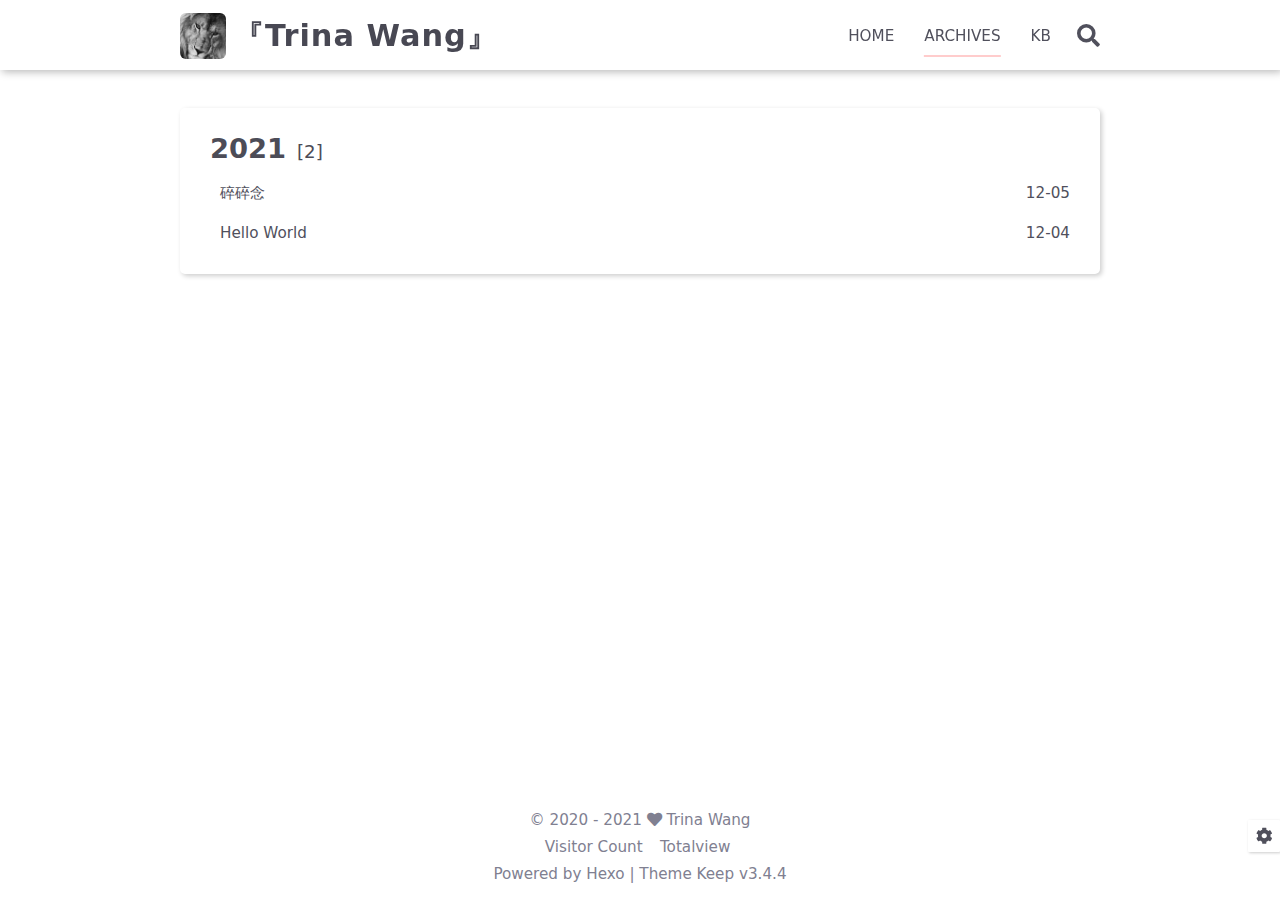
==== commit f25d0eda: "Site updated: 2021-12-05 00:41:46" ====
--- a/archives/index.html
+++ b/archives/index.html
@@ -23,7 +23,7 @@
     <script id="hexo-configurations">
     let KEEP = window.KEEP || {};
     KEEP.hexo_config = {"hostname":"chennan.wang","root":"/","language":"en","path":"search.json"};
-    KEEP.theme_config = {"toc":{"enable":true,"number":true,"expand_all":true,"init_open":true},"style":{"primary_color":"#FFCCCC","avatar":"/images/roma.jpg","favicon":"/images/roma.png","article_img_align":"left","left_side_width":"260px","content_max_width":"920px","hover":{"shadow":true,"scale":true},"first_screen":{"enable":true,"background_img":"/images/bg.svg","description":"Freedom as Autonomy."},"scroll":{"progress_bar":{"enable":true},"percent":{"enable":true}}},"local_search":{"enable":true,"preload":true},"code_copy":{"enable":true,"style":"default"},"pjax":{"enable":false},"lazyload":{"enable":false},"version":"3.4.4"};
+    KEEP.theme_config = {"toc":{"enable":true,"number":true,"expand_all":true,"init_open":true},"style":{"primary_color":"#FFCCCC","avatar":"/images/roma.png","favicon":"/images/roma.png","article_img_align":"left","left_side_width":"260px","content_max_width":"920px","hover":{"shadow":true,"scale":true},"first_screen":{"enable":true,"background_img":"/images/bg.svg","description":"Freedom as Autonomy."},"scroll":{"progress_bar":{"enable":true},"percent":{"enable":true}}},"local_search":{"enable":true,"preload":true},"code_copy":{"enable":true,"style":"default"},"pjax":{"enable":false},"lazyload":{"enable":false},"version":"3.4.4"};
     KEEP.language_ago = {"second":"%s seconds ago","minute":"%s minutes ago","hour":"%s hours ago","day":"%s days ago","week":"%s weeks ago","month":"%s months ago","year":"%s years ago"};
   </script>
 <meta name="generator" content="Hexo 5.4.0"></head>
--- a/css/style.css
+++ b/css/style.css
@@ -1669,6 +1669,27 @@
   transform: scale(0.72);
   transform-origin: left;
 }
+.header-wrapper .header-content .left .logo-image {
+  width: 46px;
+  height: 46px;
+  margin-right: 8px;
+}
+@media (max-width: 780px) {
+  .header-wrapper .header-content .left .logo-image {
+    width: 41.4px;
+    height: 41.4px;
+  }
+}
+@media (max-width: 500px) {
+  .header-wrapper .header-content .left .logo-image {
+    width: 36.800000000000004px;
+    height: 36.800000000000004px;
+  }
+}
+.header-wrapper .header-content .left .logo-image img {
+  border-radius: 6px;
+  width: 100%;
+}
 .header-wrapper .header-content .left .logo-title {
   font-size: 2rem;
   font-weight: bold;
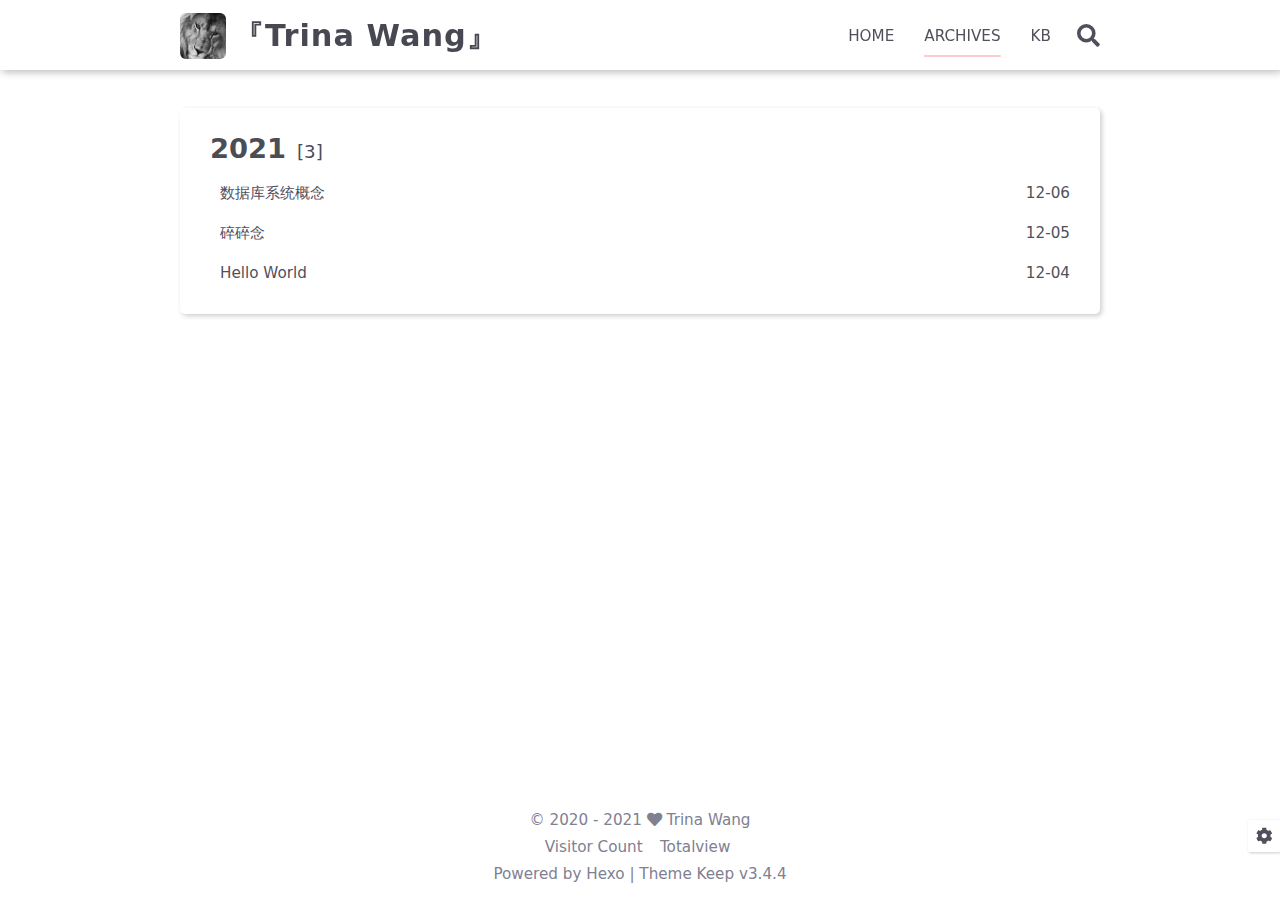
==== commit 902160f5: "Site updated: 2021-12-06 15:25:16" ====
--- a/archives/index.html
+++ b/archives/index.html
@@ -147,9 +147,16 @@
         <section class="archive-item">
             <div class="archive-item-header">
                 <span class="archive-year">2021</span>
-                <span class="archive-year-post-count">[2]</span>
+                <span class="archive-year-post-count">[3]</span>
             </div>
             <ul class="article-list">
+                
+                    <li class="article-item">
+                        <a class="article-title"
+                           href="/2021/12/06/%E6%95%B0%E6%8D%AE%E5%BA%93%E7%B3%BB%E7%BB%9F%E6%A6%82%E5%BF%B5/"
+                        >数据库系统概念</a>
+                        <span class="article-date">12-06</span>
+                    </li>
                 
                     <li class="article-item">
                         <a class="article-title"
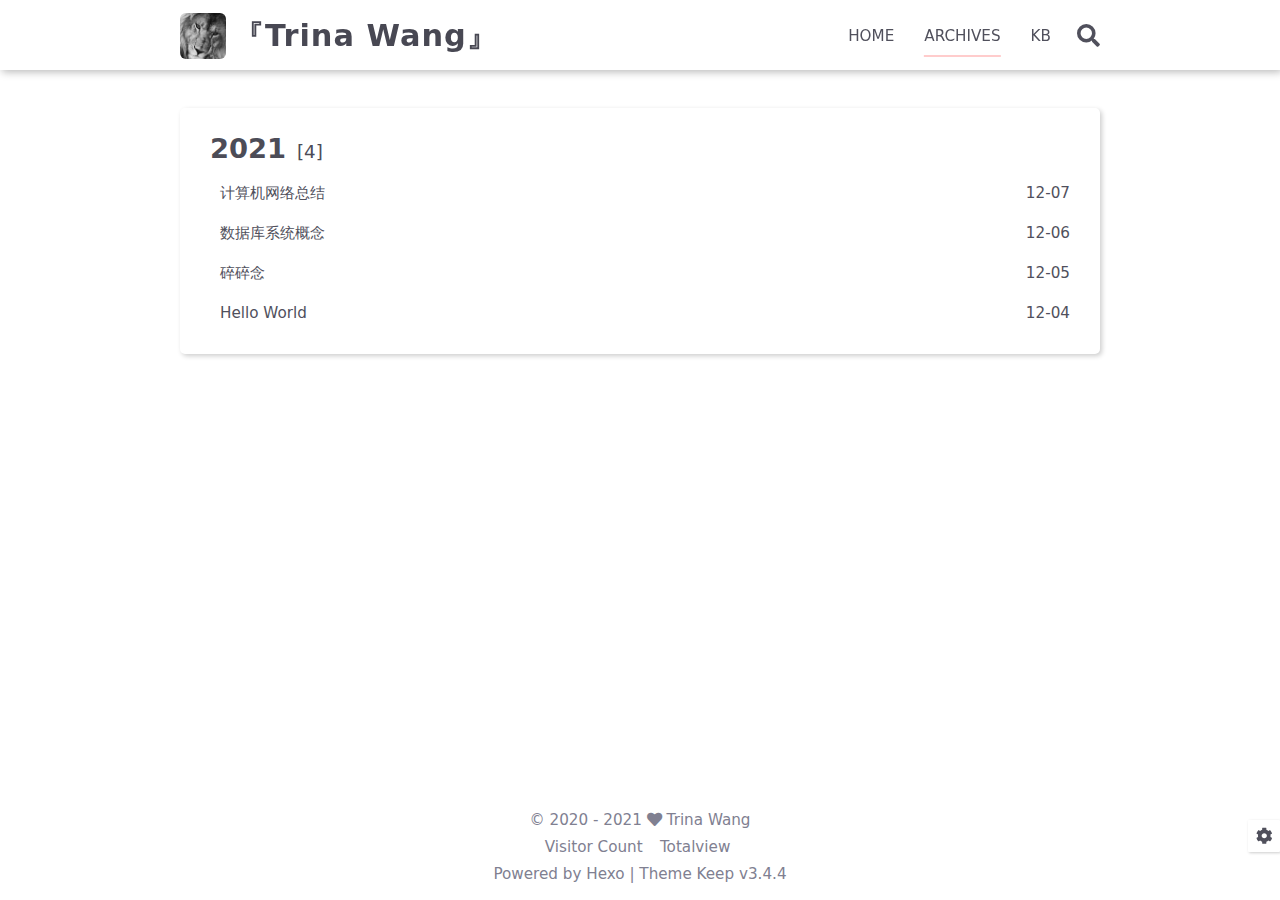
==== commit f36a879d: "Site updated: 2021-12-08 17:28:39" ====
--- a/archives/index.html
+++ b/archives/index.html
@@ -147,9 +147,16 @@
         <section class="archive-item">
             <div class="archive-item-header">
                 <span class="archive-year">2021</span>
-                <span class="archive-year-post-count">[3]</span>
+                <span class="archive-year-post-count">[4]</span>
             </div>
             <ul class="article-list">
+                
+                    <li class="article-item">
+                        <a class="article-title"
+                           href="/2021/12/07/%E8%AE%A1%E7%AE%97%E6%9C%BA%E7%BD%91%E7%BB%9C%E6%80%BB%E7%BB%93/"
+                        >计算机网络总结</a>
+                        <span class="article-date">12-07</span>
+                    </li>
                 
                     <li class="article-item">
                         <a class="article-title"
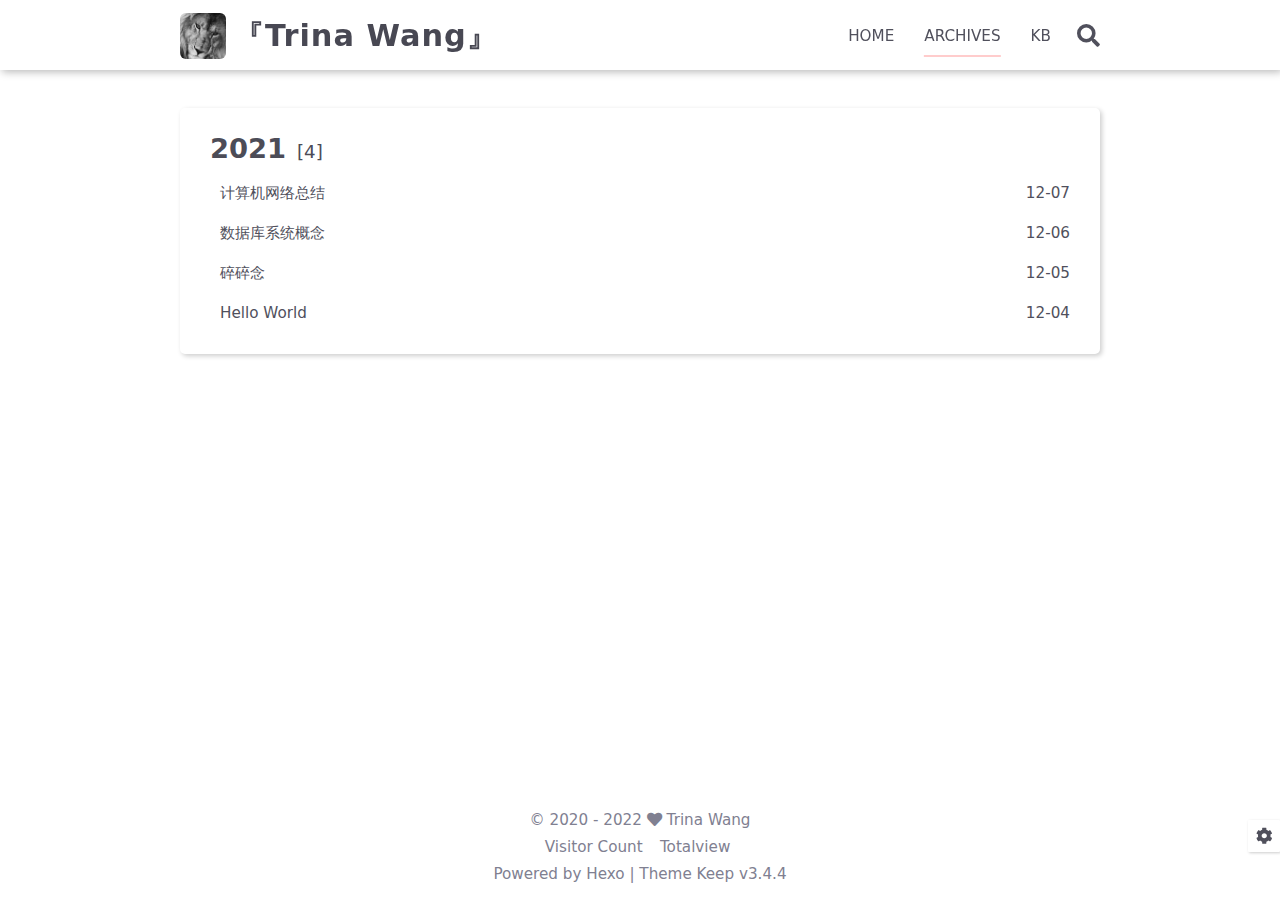
==== commit e6cee890: "Site updated: 2022-02-02 11:09:10" ====
--- a/archives/index.html
+++ b/archives/index.html
@@ -201,7 +201,7 @@
               <span>2020</span>
               -
             
-            2021&nbsp;<i class="fas fa-heart icon-animate"></i>&nbsp;<a href="/">Trina Wang</a>
+            2022&nbsp;<i class="fas fa-heart icon-animate"></i>&nbsp;<a href="/">Trina Wang</a>
         </div>
         
             <script async  src="//busuanzi.ibruce.info/busuanzi/2.3/busuanzi.pure.mini.js"></script>
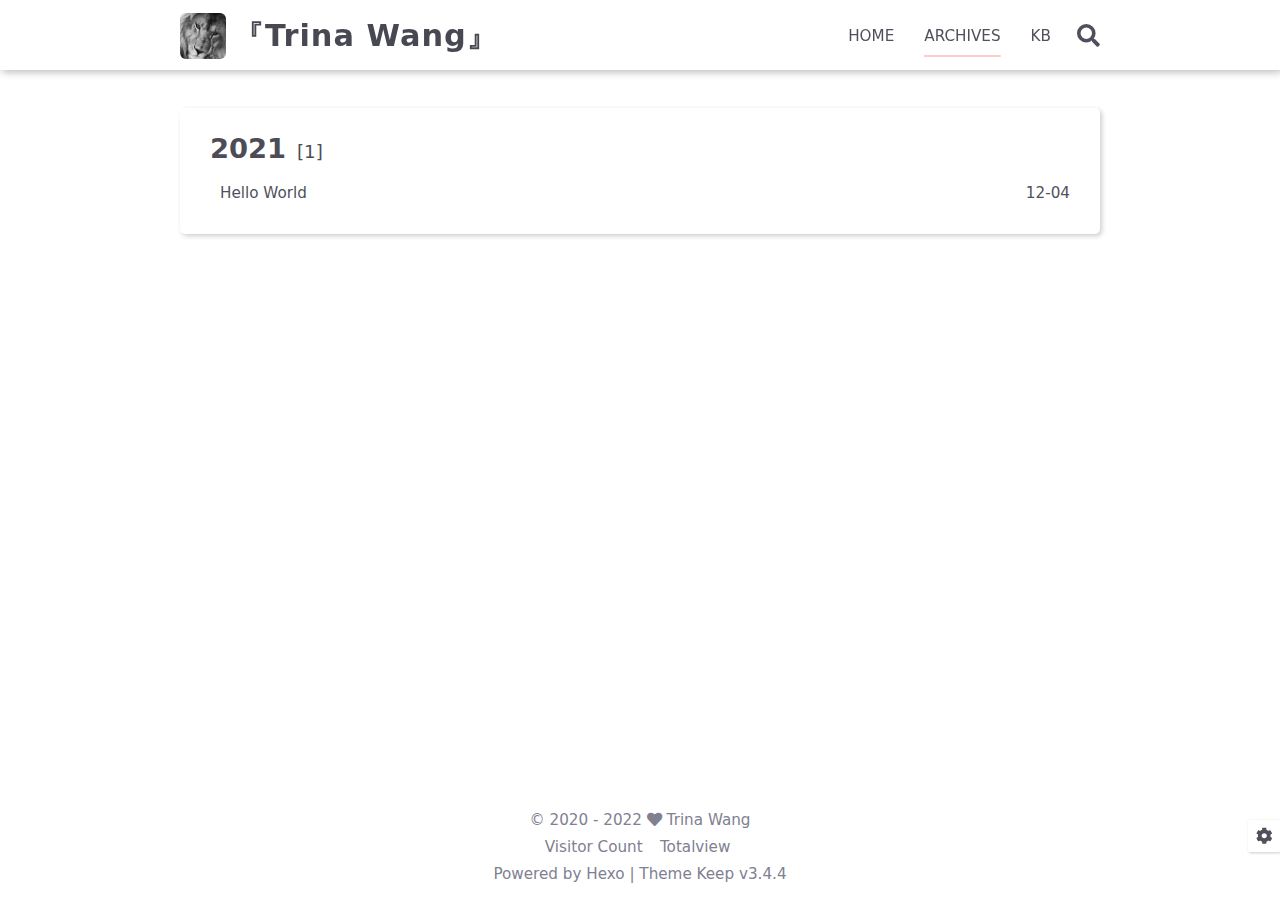
==== commit 1f6e5443: "Site updated: 2022-02-02 11:21:17" ====
--- a/archives/index.html
+++ b/archives/index.html
@@ -147,30 +147,9 @@
         <section class="archive-item">
             <div class="archive-item-header">
                 <span class="archive-year">2021</span>
-                <span class="archive-year-post-count">[4]</span>
+                <span class="archive-year-post-count">[1]</span>
             </div>
             <ul class="article-list">
-                
-                    <li class="article-item">
-                        <a class="article-title"
-                           href="/2021/12/07/%E8%AE%A1%E7%AE%97%E6%9C%BA%E7%BD%91%E7%BB%9C%E6%80%BB%E7%BB%93/"
-                        >计算机网络总结</a>
-                        <span class="article-date">12-07</span>
-                    </li>
-                
-                    <li class="article-item">
-                        <a class="article-title"
-                           href="/2021/12/06/%E6%95%B0%E6%8D%AE%E5%BA%93%E7%B3%BB%E7%BB%9F%E6%A6%82%E5%BF%B5/"
-                        >数据库系统概念</a>
-                        <span class="article-date">12-06</span>
-                    </li>
-                
-                    <li class="article-item">
-                        <a class="article-title"
-                           href="/2021/12/05/%E7%A2%8E%E7%A2%8E%E5%BF%B5/"
-                        >碎碎念</a>
-                        <span class="article-date">12-05</span>
-                    </li>
                 
                     <li class="article-item">
                         <a class="article-title"
